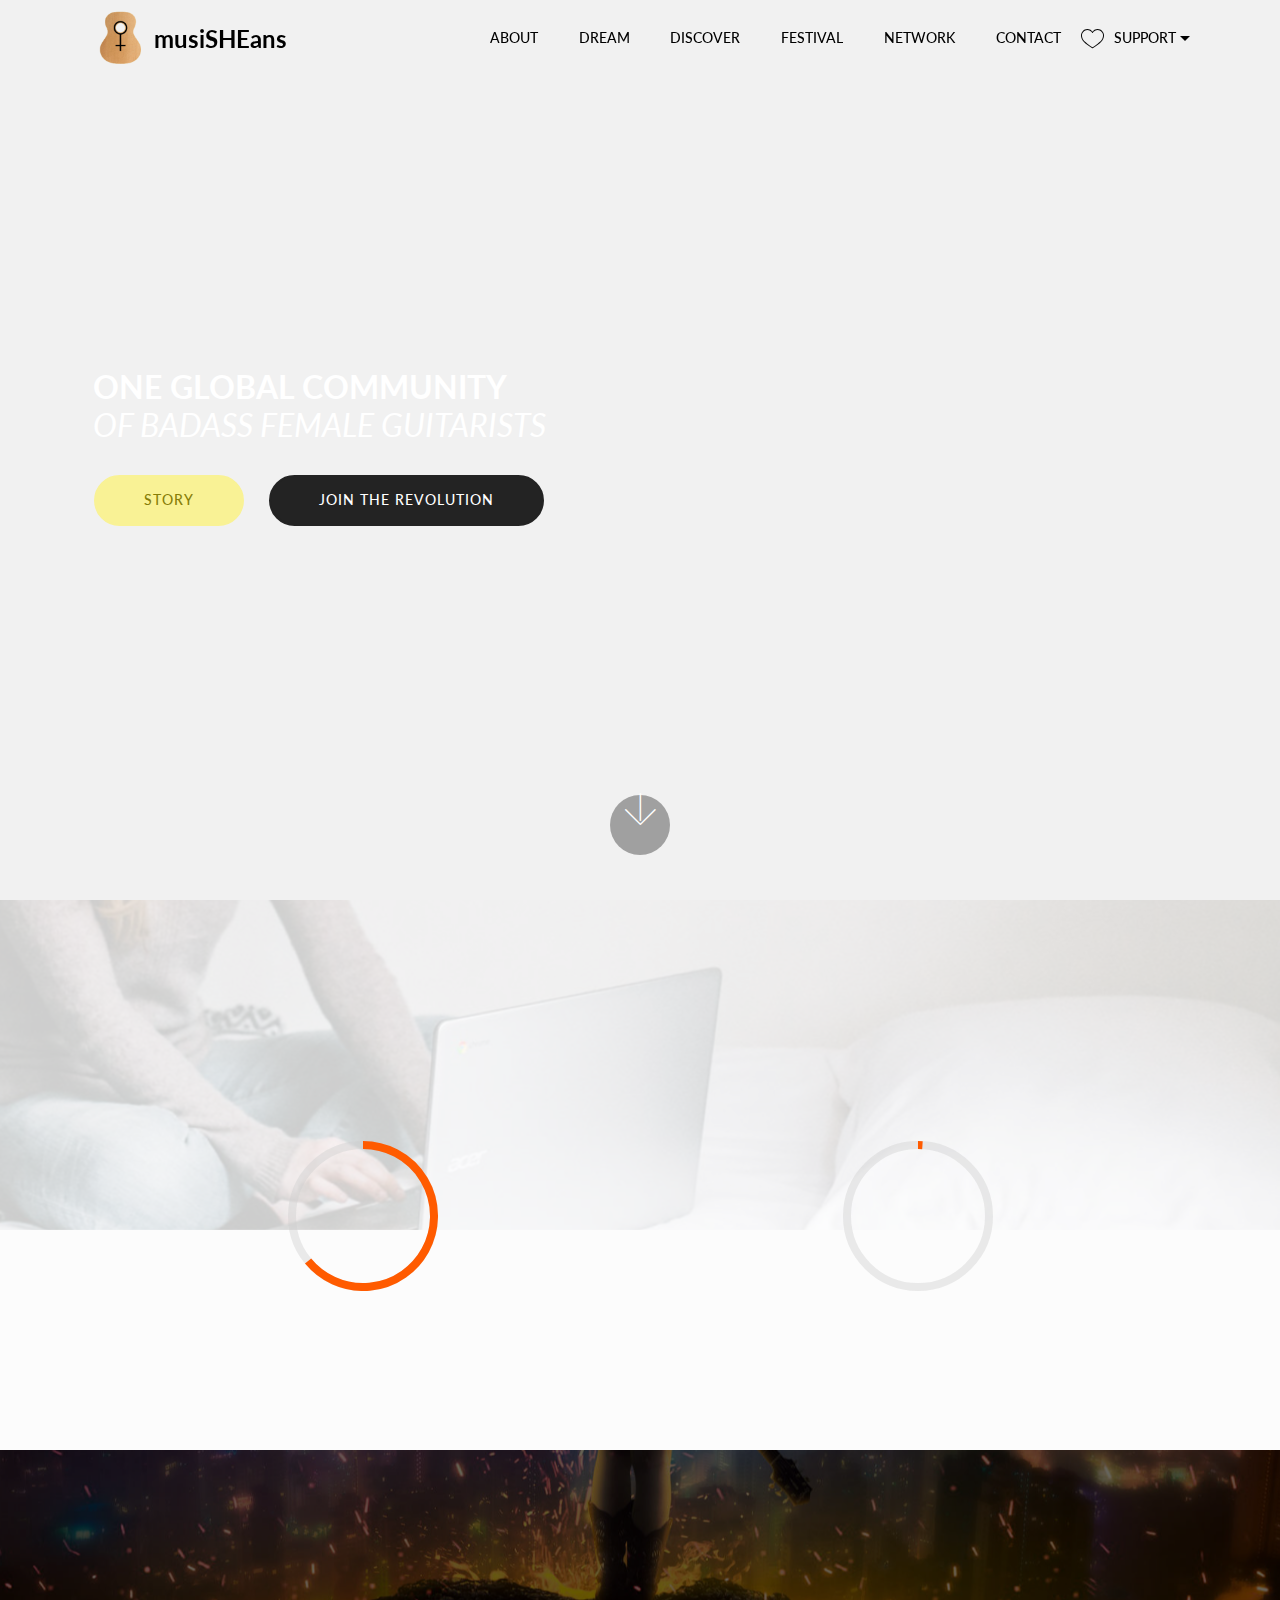
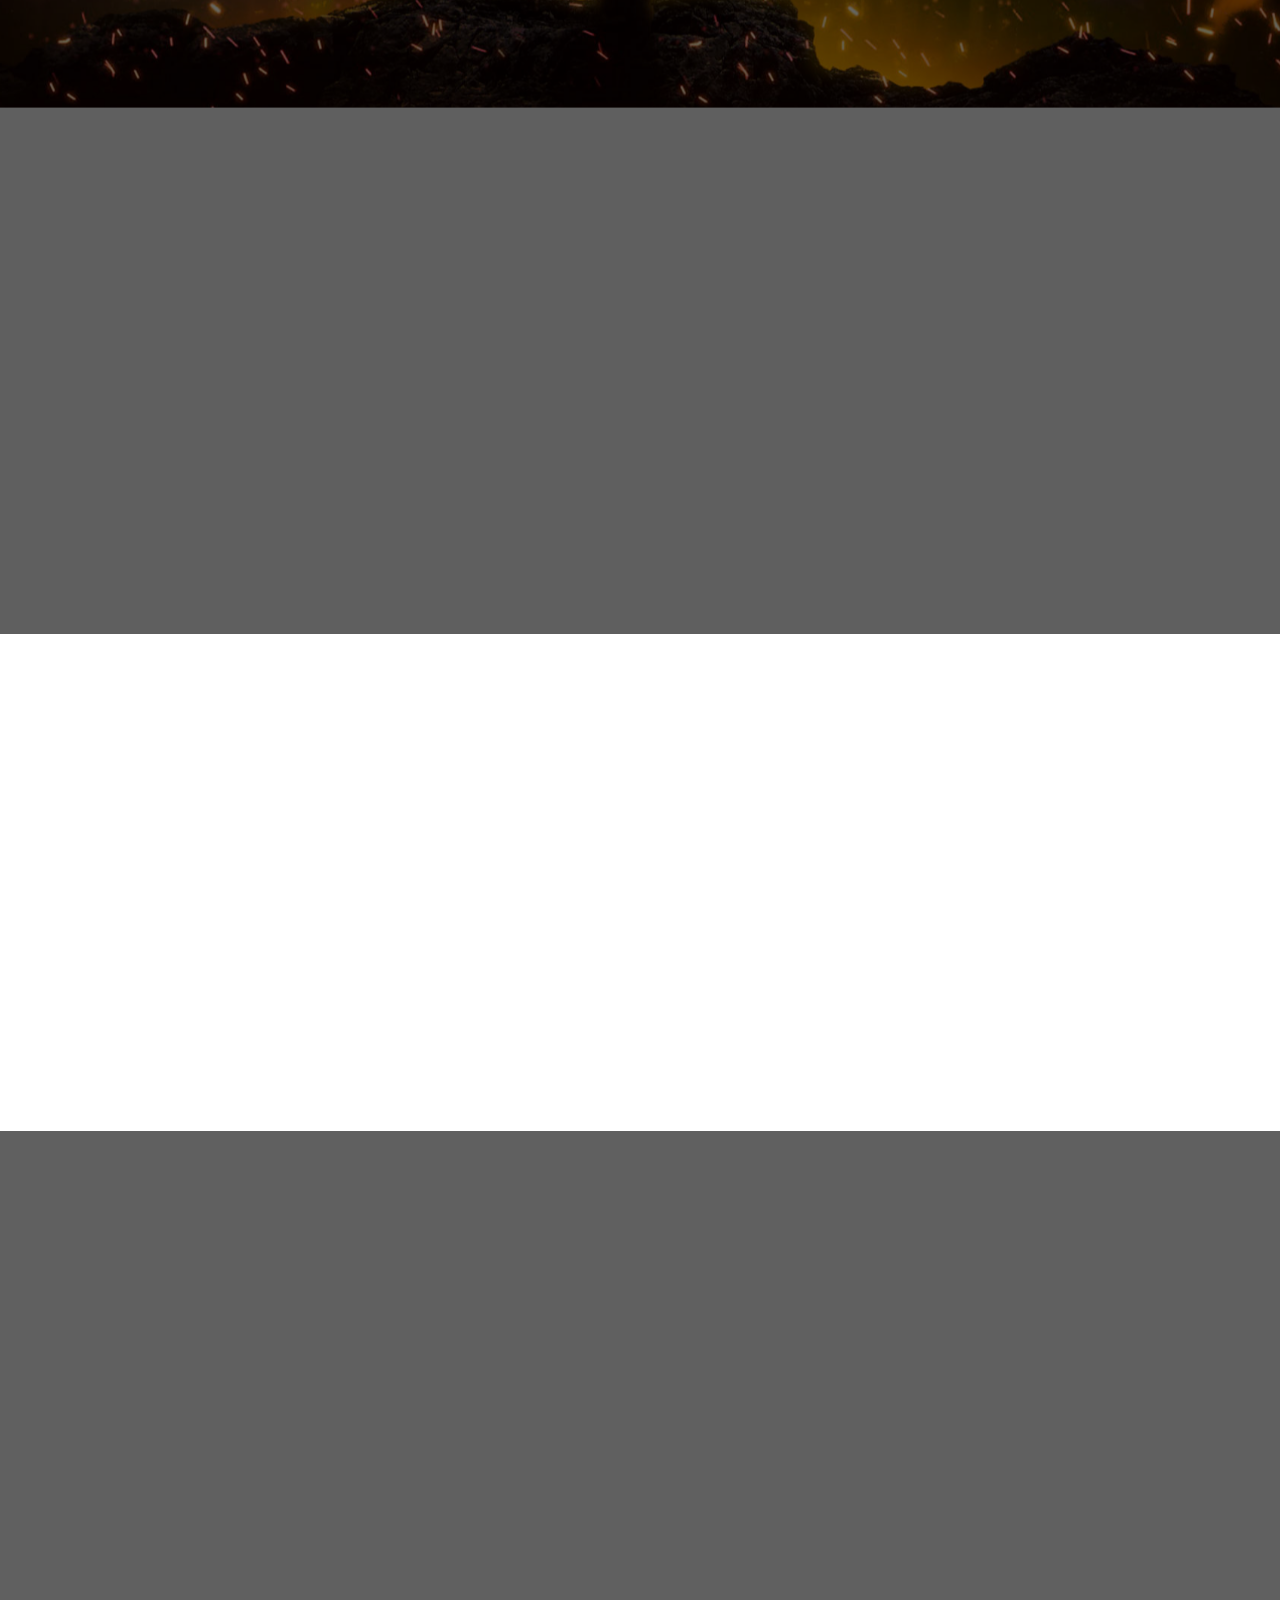
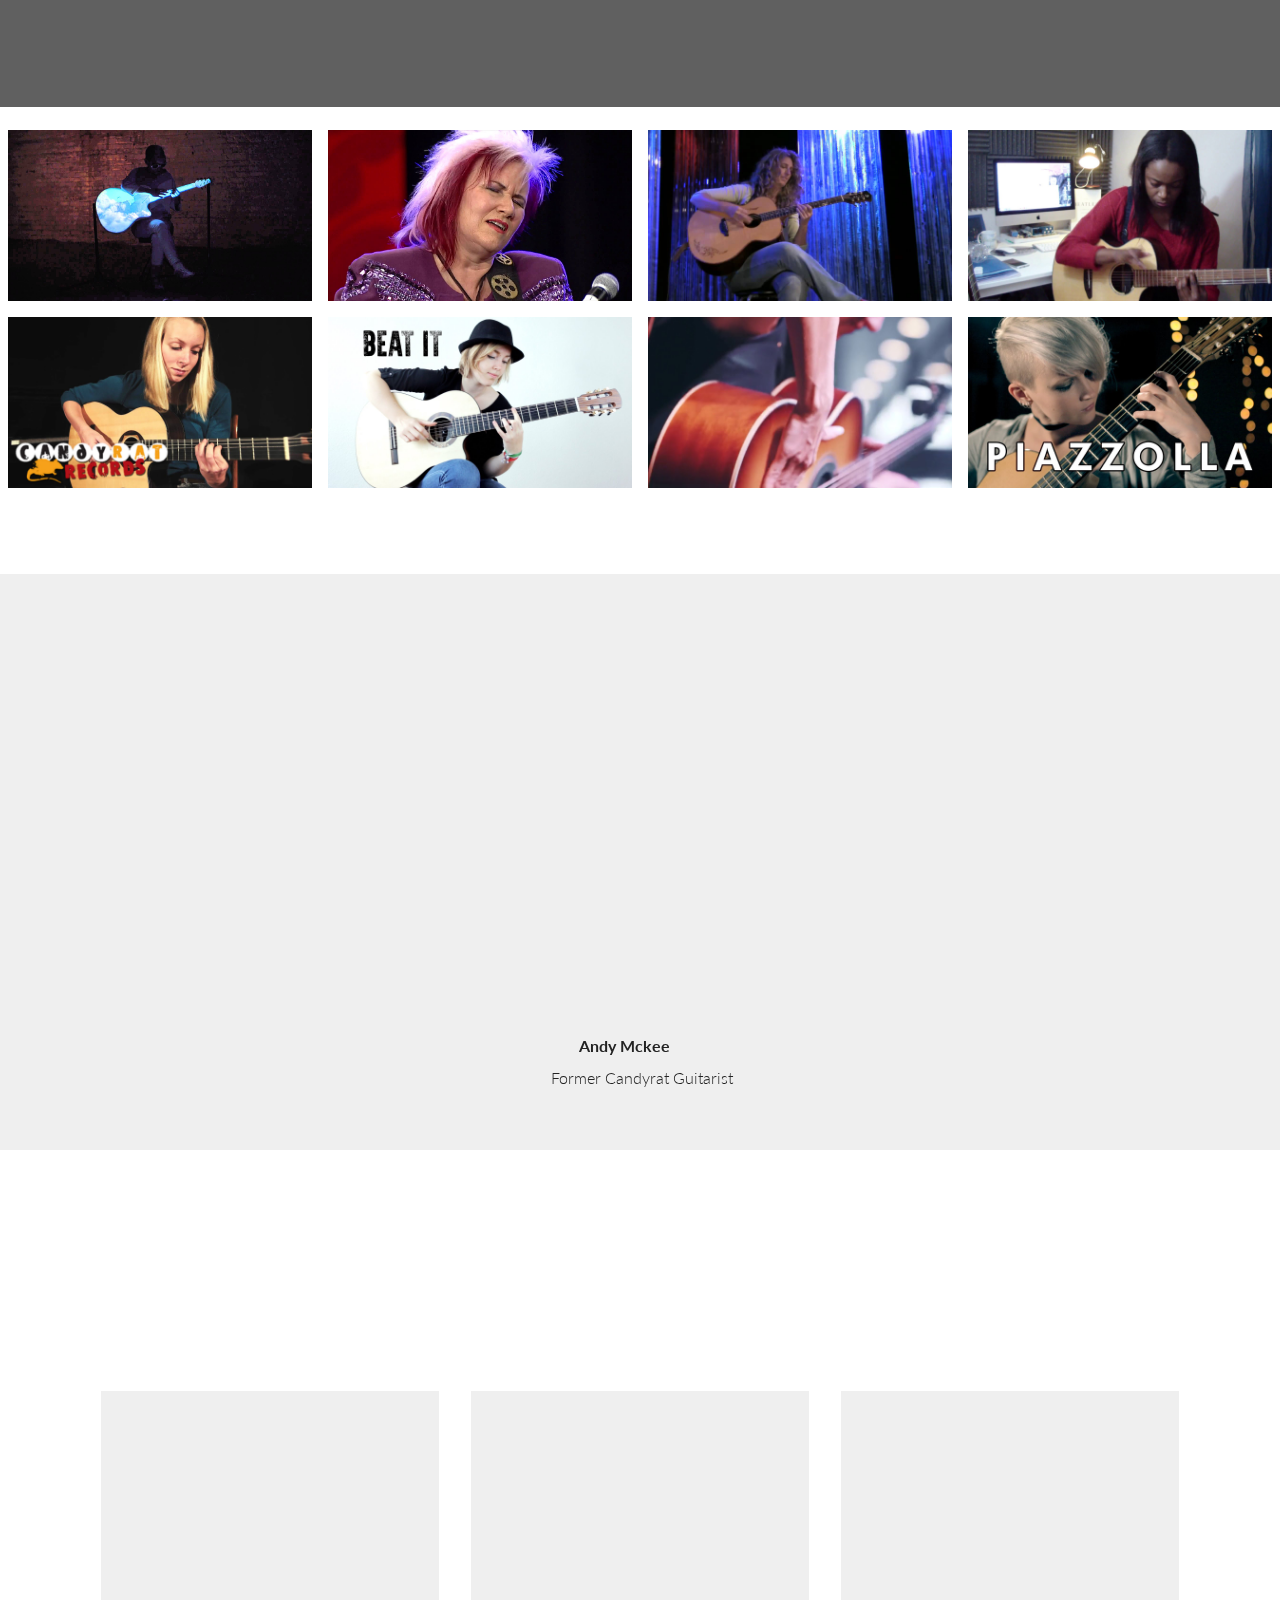
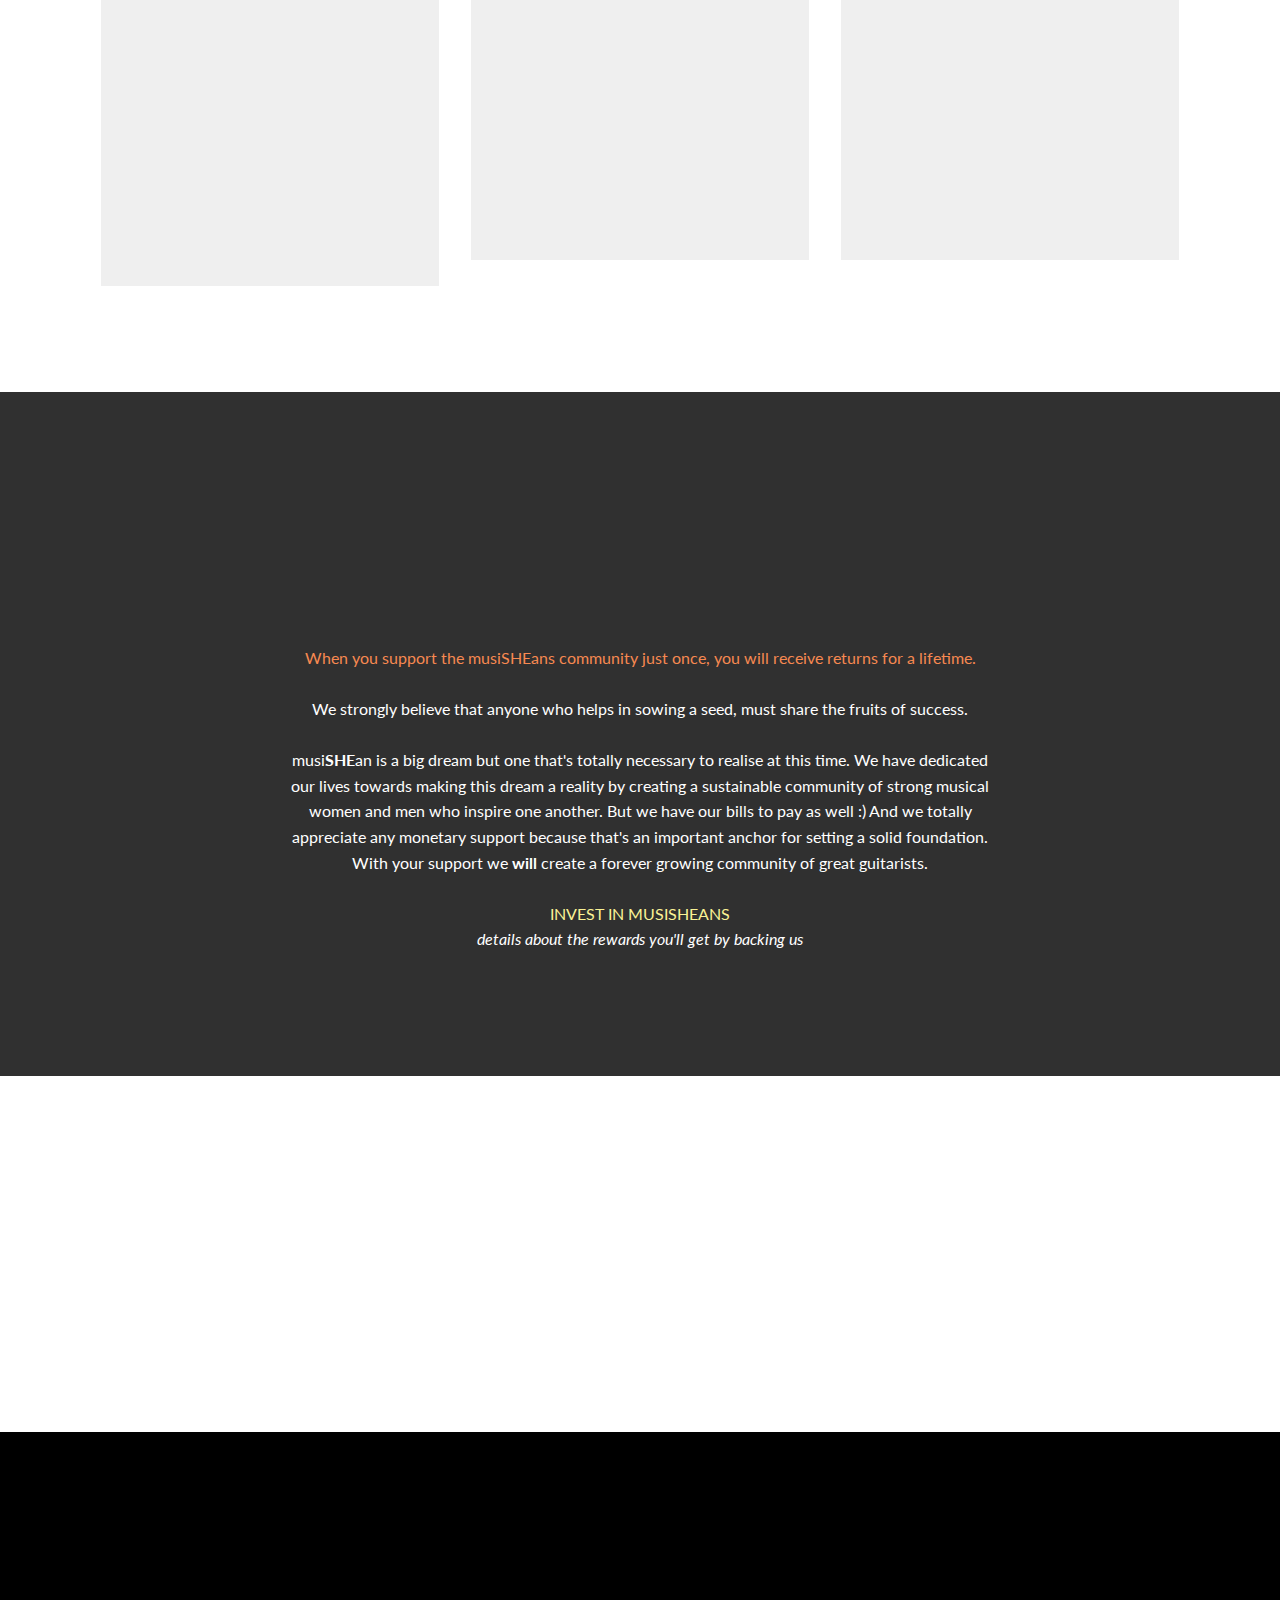
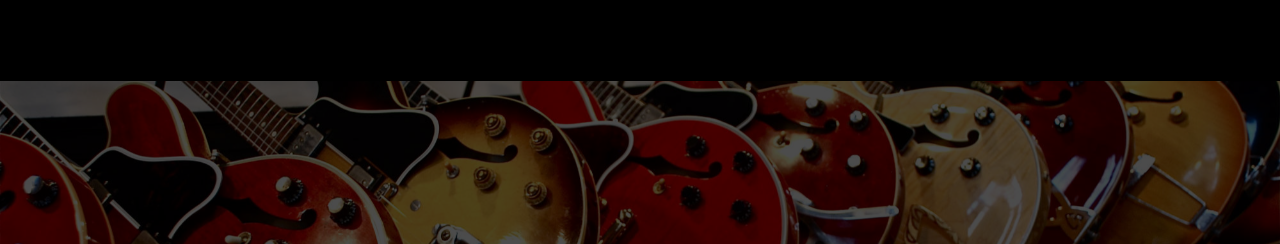
==== index.html @ 1844bcec "create github pages" ====
<!DOCTYPE html>
<html  >
<head>
  <!-- Site made with Mobirise Website Builder v4.12.3, https://mobirise.com -->
  <meta charset="UTF-8">
  <meta http-equiv="X-UA-Compatible" content="IE=edge">
  <meta name="generator" content="Mobirise v4.12.3, mobirise.com">
  <meta name="viewport" content="width=device-width, initial-scale=1, minimum-scale=1">
  <link rel="shortcut icon" href="assets/images/musishean-logo-sq2-96x96.png" type="image/x-icon">
  <meta name="description" content="One global community of badass female guitarists!">
  
  
  <title>MusiSHEans</title>
  <link rel="stylesheet" href="assets/web/assets/mobirise-icons/mobirise-icons.css">
  <link rel="stylesheet" href="assets/bootstrap/css/bootstrap.min.css">
  <link rel="stylesheet" href="assets/bootstrap/css/bootstrap-grid.min.css">
  <link rel="stylesheet" href="assets/bootstrap/css/bootstrap-reboot.min.css">
  <link rel="stylesheet" href="assets/tether/tether.min.css">
  <link rel="stylesheet" href="assets/dropdown/css/style.css">
  <link rel="stylesheet" href="assets/animatecss/animate.min.css">
  <link rel="stylesheet" href="assets/web/assets/gdpr-plugin/gdpr-styles.css">
  <link rel="stylesheet" href="assets/as-pie-progress/css/progress.min.css">
  <link rel="stylesheet" href="assets/socicon/css/styles.css">
  <link rel="stylesheet" href="assets/theme/css/style.css">
  <link rel="stylesheet" href="assets/gallery/style.css">
  <link rel="preload" as="style" href="assets/mobirise/css/mbr-additional.css"><link rel="stylesheet" href="assets/mobirise/css/mbr-additional.css" type="text/css">
  
  
  <script type="text/javascript">!function(d){var s=d.createElement('script');s.src='https://widget.indemand.ly/launcher.js';s.onload=function(){new Indemandly({"domain":"vivek"});};var c=d.getElementsByTagName('script')[0];c.parentNode.insertBefore(s,c);}(document)</script>

</head>
<body>

<!-- Analytics -->
<script id="mcjs">!function(c,h,i,m,p){m=c.createElement(h),p=c.getElementsByTagName(h)[0],m.async=1,m.src=i,p.parentNode.insertBefore(m,p)}(document,"script","https://chimpstatic.com/mcjs-connected/js/users/0fea8c2429daad0a39e565406/184ab9241f24eb45962aefd97.js");</script>



<!-- Start of Async ProveSource Code --><script>!function(o,i){window.provesrc&&window.console&&console.error&&console.error("ProveSource is included twice in this page."),provesrc=window.provesrc={dq:[],display:function(o,i){this.dq.push({n:o,g:i})}},o._provesrcAsyncInit=function(){provesrc.init({apiKey:"eyJhbGciOiJIUzI1NiIsInR5cCI6IkpXVCJ9.eyJhY2NvdW50SWQiOiI1YjJkMDY0ZTM3OTBjNTUwMzU0ZjkwMjIiLCJpYXQiOjE1Mjk2NzczOTB9.jNxH5e9hUyPM5BGcGWk40-97wxRswjJ9wj6lUF_6Qu4",v:"0.0.3"})};var r=i.createElement("script");r.type="text/javascript",r.async=!0,r.src="https://cdn.provesrc.com/provesrc.js";var e=i.getElementsByTagName("script")[0];e.parentNode.insertBefore(r,e)}(window,document);</script><!-- End of Async ProveSource Code -->
<!-- /Analytics -->


  <section class="menu cid-qSBs4Kz80S" once="menu" id="menu2-38">

    

    <nav class="navbar navbar-expand beta-menu navbar-dropdown align-items-center navbar-fixed-top navbar-toggleable-sm bg-color transparent">
        <button class="navbar-toggler navbar-toggler-right" type="button" data-toggle="collapse" data-target="#navbarSupportedContent" aria-controls="navbarSupportedContent" aria-expanded="false" aria-label="Toggle navigation">
            <div class="hamburger">
                <span></span>
                <span></span>
                <span></span>
                <span></span>
            </div>
        </button>
        <div class="menu-logo">
            <div class="navbar-brand">
                <span class="navbar-logo">
                    <a href="index.html">
                        <img src="assets/images/musishean-logo-sq2-96x96.png" alt="musiSHEans" title="musiSHEans.com" style="height: 3.8rem;">
                    </a>
                </span>
                <span class="navbar-caption-wrap"><a class="navbar-caption text-black display-5" href="index.html">
                        musiSHEans</a></span>
            </div>
        </div>
        <div class="collapse navbar-collapse" id="navbarSupportedContent">
            <ul class="navbar-nav nav-dropdown nav-right" data-app-modern-menu="true"><li class="nav-item">
                    <a class="nav-link link text-black display-4" href="about.html">
                        ABOUT &nbsp; &nbsp;&nbsp;</a>
                </li><li class="nav-item"><a class="nav-link link text-black display-4" href="dream.html">
                        DREAM &nbsp; &nbsp;&nbsp;</a></li><li class="nav-item"><a class="nav-link link text-black display-4" href="discover.html">
                        DISCOVER &nbsp; &nbsp;&nbsp;</a></li><li class="nav-item"><a class="nav-link link text-black display-4" href="concerts.html" aria-expanded="false">FESTIVAL &nbsp; &nbsp;&nbsp;</a></li><li class="nav-item"><a class="nav-link link text-black display-4" href="network.html">
                        NETWORK &nbsp; &nbsp;&nbsp;</a></li>
                <li class="nav-item">
                    <a class="nav-link link text-black display-4" href="contact.html">
                        CONTACT</a>
                </li><li class="nav-item dropdown"><a class="nav-link link text-black dropdown-toggle display-4" href="contact.html" data-toggle="dropdown-submenu" aria-expanded="false"><span class="mbri-hearth mbr-iconfont mbr-iconfont-btn"></span>
                        SUPPORT</a><div class="dropdown-menu"><a class="text-black dropdown-item display-4" href="https://mailchi.mp/da0ca01e232e/join_gg_community" target="_blank">JOIN AS A LISTENER<br></a><a class="text-black dropdown-item display-4" href="invest.html#content4-3w">FUND<br></a><a class="text-black dropdown-item display-4" href="network.html#form1-16">COLLABORATE <br></a><a class="text-black dropdown-item display-4" href="discover.html#custom-html-51">RECOMMEND ARTIST<br></a></div></li></ul>
            
        </div>
    </nav>
</section>

<section class="engine"><a href="https://mobirise.info/e">make your own site</a></section><section class="header9 cid-rvunJn3yYl mbr-fullscreen" data-bg-video="https://www.youtube.com/embed/BoIikyT2JJA?rel=0&amp;showinfo=0&amp;autoplay=1&amp;loop=1" id="header9-5k">

    

    <div class="mbr-overlay" style="opacity: 0.2; background-color: rgb(255, 255, 255);">
    </div>

    <div class="container">
        <div class="media-container-column mbr-white">
            <h1 class="mbr-section-title align-left mbr-bold pb-3 mbr-fonts-style display-1">&nbsp;ONE GLOBAL COMMUNITY<div>&nbsp;<span style="font-weight: normal;"><em>OF BADASS FEMALE GUITARISTS</em></span></div></h1>
            
            
            <div class="mbr-section-btn align-left"><a class="btn btn-md btn-primary display-4" href="index.html#progress-bars3-i">STORY</a>
                <a class="btn btn-md btn-danger display-4" href="index.html#form3-1g">JOIN THE REVOLUTION</a></div>
        </div>
    </div>

    <div class="mbr-arrow hidden-sm-down" aria-hidden="true">
        <a href="#next">
            <i class="mbri-down mbr-iconfont"></i>
        </a>
    </div>
</section>

<section class="progress-bars3 cid-qRGNWtWKRE mbr-parallax-background" id="progress-bars3-i">
 
     

    <div class="mbr-overlay" style="opacity: 0.8; background-color: rgb(255, 255, 255);">
    </div>
    
    <div class="container">
        <h2 class="mbr-section-title pb-3 align-center mbr-fonts-style display-1">SEARCH FOR '<strong>BEST GUITARISTS</strong>' ON GOOGLE</h2>

        <h3 class="mbr-section-subtitle mbr-fonts-style display-2">Here is what you'll find:</h3>
    
        <div class="media-container-row pt-5 mt-2">
            <div class="card p-3 align-center">
                <div class="wrap">
                    <div class="pie_progress progress1" role="progressbar" data-goal="99">
                        <p class="pie_progress__number mbr-fonts-style display-5"></p>
                    </div>
                </div> 
                <div class="mbr-crt-title pt-3">
                    <h4 class="card-title py-2 mbr-fonts-style display-2"><strong>
                        Male Guitarists</strong><br></h4>
                </div>                 
            </div>

            <div class="card p-3 align-center">
                <div class="wrap">
                    <div class="pie_progress progress2" role="progressbar" data-goal="1">
                        <p class="pie_progress__number mbr-fonts-style display-5"></p>
                    </div>
                </div> 
                <div class="mbr-crt-title pt-3">
                    <h4 class="card-title py-2 mbr-fonts-style display-2"><strong>Taylor Swift</strong></h4>
                </div>                 
            </div>

            

            

            

            
        </div>
</div></section>

<section class="features12 cid-qRG8MVCAuy mbr-parallax-background" id="features12-d">
    
    

    <div class="mbr-overlay" style="opacity: 0.6; background-color: rgb(0, 0, 0);">
    </div>

    <div class="container">
        <h2 class="mbr-section-title pb-2 mbr-fonts-style display-1"><strong>NOT JUST THAT,</strong></h2>
        <h3 class="mbr-section-subtitle pb-3 mbr-fonts-style display-2">there are no women in any of the popular lists. <strong>NONE!</strong></h3>

        <div class="media-container-row pt-5">
            <div class="block-content align-right">
                <div class="card pl-3 pr-3 pb-5">
                    <div class="mbr-card-img-title">
                        
                        <div class="mbr-crt-title">
                            <h4 class="card-title py-2 mbr-crt-title mbr-fonts-style display-7"><strong>&nbsp;🚫 ROLLINGSTONE TOP 100 LIST</strong></h4>
                        </div>
                    </div>                

                    <div class="card-box">
                        <p class="mbr-text mbr-section-text mbr-fonts-style display-7">
                            We scrolled through all 100 names from their "Top 100 Guitarists List" and even through the list of "<strong>All Time Best Guitarists</strong>"<br>but we found no women in any of them&nbsp;</p>
                    </div>
                </div>

                <div class="card pl-3 pr-3 pb-5">
                    <div class="mbr-card-img-title">
                        
                        <div class="mbr-crt-title">
                            <h4 class="card-title py-2 mbr-crt-title mbr-fonts-style display-7"><strong>🚫 YOUTUBE</strong></h4>
                        </div>
                    </div>
                    <div class="card-box">
                        <p class="mbr-text mbr-section-text mbr-fonts-style display-7">
                            No women found even when we searched 'Top Guitarists' on Youtube. But if you skip a few hundred pages, you'll see some girls who spent more time on makeup than practice.</p>
                    </div>
                </div>
            </div>

            <div class="mbr-figure" style="width: 38%;">
                <img src="assets/images/transparent-355x355.png" alt="Mobirise" title="">
            </div>

            <div class="block-content align-left  ">
                <div class="card pl-3 pr-3 pb-5">
                    <div class="mbr-card-img-title">
                        
                        <div class="mbr-crt-title">
                            <h4 class="card-title py-2 mbr-crt-title mbr-fonts-style display-7"><strong>
                                🚫 GOOGLE</strong></h4>
                        </div>
                    </div>                

                    <div class="card-box">
                        <p class="mbr-text mbr-section-text mbr-fonts-style display-7">
                            Google wasn't that bad, actually. After you scroll through the first 36 guitarists, you'll find "Taylor Swift"! No offense to Taylor Swift but&nbsp;<strong>ever heard of Jennifer Batten?</strong><br></p>
                    </div>
                </div>

                <div class="card pl-3 pr-3 pb-5">
                    <div class="mbr-card-img-title">
                        
                        <div class="mbr-crt-title">
                            <h4 class="card-title py-2 mbr-crt-title mbr-fonts-style display-7"><strong>
                                🚫 OTHER PLACES</strong></h4>
                        </div>
                    </div>
                    <div class="card-box">
                        <p class="mbr-text mbr-section-text mbr-fonts-style display-7">
                            Even if there are a few rare places where they mention women somewhere in the corner, those women are nowhere near the most talented ones.</p>
                    </div>
                </div>
            </div>
        </div>
    </div>
</section>

<section class="mbr-section content4 cid-qSG4vViScK" id="content4-3m">

    

    <div class="container">
        <div class="media-container-row">
            <div class="title col-12 col-md-8">
                <h2 class="align-center pb-3 mbr-fonts-style display-1">DON'T WORRY!<strong> WE'RE CHANGING THAT</strong></h2>
                <h3 class="mbr-section-subtitle align-center mbr-light mbr-fonts-style display-5"><div><em>Not having women in these lists doesn't mean that there are no female guitarists, it only means that they are not truly discovered yet.</em><br><em><br></em> 
<div>
</div><div>We are curating a <strong>global community</strong> of exceptionally talented&nbsp;<strong>female guitarists</strong> and connecting them with<strong> listeners</strong> who are hungry for good music. We're working at the grassroot level by making existing female guitarists <strong>be heard</strong>, motivating young girls to pick up the guitar and helping local female musicians <strong>get more concerts</strong>.</div><br><div><a href="about.html" class="text-info">more about us</a><em> &nbsp;• &nbsp;</em><a href="dream.html" class="text-info">our dream</a></div></div></h3>
                
            </div>
        </div>
    </div>
</section>

<section class="features13 cid-qRG4lFmiHf mbr-parallax-background" id="features13-7">

    

    <div class="mbr-overlay" style="opacity: 0.7; background-color: rgb(35, 35, 35);">
    </div>
    <div class="container">
        <h2 class="mbr-section-title pb-3 mbr-fonts-style display-1"><div><strong>WHAT WE AIM TO DO</strong></div></h2>

        <div class="media-container-row container">
            <div class="card col-12 col-md-6 p-5 m-3 align-center col-lg-4">
                <div class="card-img">
                    <img src="assets/images/inspire-3-1200x801.jpg" alt="Mobirise" title="">
                </div>
                <h4 class="card-title py-2 mbr-fonts-style display-5">
                    INSPIRE</h4>
                <p class="mbr-text mbr-fonts-style display-7">We're bringing together a community and mentorship of high quality female guitarists, we aspire to inspire more and more women to pick up guitars and not feel alone in this industry.</p>
            </div>
            <div class="card col-12 col-md-6 p-5 m-3 align-center col-lg-4">
                <div class="card-img">
                    <img src="assets/images/encourage-1-1200x801.jpg" alt="Mobirise" title="">
                </div>
                <h4 class="card-title py-2 mbr-fonts-style display-5">
                    ENCOURAGE</h4>
                <p class="mbr-text mbr-fonts-style display-7">
                    We encourage existing female guitarists to start composing original music instead of
covering songs, as well as, guide original musicians to push their creative boundaries.<br></p>
            </div>
            <div class="card col-12 col-md-6 p-5 m-3 align-center col-lg-4">
                <div class="card-img">
                    <img src="assets/images/uplift-1200x801.jpg" alt="Mobirise" title="">
                </div>
                <h4 class="card-title py-2 mbr-fonts-style display-5">
                    UPLIFT</h4>
                <p class="mbr-text mbr-fonts-style display-7">We uplift the unrecognised female guitarists by creating local gig opportunities and help hardworking and creative <a href="http://musishean.com" target="_blank" class="text-black">musiSHEans</a> to succesfully launch their own music.</p>
            </div>    
        </div>
</div></section>

<section class="mbr-gallery mbr-slider-carousel cid-qSklxztVMR" id="gallery3-1q">

    

    <div>
        <div><!-- Filter --><!-- Gallery --><div class="mbr-gallery-row"><div class="mbr-gallery-layout-default"><div><div><div class="mbr-gallery-item mbr-gallery-item--p1 video-slide" data-video-url="http://www.youtube.com/watch?v=ziPD16xCBBg" data-tags="Awesome"><div href="#lb-gallery3-1q" data-slide-to="0" data-toggle="modal"><div></div><img alt="" src="assets/images/2018-4-1-23-25-4-693159.jpg"><span class="icon-video"></span></div></div><div class="mbr-gallery-item mbr-gallery-item--p1 video-slide" data-video-url="https://www.youtube.com/watch?v=j3vWiGcsiu0" data-tags="Awesome"><div href="#lb-gallery3-1q" data-slide-to="1" data-toggle="modal"><div></div><img alt="" src="assets/images/2018-4-1-23-28-23-301871.jpg"><span class="icon-video"></span></div></div><div class="mbr-gallery-item mbr-gallery-item--p1 video-slide" data-video-url="http://www.youtube.com/watch?v=vWFDBs8TryM" data-tags="Awesome"><div href="#lb-gallery3-1q" data-slide-to="2" data-toggle="modal"><div></div><img alt="" src="assets/images/2018-4-1-23-25-57-774382.jpg"><span class="icon-video"></span></div></div><div class="mbr-gallery-item mbr-gallery-item--p1 video-slide" data-video-url="https://www.youtube.com/watch?v=2atZpA1V9LI" data-tags="Awesome"><div href="#lb-gallery3-1q" data-slide-to="3" data-toggle="modal"><div></div><img alt="" src="assets/images/2018-4-1-23-33-20-215444.jpg"><span class="icon-video"></span></div></div><div class="mbr-gallery-item mbr-gallery-item--p1 video-slide" data-video-url="https://www.youtube.com/watch?v=bg5s6tygvjY" data-tags="Awesome"><div href="#lb-gallery3-1q" data-slide-to="4" data-toggle="modal"><div></div><img alt="" src="assets/images/2018-4-1-23-29-59-80988.jpg"><span class="icon-video"></span></div></div><div class="mbr-gallery-item mbr-gallery-item--p1 video-slide" data-video-url="http://www.youtube.com/watch?v=0fv1askTPZE" data-tags="Awesome"><div href="#lb-gallery3-1q" data-slide-to="5" data-toggle="modal"><div></div><img alt="" src="assets/images/2018-4-1-23-26-33-569441.jpg"><span class="icon-video"></span></div></div><div class="mbr-gallery-item mbr-gallery-item--p1 video-slide" data-video-url="https://www.youtube.com/watch?v=S74HfjyO4G8" data-tags="Awesome"><div href="#lb-gallery3-1q" data-slide-to="6" data-toggle="modal"><div></div><img alt="" src="assets/images/2018-4-1-23-30-35-898771.jpg"><span class="icon-video"></span></div></div><div class="mbr-gallery-item mbr-gallery-item--p1 video-slide" data-video-url="https://www.youtube.com/watch?v=k96nsGSU-gg" data-tags="Awesome"><div href="#lb-gallery3-1q" data-slide-to="7" data-toggle="modal"><div></div><img alt="" src="assets/images/2018-4-1-23-29-37-976165.jpg"><span class="icon-video"></span></div></div></div></div><div class="clearfix"></div></div></div><!-- Lightbox --><div data-app-prevent-settings="" class="mbr-slider modal fade carousel slide" tabindex="-1" data-keyboard="true" data-interval="false" id="lb-gallery3-1q"><div class="modal-dialog"><div class="modal-content"><div class="modal-body"><ol class="carousel-indicators"><li data-app-prevent-settings="" data-target="#lb-gallery3-1q" data-slide-to="0"></li><li data-app-prevent-settings="" data-target="#lb-gallery3-1q" data-slide-to="1"></li><li data-app-prevent-settings="" data-target="#lb-gallery3-1q" data-slide-to="2"></li><li data-app-prevent-settings="" data-target="#lb-gallery3-1q" class=" active" data-slide-to="3"></li><li data-app-prevent-settings="" data-target="#lb-gallery3-1q" data-slide-to="4"></li><li data-app-prevent-settings="" data-target="#lb-gallery3-1q" data-slide-to="5"></li><li data-app-prevent-settings="" data-target="#lb-gallery3-1q" data-slide-to="6"></li><li data-app-prevent-settings="" data-target="#lb-gallery3-1q" data-slide-to="7"></li></ol><div class="carousel-inner"><div class="carousel-item video-container"><img src="assets/images/gallery00.jpg" alt="" title=""></div><div class="carousel-item video-container"><img src="assets/images/gallery00.jpg" alt="" title=""></div><div class="carousel-item video-container"><img src="assets/images/gallery00.jpg" alt="" title=""></div><div class="carousel-item active video-container"><img src="assets/images/gallery00.jpg" alt="" title=""></div><div class="carousel-item video-container"><img src="assets/images/gallery00.jpg" alt="" title=""></div><div class="carousel-item video-container"><img src="assets/images/gallery00.jpg" alt="" title=""></div><div class="carousel-item video-container"><img src="assets/images/gallery00.jpg" alt="" title=""></div><div class="carousel-item video-container"><img src="assets/images/gallery00.jpg" alt="" title=""></div></div><a class="carousel-control carousel-control-prev" role="button" data-slide="prev" href="#lb-gallery3-1q"><span class="mbri-left mbr-iconfont" aria-hidden="true"></span><span class="sr-only">Previous</span></a><a class="carousel-control carousel-control-next" role="button" data-slide="next" href="#lb-gallery3-1q"><span class="mbri-right mbr-iconfont" aria-hidden="true"></span><span class="sr-only">Next</span></a><a class="close" href="#" role="button" data-dismiss="modal"><span class="sr-only">Close</span></a></div></div></div></div></div>
    </div>

</section>

<section class="mbr-section content8 cid-qSktpI9ZMK" id="content8-1t">

    

    <div class="container">
        <div class="media-container-row title">
            <div class="col-12 col-md-8">
                <div class="mbr-section-btn align-center"><a class="btn btn-black-outline display-4" href="discover.html" target="_blank">MORE VIDEOS</a> <a class="btn btn-black-outline display-4" href="discover.html#custom-html-51" target="_blank">RECOMMEND ARTIST</a></div>
            </div>
        </div>
    </div>
</section>

<section class="carousel slide testimonials-slider cid-qRGPcoBma7" id="testimonials-slider1-j">
    
    

    

    <div class="container text-center">
        <h2 class="pb-5 mbr-fonts-style display-1">WORDS FROM THE WISE</h2>

        <div class="carousel slide" data-ride="carousel" role="listbox">
            <div class="carousel-inner">
                
                
            <div class="carousel-item">
                    <div class="user col-md-8">
                        <div class="user_image">
                            <a href="http://andymckee.com/" target="_blank"><img src="assets/images/andymckee2-400x599.jpg" alt="Andy Mckee" title="Andy Mckee"></a>
                        </div>
                        <div class="user_text pb-3">
                            <p class="mbr-fonts-style display-7">"I didn't realise that even names like Jennifer Batten don't exist in the top guitarist lists. The musiSHEans Community is doing something that should have been done years back."</p>
                        </div>
                        <div class="user_name mbr-bold pb-2 mbr-fonts-style display-7">
                            Andy Mckee <em>(US)</em></div>
                        <div class="user_desk mbr-light mbr-fonts-style display-7">&nbsp;Former Candyrat Guitarist</div>
                    </div>
                </div><div class="carousel-item">
                    <div class="user col-md-8">
                        <div class="user_image">
                            <a href="http://jongomm.com/" target="_blank"><img src="assets/images/jongomm-1-510x340.jpg" alt="Jon Gomm" title="Jon Gomm"></a>
                        </div>
                        <div class="user_text pb-3">
                            <p class="mbr-fonts-style display-7">"Guitar became a man's world long ago. But we need to consciously make room for women in this world because without them, it becomes a parody. We can start by recognising the huge contribution made by guitarists up until now, and by giving every possible opportunity to new guitarists."</p>
                        </div>
                        <div class="user_name mbr-bold pb-2 mbr-fonts-style display-7">Jon Gomm <em>(UK)</em></div>
                        <div class="user_desk mbr-light mbr-fonts-style display-7">Virtuoso Guitarist • Singer Songwriter</div>
                    </div>
                </div><div class="carousel-item">
                    <div class="user col-md-8">
                        <div class="user_image">
                            <a href="http://donrossonline.com/" target="_blank"><img src="assets/images/donross-600x600.jpg" alt="Don Ross" title="Don Ross"></a>
                        </div>
                        <div class="user_text pb-3">
                            <p class="mbr-fonts-style display-7">"I am not inclined to give female musicians special points for being women. A great female musician is a great musician. Period.&nbsp;I think men are too often fooled by their eyes, and YouTube feeds that deception. I am always relieved when really great musicianship is displayed by a guitarist, male or female. I appreciate great music whether it is played by a woman or a man. I just want musicianship and I'm happy that musiSHEan.com is bringing that balance."</p>
                        </div>
                        <div class="user_name mbr-bold pb-2 mbr-fonts-style display-7">Don Ross <span style="font-weight: normal;"><em>(CA)</em></span></div>
                        <div class="user_desk mbr-light mbr-fonts-style display-7">&nbsp;First Candyrat Guitarist</div>
                    </div>
                </div><div class="carousel-item">
                    <div class="user col-md-8">
                        <div class="user_image">
                            <a href="http://adamrafferty.com/" target="_blank"><img src="assets/images/adam-rafferty-400x266.jpg" alt="Adam Rafferty" title="Adam Rafferty"></a>
                        </div>
                        <div class="user_text pb-3">
                            <p class="mbr-fonts-style display-7">"When it comes to melody, flow, feel and good taste many of my favorite musicians are women without a doubt. I would encourage and support them until the end, with zero hidden agenda.  All races, religions, and especially genders are what makes life colorful - and everyone has the right and should have the ability to make music. I love how musiSHEan.com is encouragig and supporting so many female musicians,"</p>
                        </div>
                        <div class="user_name mbr-bold pb-2 mbr-fonts-style display-7">
                            Adam Rafferty <span style="font-weight: normal;"><em>(US)</em></span></div>
                        <div class="user_desk mbr-light mbr-fonts-style display-7">&nbsp;Guitarist • Composer</div>
                    </div>
                </div><div class="carousel-item">
                    <div class="user col-md-8">
                        <div class="user_image">
                            <a href="http://badiassad.com"><img src="assets/images/badi-assad-400x400.jpg" alt="Badi Assad" title="Badi Assad"></a>
                        </div>
                        <div class="user_text pb-3">
                            <p class="mbr-fonts-style display-7">"The world is full of undescovered female musicians. Often I listen to the question 'Why are there few female guitarists in the world? And my answer is because global media doesn't give them the same attention as it gives the male ones. Let's change it. Now is the time because we all know how much feminine energy the world is lacking. Let's go for the balance!"</p>
                        </div>
                        <div class="user_name mbr-bold pb-2 mbr-fonts-style display-7">
                            Badi Assad&nbsp;<span style="font-weight: normal;"><em>(BR)</em></span></div>
                        <div class="user_desk mbr-light mbr-fonts-style display-7">Multi-instrumentalist &amp; Singer</div>
                    </div>
                </div><div class="carousel-item">
                    <div class="user col-md-8">
                        <div class="user_image">
                            <a href="http://johnknowles.com/" target="_blank"><img src="assets/images/john-knowles-400x225.jpg" alt="John Knowles" title="John Knowles"></a>
                        </div>
                        <div class="user_text pb-3">
                            <p class="mbr-fonts-style display-7">"I am encouraged by seeing more women become substantial artists. I want to live in that world.<br>As a guy, I hope that more women succeed. It's a better world that way. Thank you musiSHEan.com for making that dream world become a reality."</p>
                        </div>
                        <div class="user_name mbr-bold pb-2 mbr-fonts-style display-7">
                            John Knowles <span style="font-weight: normal;"><em>(US)</em></span></div>
                        <div class="user_desk mbr-light mbr-fonts-style display-7">&nbsp;C.G.P. (Certified Guitar Player)</div>
                    </div>
                </div></div>

            <div class="carousel-controls">
                <a class="carousel-control-prev" role="button" data-slide="prev">
                  <span aria-hidden="true" class="mbri-arrow-prev mbr-iconfont"></span>
                  <span class="sr-only">Previous</span>
                </a>
                
                <a class="carousel-control-next" role="button" data-slide="next">
                  <span aria-hidden="true" class="mbri-arrow-next mbr-iconfont"></span>
                  <span class="sr-only">Next</span>
                </a>
            </div>
        </div>
    </div>
</section>

<section class="testimonials1 cid-qRFZ5dl9O7" id="testimonials1-6">

    

    
    <div class="container">
        <div class="media-container-row">
            <div class="title col-12 align-center">
                <h2 class="pb-3 mbr-fonts-style display-1">
                    MEET THE FOUNDERS</h2>
                <h3 class="mbr-section-subtitle mbr-light pb-3 mbr-fonts-style display-2">We are musicians at heart, changemakers by choice and most importantly humans by nature!</h3>
            </div>
        </div>
    </div>

    <div class="container pt-3 mt-2">
        <div class="media-container-row">
            <div class="mbr-testimonial p-3 align-center col-12 col-md-6 col-lg-4">
                <div class="panel-item p-3">
                    <div class="card-block">
                        <div class="testimonial-photo">
                            <a href="http://karlijnlangendijk.com/" target="_blank"><img src="assets/images/kl-profile2-240x240.jpg" alt="Karlijn Langendijk" title="Karlijn Langendijk"></a>
                        </div>
                        <p class="mbr-text mbr-fonts-style display-7">Karlijn's music is not just happy or sad - she composes all the intricate shades of emotions that people feel really intensly but cannot communicate in words.<br></p>
                    </div>
                    <div class="card-footer">
                        <div class="mbr-author-name mbr-bold mbr-fonts-style display-7">
                             <a href="http://karlijnlangendijk.com" target="_blank" class="text-black">Karlijn Langendijk</a> <em>(NL)</em></div>
                        <small class="mbr-author-desc mbr-italic mbr-light mbr-fonts-style display-7">Guitarist • Composer • Filmmaker</small>
                    </div>
                </div>
            </div>

            <div class="mbr-testimonial p-3 align-center col-12 col-md-6 col-lg-4">
                <div class="panel-item p-3">
                    <div class="card-block">
                        <div class="testimonial-photo">
                            <a href="http://vivekadvani.com/" target="_blank"><img src="assets/images/vivek-advani-2-240x240.jpg" alt="Vivek Advani" title="Vivek Advani"></a>
                        </div>
                        <p class="mbr-text mbr-fonts-style display-7">
                           This serial entrepreneur practices everything from music to dancing to design to filming to magic tricks - but he prefers to call himself just a storyteller!&nbsp;</p>
                    </div>
                    <div class="card-footer">
                        <div class="mbr-author-name mbr-bold mbr-fonts-style display-7">
                             <a href="http://vivekadvani.com" target="_blank" class="text-black">Vivek Advani</a> <em>(IN)</em></div>
                        <small class="mbr-author-desc mbr-italic mbr-light mbr-fonts-style display-7">Entrepreneur • Musician • Designer</small>
                    </div>
                </div>
            </div>

            <div class="mbr-testimonial p-3 align-center col-12 col-md-6 col-lg-4">
                <div class="panel-item p-3">
                    <div class="card-block">
                        <div class="testimonial-photo">
                            <a href="http://judithbeckedorf.de/" target="_blank"><img src="assets/images/judith-beckedorf-240x240.jpg" alt="Judith Beckedorf" title="Judith Beckedorf"></a>
                        </div>
                        <p class="mbr-text mbr-fonts-style display-7">
                           Judith is a multi-instrumentalist who plays the guitar, mandolin, banjo &amp; sings in various genres. She has toured in and across Europe as well as the US.</p>
                    </div>
                    <div class="card-footer">
                        <div class="mbr-author-name mbr-bold mbr-fonts-style display-7">
                             <a href="http://judithbeckedorf.de/" target="_blank" class="text-black">Judith Beckedorf</a> <em>(DE)</em></div>
                        <small class="mbr-author-desc mbr-italic mbr-light mbr-fonts-style display-7">Guitarist • Singer • Songwriter</small>
                    </div>
                </div>
            </div>

            

            

            
        </div>
    </div>   
</section>

<section class="tabs1 cid-qRFdcIPgH3 mbr-parallax-background" id="tabs1-4">

    

    <div class="mbr-overlay" style="opacity: 0.8; background-color: rgb(0, 0, 0);">
    </div>
    <div class="container">
        <h2 class="mbr-white align-center pb-5 mbr-fonts-style mbr-bold display-1">
            HOW YOU CAN SUPPORT OUR INITIATIVE</h2>
        <div class="media-container-row">
            <div class="col-12 col-md-8">
                <ul class="nav nav-tabs" role="tablist">
                    <li class="nav-item"><a class="nav-link mbr-fonts-style active show display-7" role="tab" data-toggle="tab" href="#tabs1-4_tab0" aria-selected="true">SPONSOR</a></li>
                    <li class="nav-item"><a class="nav-link mbr-fonts-style show active display-7" role="tab" data-toggle="tab" href="#tabs1-4_tab1" aria-selected="true">
                            COLLABORATE</a></li>
                    <li class="nav-item"><a class="nav-link mbr-fonts-style show active display-7" role="tab" data-toggle="tab" href="#tabs1-4_tab2" aria-selected="true">SUPPORT</a></li>
                    
                    
                    
                </ul>
                <div class="tab-content">
                    <div id="tab1" class="tab-pane in active" role="tabpanel">
                        <div class="row">
                            <div class="col-md-12">
                                <p class="mbr-text py-5 mbr-fonts-style display-7"><strong><a href="invest.html" target="_blank" class="text-info">When you support the musiSHEans community just once, you will receive returns for a lifetime.</a></strong><br><br>We strongly believe that anyone who helps in sowing a seed, must share the fruits of success.<strong><br></strong><br>musi<strong>SHE</strong>an is a big dream but one that's totally necessary to realise at this time. We have dedicated our lives towards making this dream a reality by creating a sustainable community of strong musical women and men who inspire one another. But we have our bills to pay as well :) And we totally appreciate any monetary support because that's an important anchor for setting a solid foundation. With your support we <strong>will</strong> create a forever growing community of great guitarists.<br><br><a href="invest.html#pricing-tables2-2d" target="_blank">INVEST IN MUSISHEANS</a><br><a href="invest.html#content5-y" class="text-white"><em>details about the rewards you'll get by backing us</em></a></p>
                            </div>
                        </div>
                    </div>
                    <div id="tab2" class="tab-pane" role="tabpanel">
                        <div class="row">
                            <div class="col-md-12">
                                <p class="mbr-text py-5 mbr-fonts-style display-7"><strong>Have a brand that can benefit from the musiSHEan community? You're at the right place!</strong><br><br>We would love to collaborate with you on projects that can benefit your company as well as help musiSHEans reach closer to our&nbsp;<a href="dream.html">dream</a>.&nbsp;</p>
                            </div>
                        </div>
                    </div>
                    <div id="tab3" class="tab-pane" role="tabpanel">
                        <div class="row">
                            <div class="col-md-12">
                                <p class="mbr-text py-5 mbr-fonts-style display-7">Support doesn't always mean a monetary support.<br><strong>You can get involved in multiple ways with musiSHEans.<br></strong><br><a href="index.html#social-buttons3-e">Have some time?</a> <a href="index.html#social-buttons3-e" class="text-info">Help us spread the word.</a>&nbsp;<br><a href="invest.html">Have some money?</a> <a href="http://paypal.me/karlijnlangendijk" class="text-info">Give us a micro donation.</a>&nbsp;<br><a href="network.html#form1-16">Are you an influencer?</a> <a href="network.html#form1-16" class="text-info">Please join our people's network.</a><br><a href="dream.html#header11-2u">Want to feel good?</a> <a href="dream.html#header11-2u" class="text-info">Be a part of a global level success by joining hands.</a><br></p>
                            </div>
                        </div>
                    </div>
                    
                    
                    
                </div>
            </div>
        </div>
    </div>
</section>

<section class="mbr-section form3 cid-qSk8MqkAmU" id="form3-1g">

    

    

    <div class="container">
        <div class="row justify-content-center">
            <div class="title col-12 col-lg-8">
                <h2 class="align-center pb-2 mbr-fonts-style display-1"><strong>
                    JOIN THE REVOLUTION</strong></h2>
                <h3 class="mbr-section-subtitle align-center pb-5 mbr-light mbr-fonts-style display-2">
                    The biggest (and the easiest) support you can provide is to become a part of our community ♀♂</h3>
            </div>
        </div>

        <div class="row py-2 justify-content-center">
            <div class="col-12 col-lg-6  col-md-8 " data-form-type="formoid">
                <div data-form-alert="" hidden="">Thanks for filling out the form!</div>
                <form class="mbr-form" action="https://mobirise.com/" method="post" data-form-title="Mobirise Form"><input type="hidden" name="email" data-form-email="true" value="0Y++ABdv6B8wLXLZTp16G0XeTrHYk49wIcL41DZRXPrqME6UYPvLuIK38OwGuHhpLp/w46RR+hff0Ph66Ks0sUtCI0s4ALvh7CTIJDpLx8r0JWQxAyx7IfsiEhg056aP.JNrOzg+MY/ysrJ7iiI7wOBniGaHKyrNHWejogjCS2I1vzaugy+APAhQjrQGpsgasc/DI+drNqWjMp1LVysyepzXNL8UgxFPKCq2LpdqbbuxHf9tmvtAKYrNXnPNPOxrn">
                    <div class="mbr-subscribe input-group">
                        <input class="form-control" type="email" name="email" placeholder="Email" data-form-field="Email" required="" id="email-form3-1g">
                        <span class="input-group-btn"><button href="" type="submit" class="btn btn-primary display-4">JOIN</button></span>
                    </div>
                <span class="gdpr-block">
<label>
<span class="textGDPR" style="color: #a7a7a7"><input type="checkbox" name="gdpr" id="gdpr-form3-1g" required="">By continuing you agree to our <a style="color: #149dcc; text-decoration: none;" href="https://mailchimp.com/legal/terms/">Terms of Service</a> and <a style="color: #149dcc; text-decoration: none;" href="https://mailchimp.com/legal/privacy/">Privacy Policy</a></span>
</label>
</span></form>
            </div>
        </div>
    </div>
</section>

<section class="cid-qRGbC3Q0La" id="social-buttons3-e">
    
    

    

    <div class="container">
        <div class="media-container-row">
            <div class="col-md-8 align-center">
                <h2 class="pb-3 mbr-section-title mbr-fonts-style display-1"><strong>THANK YOU FOR YOUR TIME</strong><br><strong>PLEASE SHARE THIS PAGE!
                </strong></h2>
                <div>
                    <div class="mbr-social-likes">
                        <span class="btn btn-social socicon-bg-facebook facebook mx-2" title="Share link on Facebook">
                            <i class="socicon socicon-facebook"></i>
                        </span>
                        <span class="btn btn-social twitter socicon-bg-twitter mx-2" title="Share link on Twitter">
                            <i class="socicon socicon-twitter"></i>
                        </span>
                        <span class="btn btn-social plusone socicon-bg-googleplus mx-2" title="Share link on Google+">
                            <i class="socicon socicon-googleplus"></i>
                        </span>
                        
                        
                        <span class="btn btn-social pinterest socicon-bg-pinterest mx-2" title="Share link on Pinterest">
                            <i class="socicon socicon-pinterest"></i>
                        </span>
                        
                    </div>
                </div>
            </div>
        </div>
    </div>
</section>

<section once="" class="cid-qSMOULw5Jw" id="footer7-41">

    

    <div class="mbr-overlay" style="opacity: 0.7; background-color: rgb(0, 0, 0);"></div>

    <div class="container">
        <div class="media-container-row align-center mbr-white">
            <div class="row row-links">
                <ul class="foot-menu">
                    
                    
                    
                    
                    
                <li class="foot-menu-item mbr-fonts-style display-7"><strong>FOLLOW US TO BE AN EARLY COMMUNITY MEMBER</strong></li></ul>
            </div>
            <div class="row social-row">
                <div class="social-list align-right pb-2">
                    
                    
                    
                    
                    
                    
                <div class="soc-item">
                        <a href="http://facebook.com/guitargoddesses" target="_blank">
                            <span class="mbr-iconfont mbr-iconfont-social socicon-facebook socicon"></span>
                        </a>
                    </div><div class="soc-item">
                        <a href="https://www.youtube.com/channel/UCzboDPazqx_9Jgnx4dps_Pw?sub_confirmation=1" target="_blank">
                            <span class="mbr-iconfont mbr-iconfont-social socicon-youtube socicon"></span>
                        </a>
                    </div><div class="soc-item">
                        <a href="https://www.instagram.com/guitar.goddesses" target="_blank">
                            <span class="mbr-iconfont mbr-iconfont-social socicon-instagram socicon"></span>
                        </a>
                    </div><div class="soc-item">
                        <a href="https://plus.google.com/u/5/102445503150717869857" target="_blank">
                            <span class="mbr-iconfont mbr-iconfont-social socicon-googleplus socicon"></span>
                        </a>
                    </div><div class="soc-item">
                        <a href="mailto:hi@musisheans.com">
                            <span class="mbr-iconfont mbr-iconfont-social socicon-mail socicon"></span>
                        </a>
                    </div><div class="soc-item">
                        <a href="tel:+919373588873">
                            <span class="mbr-iconfont mbr-iconfont-social socicon-whatsapp socicon"></span>
                        </a>
                    </div></div>
            </div>
            <div class="row row-copirayt">
                <p class="mbr-text mb-0 mbr-fonts-style mbr-white align-center display-7">
                    © Copyright 2018 <a href="#top"></a><a href="index.html">musi</a><strong><a href="index.html">SHE</a></strong><a href="index.html">ans</a>&nbsp;- Website by <a href="http://vivekadvani.com" target="_blank">Vivek Advani</a></p>
            </div>
        </div>
    </div>
</section>


  <script src="assets/web/assets/jquery/jquery.min.js"></script>
  <script src="assets/popper/popper.min.js"></script>
  <script src="assets/bootstrap/js/bootstrap.min.js"></script>
  <script src="assets/tether/tether.min.js"></script>
  <script src="assets/vimeoplayer/jquery.mb.vimeo_player.js"></script>
  <script src="assets/smoothscroll/smooth-scroll.js"></script>
  <script src="assets/dropdown/js/nav-dropdown.js"></script>
  <script src="assets/dropdown/js/navbar-dropdown.js"></script>
  <script src="assets/touchswipe/jquery.touch-swipe.min.js"></script>
  <script src="assets/viewportchecker/jquery.viewportchecker.js"></script>
  <script src="assets/ytplayer/jquery.mb.ytplayer.min.js"></script>
  <script src="assets/as-pie-progress/jquery-as-pie-progress.min.js"></script>
  <script src="assets/parallax/jarallax.min.js"></script>
  <script src="assets/masonry/masonry.pkgd.min.js"></script>
  <script src="assets/imagesloaded/imagesloaded.pkgd.min.js"></script>
  <script src="assets/bootstrapcarouselswipe/bootstrap-carousel-swipe.js"></script>
  <script src="assets/sociallikes/social-likes.js"></script>
  <script src="assets/mbr-testimonials-slider/mbr-testimonials-slider.js"></script>
  <script src="assets/mbr-tabs/mbr-tabs.js"></script>
  <script src="assets/theme/js/script.js"></script>
  <script src="assets/slidervideo/script.js"></script>
  <script src="assets/gallery/player.min.js"></script>
  <script src="assets/gallery/script.js"></script>
  <script src="assets/formoid/formoid.min.js"></script>
  
  
  <input name="animation" type="hidden">
  
</body>
</html>
---- assets/web/assets/mobirise-icons/mobirise-icons.css ----
@font-face {
  font-family: 'MobiriseIcons';
  src:  url('mobirise-icons.eot?spat4u');
  src:  url('mobirise-icons.eot?spat4u#iefix') format('embedded-opentype'),
    url('mobirise-icons.ttf?spat4u') format('truetype'),
    url('mobirise-icons.woff?spat4u') format('woff'),
    url('mobirise-icons.svg?spat4u#MobiriseIcons') format('svg');
  font-weight: normal;
  font-style: normal;
  font-display: swap;
}

[class^="mbri-"], [class*=" mbri-"] {
  /* use !important to prevent issues with browser extensions that change fonts */
  font-family: MobiriseIcons !important;
  speak: none;
  font-style: normal;
  font-weight: normal;
  font-variant: normal;
  text-transform: none;
  line-height: 1;

  /* Better Font Rendering =========== */
  -webkit-font-smoothing: antialiased;
  -moz-osx-font-smoothing: grayscale;
}

.mbri-add-submenu:before {
  content: "\e900";
}
.mbri-alert:before {
  content: "\e901";
}
.mbri-align-center:before {
  content: "\e902";
}
.mbri-align-justify:before {
  content: "\e903";
}
.mbri-align-left:before {
  content: "\e904";
}
.mbri-align-right:before {
  content: "\e905";
}
.mbri-android:before {
  content: "\e906";
}
.mbri-apple:before {
  content: "\e907";
}
.mbri-arrow-down:before {
  content: "\e908";
}
.mbri-arrow-next:before {
  content: "\e909";
}
.mbri-arrow-prev:before {
  content: "\e90a";
}
.mbri-arrow-up:before {
  content: "\e90b";
}
.mbri-bold:before {
  content: "\e90c";
}
.mbri-bookmark:before {
  content: "\e90d";
}
.mbri-bootstrap:before {
  content: "\e90e";
}
.mbri-briefcase:before {
  content: "\e90f";
}
.mbri-browse:before {
  content: "\e910";
}
.mbri-bulleted-list:before {
  content: "\e911";
}
.mbri-calendar:before {
  content: "\e912";
}
.mbri-camera:before {
  content: "\e913";
}
.mbri-cart-add:before {
  content: "\e914";
}
.mbri-cart-full:before {
  content: "\e915";
}
.mbri-cash:before {
  content: "\e916";
}
.mbri-change-style:before {
  content: "\e917";
}
.mbri-chat:before {
  content: "\e918";
}
.mbri-clock:before {
  content: "\e919";
}
.mbri-close:before {
  content: "\e91a";
}
.mbri-cloud:before {
  content: "\e91b";
}
.mbri-code:before {
  content: "\e91c";
}
.mbri-contact-form:before {
  content: "\e91d";
}
.mbri-credit-card:before {
  content: "\e91e";
}
.mbri-cursor-click:before {
  content: "\e91f";
}
.mbri-cust-feedback:before {
  content: "\e920";
}
.mbri-database:before {
  content: "\e921";
}
.mbri-delivery:before {
  content: "\e922";
}
.mbri-desktop:before {
  content: "\e923";
}
.mbri-devices:before {
  content: "\e924";
}
.mbri-down:before {
  content: "\e925";
}
.mbri-download:before {
  content: "\e989";
}
.mbri-drag-n-drop:before {
  content: "\e927";
}
.mbri-drag-n-drop2:before {
  content: "\e928";
}
.mbri-edit:before {
  content: "\e929";
}
.mbri-edit2:before {
  content: "\e92a";
}
.mbri-error:before {
  content: "\e92b";
}
.mbri-extension:before {
  content: "\e92c";
}
.mbri-features:before {
  content: "\e92d";
}
.mbri-file:before {
  content: "\e92e";
}
.mbri-flag:before {
  content: "\e92f";
}
.mbri-folder:before {
  content: "\e930";
}
.mbri-gift:before {
  content: "\e931";
}
.mbri-github:before {
  content: "\e932";
}
.mbri-globe:before {
  content: "\e933";
}
.mbri-globe-2:before {
  content: "\e934";
}
.mbri-growing-chart:before {
  content: "\e935";
}
.mbri-hearth:before {
  content: "\e936";
}
.mbri-help:before {
  content: "\e937";
}
.mbri-home:before {
  content: "\e938";
}
.mbri-hot-cup:before {
  content: "\e939";
}
.mbri-idea:before {
  content: "\e93a";
}
.mbri-image-gallery:before {
  content: "\e93b";
}
.mbri-image-slider:before {
  content: "\e93c";
}
.mbri-info:before {
  content: "\e93d";
}
.mbri-italic:before {
  content: "\e93e";
}
.mbri-key:before {
  content: "\e93f";
}
.mbri-laptop:before {
  content: "\e940";
}
.mbri-layers:before {
  content: "\e941";
}
.mbri-left-right:before {
  content: "\e942";
}
.mbri-left:before {
  content: "\e943";
}
.mbri-letter:before {
  content: "\e944";
}
.mbri-like:before {
  content: "\e945";
}
.mbri-link:before {
  content: "\e946";
}
.mbri-lock:before {
  content: "\e947";
}
.mbri-login:before {
  content: "\e948";
}
.mbri-logout:before {
  content: "\e949";
}
.mbri-magic-stick:before {
  content: "\e94a";
}
.mbri-map-pin:before {
  content: "\e94b";
}
.mbri-menu:before {
  content: "\e94c";
}
.mbri-mobile:before {
  content: "\e94d";
}
.mbri-mobile2:before {
  content: "\e94e";
}
.mbri-mobirise:before {
  content: "\e94f";
}
.mbri-more-horizontal:before {
  content: "\e950";
}
.mbri-more-vertical:before {
  content: "\e951";
}
.mbri-music:before {
  content: "\e952";
}
.mbri-new-file:before {
  content: "\e953";
}
.mbri-numbered-list:before {
  content: "\e954";
}
.mbri-opened-folder:before {
  content: "\e955";
}
.mbri-pages:before {
  content: "\e956";
}
.mbri-paper-plane:before {
  content: "\e957";
}
.mbri-paperclip:before {
  content: "\e958";
}
.mbri-photo:before {
  content: "\e959";
}
.mbri-photos:before {
  content: "\e95a";
}
.mbri-pin:before {
  content: "\e95b";
}
.mbri-play:before {
  content: "\e95c";
}
.mbri-plus:before {
  content: "\e95d";
}
.mbri-preview:before {
  content: "\e95e";
}
.mbri-print:before {
  content: "\e95f";
}
.mbri-protect:before {
  content: "\e960";
}
.mbri-question:before {
  content: "\e961";
}
.mbri-quote-left:before {
  content: "\e962";
}
.mbri-quote-right:before {
  content: "\e963";
}
.mbri-refresh:before {
  content: "\e964";
}
.mbri-responsive:before {
  content: "\e965";
}
.mbri-right:before {
  content: "\e966";
}
.mbri-rocket:before {
  content: "\e967";
}
.mbri-sad-face:before {
  content: "\e968";
}
.mbri-sale:before {
  content: "\e969";
}
.mbri-save:before {
  content: "\e96a";
}
.mbri-search:before {
  content: "\e96b";
}
.mbri-setting:before {
  content: "\e96c";
}
.mbri-setting2:before {
  content: "\e96d";
}
.mbri-setting3:before {
  content: "\e96e";
}
.mbri-share:before {
  content: "\e96f";
}
.mbri-shopping-bag:before {
  content: "\e970";
}
.mbri-shopping-basket:before {
  content: "\e971";
}
.mbri-shopping-cart:before {
  content: "\e972";
}
.mbri-sites:before {
  content: "\e973";
}
.mbri-smile-face:before {
  content: "\e974";
}
.mbri-speed:before {
  content: "\e975";
}
.mbri-star:before {
  content: "\e976";
}
.mbri-success:before {
  content: "\e977";
}
.mbri-sun:before {
  content: "\e978";
}
.mbri-sun2:before {
  content: "\e979";
}
.mbri-tablet:before {
  content: "\e97a";
}
.mbri-tablet-vertical:before {
  content: "\e97b";
}
.mbri-target:before {
  content: "\e97c";
}
.mbri-timer:before {
  content: "\e97d";
}
.mbri-to-ftp:before {
  content: "\e97e";
}
.mbri-to-local-drive:before {
  content: "\e97f";
}
.mbri-touch-swipe:before {
  content: "\e980";
}
.mbri-touch:before {
  content: "\e981";
}
.mbri-trash:before {
  content: "\e982";
}
.mbri-underline:before {
  content: "\e983";
}
.mbri-unlink:before {
  content: "\e984";
}
.mbri-unlock:before {
  content: "\e985";
}
.mbri-up-down:before {
  content: "\e986";
}
.mbri-up:before {
  content: "\e987";
}
.mbri-update:before {
  content: "\e988";
}
.mbri-upload:before {
 content: "\e926"; 
}
.mbri-user:before {
  content: "\e98a";
}
.mbri-user2:before {
  content: "\e98b";
}
.mbri-users:before {
  content: "\e98c";
}
.mbri-video:before {
  content: "\e98d";
}
.mbri-video-play:before {
  content: "\e98e";
}
.mbri-watch:before {
  content: "\e98f";
}
.mbri-website-theme:before {
  content: "\e990";
}
.mbri-wifi:before {
  content: "\e991";
}
.mbri-windows:before {
  content: "\e992";
}
.mbri-zoom-out:before {
  content: "\e993";
}
.mbri-redo:before {
  content: "\e994";
}
.mbri-undo:before {
  content: "\e995";
}
---- assets/dropdown/css/style.css ----
.navbar-dropdown {
  left: 0;
  padding: 0;
  position: absolute;
  right: 0;
  top: 0;
  transition: all 0.45s ease;
  z-index: 1030;
  background: #282828; }
  .navbar-dropdown .navbar-logo {
    margin-right: 0.8rem;
    transition: margin 0.3s ease-in-out;
    vertical-align: middle; }
    .navbar-dropdown .navbar-logo img {
      height: 3.125rem;
      transition: all 0.3s ease-in-out; }
    .navbar-dropdown .navbar-logo.mbr-iconfont {
      font-size: 3.125rem;
      line-height: 3.125rem; }
  .navbar-dropdown .navbar-caption {
    font-weight: 700;
    white-space: normal;
    vertical-align: -4px;
    line-height: 3.125rem !important; }
    .navbar-dropdown .navbar-caption, .navbar-dropdown .navbar-caption:hover {
      color: inherit;
      text-decoration: none; }
  .navbar-dropdown .mbr-iconfont + .navbar-caption {
    vertical-align: -1px; }
  .navbar-dropdown.navbar-fixed-top {
    position: fixed; }
  .navbar-dropdown .navbar-brand span {
    vertical-align: -4px; }
  .navbar-dropdown.bg-color.transparent {
    background: none; }
  .navbar-dropdown.navbar-short .navbar-brand {
    padding: 0.625rem 0; }
    .navbar-dropdown.navbar-short .navbar-brand span {
      vertical-align: -1px; }
  .navbar-dropdown.navbar-short .navbar-caption {
    line-height: 2.375rem !important;
    vertical-align: -2px; }
  .navbar-dropdown.navbar-short .navbar-logo {
    margin-right: 0.5rem; }
    .navbar-dropdown.navbar-short .navbar-logo img {
      height: 2.375rem; }
    .navbar-dropdown.navbar-short .navbar-logo.mbr-iconfont {
      font-size: 2.375rem;
      line-height: 2.375rem; }
  .navbar-dropdown.navbar-short .mbr-table-cell {
    height: 3.625rem; }
  .navbar-dropdown .navbar-close {
    left: 0.6875rem;
    position: fixed;
    top: 0.75rem;
    z-index: 1000; }
  .navbar-dropdown .hamburger-icon {
    content: "";
    display: inline-block;
    vertical-align: middle;
    width: 16px;
    -webkit-box-shadow: 0 -6px 0 1px #282828,0 0 0 1px #282828,0 6px 0 1px #282828;
    -moz-box-shadow: 0 -6px 0 1px #282828,0 0 0 1px #282828,0 6px 0 1px #282828;
    box-shadow: 0 -6px 0 1px #282828,0 0 0 1px #282828,0 6px 0 1px #282828; }

.dropdown-menu .dropdown-toggle[data-toggle="dropdown-submenu"]::after {
  border-bottom: 0.35em solid transparent;
  border-left: 0.35em solid;
  border-right: 0;
  border-top: 0.35em solid transparent;
  margin-left: 0.3rem; }

.dropdown-menu .dropdown-item:focus {
  outline: 0; }

.nav-dropdown {
  font-size: 0.75rem;
  font-weight: 500;
  height: auto !important; }
  .nav-dropdown .nav-btn {
    padding-left: 1rem; }
  .nav-dropdown .link {
    margin: .667em 1.667em;
    font-weight: 500;
    padding: 0;
    transition: color .2s ease-in-out; }
    .nav-dropdown .link.dropdown-toggle {
      margin-right: 2.583em; }
      .nav-dropdown .link.dropdown-toggle::after {
        margin-left: .25rem;
        border-top: 0.35em solid;
        border-right: 0.35em solid transparent;
        border-left: 0.35em solid transparent;
        border-bottom: 0; }
      .nav-dropdown .link.dropdown-toggle[aria-expanded="true"] {
        margin: 0;
        padding: 0.667em 3.263em  0.667em 1.667em; }
  .nav-dropdown .link::after,
  .nav-dropdown .dropdown-item::after {
    color: inherit; }
  .nav-dropdown .btn {
    font-size: 0.75rem;
    font-weight: 700;
    letter-spacing: 0;
    margin-bottom: 0;
    padding-left: 1.25rem;
    padding-right: 1.25rem; }
  .nav-dropdown .dropdown-menu {
    border-radius: 0;
    border: 0;
    left: 0;
    margin: 0;
    padding-bottom: 1.25rem;
    padding-top: 1.25rem;
    position: relative; }
  .nav-dropdown .dropdown-submenu {
    margin-left: 0.125rem;
    top: 0; }
  .nav-dropdown .dropdown-item {
    font-weight: 500;
    line-height: 2;
    padding: 0.3846em 4.615em 0.3846em 1.5385em;
    position: relative;
    transition: color .2s ease-in-out, background-color .2s ease-in-out; }
    .nav-dropdown .dropdown-item::after {
      margin-top: -0.3077em;
      position: absolute;
      right: 1.1538em;
      top: 50%; }
    .nav-dropdown .dropdown-item:focus, .nav-dropdown .dropdown-item:hover {
      background: none; }

@media (max-width: 767px) {
  .nav-dropdown.navbar-toggleable-sm {
    bottom: 0;
    display: none;
    left: 0;
    overflow-x: hidden;
    position: fixed;
    top: 0;
    transform: translateX(-100%);
    -ms-transform: translateX(-100%);
    -webkit-transform: translateX(-100%);
    width: 18.75rem;
    z-index: 999; } }
.nav-dropdown.navbar-toggleable-xl {
  bottom: 0;
  display: none;
  left: 0;
  overflow-x: hidden;
  position: fixed;
  top: 0;
  transform: translateX(-100%);
  -ms-transform: translateX(-100%);
  -webkit-transform: translateX(-100%);
  width: 18.75rem;
  z-index: 999; }

.nav-dropdown-sm {
  display: block !important;
  overflow-x: hidden;
  overflow: auto;
  padding-top: 3.875rem; }
  .nav-dropdown-sm::after {
    content: "";
    display: block;
    height: 3rem;
    width: 100%; }
  .nav-dropdown-sm.collapse.in ~ .navbar-close {
    display: block !important; }
  .nav-dropdown-sm.collapsing, .nav-dropdown-sm.collapse.in {
    transform: translateX(0);
    -ms-transform: translateX(0);
    -webkit-transform: translateX(0);
    transition: all 0.25s ease-out;
    -webkit-transition: all 0.25s ease-out;
    background: #282828; }
  .nav-dropdown-sm.collapsing[aria-expanded="false"] {
    transform: translateX(-100%);
    -ms-transform: translateX(-100%);
    -webkit-transform: translateX(-100%); }
  .nav-dropdown-sm .nav-item {
    display: block;
    margin-left: 0 !important;
    padding-left: 0; }
  .nav-dropdown-sm .link,
  .nav-dropdown-sm .dropdown-item {
    border-top: 1px dotted rgba(255, 255, 255, 0.1);
    font-size: 0.8125rem;
    line-height: 1.6;
    margin: 0 !important;
    padding: 0.875rem 2.4rem 0.875rem 1.5625rem !important;
    position: relative;
    white-space: normal; }
    .nav-dropdown-sm .link:focus, .nav-dropdown-sm .link:hover,
    .nav-dropdown-sm .dropdown-item:focus,
    .nav-dropdown-sm .dropdown-item:hover {
      background: rgba(0, 0, 0, 0.2) !important;
      color: #c0a375; }
  .nav-dropdown-sm .nav-btn {
    position: relative;
    padding: 1.5625rem 1.5625rem 0 1.5625rem; }
    .nav-dropdown-sm .nav-btn::before {
      border-top: 1px dotted rgba(255, 255, 255, 0.1);
      content: "";
      left: 0;
      position: absolute;
      top: 0;
      width: 100%; }
    .nav-dropdown-sm .nav-btn + .nav-btn {
      padding-top: 0.625rem; }
      .nav-dropdown-sm .nav-btn + .nav-btn::before {
        display: none; }
  .nav-dropdown-sm .btn {
    padding: 0.625rem 0; }
  .nav-dropdown-sm .dropdown-toggle[data-toggle="dropdown-submenu"]::after {
    margin-left: .25rem;
    border-top: 0.35em solid;
    border-right: 0.35em solid transparent;
    border-left: 0.35em solid transparent;
    border-bottom: 0; }
  .nav-dropdown-sm .dropdown-toggle[data-toggle="dropdown-submenu"][aria-expanded="true"]::after {
    border-top: 0;
    border-right: 0.35em solid transparent;
    border-left: 0.35em solid transparent;
    border-bottom: 0.35em solid; }
  .nav-dropdown-sm .dropdown-menu {
    margin: 0;
    padding: 0;
    position: relative;
    top: 0;
    left: 0;
    width: 100%;
    border: 0;
    float: none;
    border-radius: 0;
    background: none; }
  .nav-dropdown-sm .dropdown-submenu {
    left: 100%;
    margin-left: 0.125rem;
    margin-top: -1.25rem;
    top: 0; }

.navbar-toggleable-sm .nav-dropdown .dropdown-menu {
  position: absolute; }

.navbar-toggleable-sm .nav-dropdown .dropdown-submenu {
  left: 100%;
  margin-left: 0.125rem;
  margin-top: -1.25rem;
  top: 0; }

.navbar-toggleable-sm.opened .nav-dropdown .dropdown-menu {
  position: relative; }

.navbar-toggleable-sm.opened .nav-dropdown .dropdown-submenu {
  left: 0;
  margin-left: 00rem;
  margin-top: 0rem;
  top: 0; }

.is-builder .nav-dropdown.collapsing {
  transition: none !important; }

/*# sourceMappingURL=style.css.map */
---- assets/web/assets/gdpr-plugin/gdpr-styles.css ----
.gdpr-block {
    padding: 10px;
    font-size: 14px;
    display: block;
    width: 100%;
    text-align: center;
}
.gdpr-block.covert {
	display: none;
}
.textGDPR {
    position: relative;
}
.gdpr-block label span.textGDPR input[name='gdpr']{
    width: 15px;
    height: 15px;
    margin: 0;
    position: absolute;
    top: 2px;
    left: -20px;
}
.gdpr-block label {
    color: #a7a7a7;
    vertical-align: middle;
    user-select: none;
    margin-bottom: 0;
}
---- assets/as-pie-progress/css/progress.min.css ----
/**
* jQuery asPieProgress
* A jQuery plugin that animate the progress bar
* Compiled: Fri Sep 02 2016 14:07:00 GMT+0800 (CST)
* @version v0.3.4
* @link https://github.com/amazingSurge/jquery-asPieProgress
* @copyright LGPL-3.0
*/
.pie_progress{position:relative;text-align:center;-webkit-transform-style:preserve-3d;transform-style:preserve-3d}.pie_progress svg{margin:0 auto}.pie_progress__content,.pie_progress__icon,.pie_progress__label,.pie_progress__number{position:absolute;top:50%;left:0;width:100%;-webkit-transform:translateY(-50%);-ms-transform:translateY(-50%);transform:translateY(-50%)}.pie_progress__number{font-size:42px}.pie_progress__label{margin-top:32px;font-size:12px}.pie_progress__svg{position:relative;display:inline-block;width:100%;padding-bottom:100%;overflow:hidden;vertical-align:middle}.pie_progress__svg svg{position:absolute;top:0;left:0;display:inline-block}
---- assets/socicon/css/styles.css ----
@charset "UTF-8";

@font-face {
  font-family: 'Socicon';
  src:  url('../fonts/socicon.eot');
  src:  url('../fonts/socicon.eot?#iefix') format('embedded-opentype'),
    url('../fonts/socicon.woff2') format('woff2'),
    url('../fonts/socicon.ttf') format('truetype'),
    url('../fonts/socicon.woff') format('woff'),
    url('../fonts/socicon.svg#socicon') format('svg');
  font-weight: normal;
  font-style: normal;
}

[data-icon]:before {
  font-family: "socicon" !important;
  content: attr(data-icon);
  font-style: normal !important;
  font-weight: normal !important;
  font-variant: normal !important;
  text-transform: none !important;
  speak: none;
  line-height: 1;
  -webkit-font-smoothing: antialiased;
  -moz-osx-font-smoothing: grayscale;
}

[class^="socicon-"], [class*=" socicon-"] {
  /* use !important to prevent issues with browser extensions that change fonts */
  font-family: 'Socicon' !important;
  speak: none;
  font-style: normal;
  font-weight: normal;
  font-variant: normal;
  text-transform: none;
  line-height: 1;

  /* Better Font Rendering =========== */
  -webkit-font-smoothing: antialiased;
  -moz-osx-font-smoothing: grayscale;
}

.socicon-eitaa:before {
  content: "\e97c";
}
.socicon-soroush:before {
  content: "\e97d";
}
.socicon-bale:before {
  content: "\e97e";
}
.socicon-zazzle:before {
  content: "\e97b";
}
.socicon-society6:before {
  content: "\e97a";
}
.socicon-redbubble:before {
  content: "\e979";
}
.socicon-avvo:before {
  content: "\e978";
}
.socicon-stitcher:before {
  content: "\e977";
}
.socicon-googlehangouts:before {
  content: "\e974";
}
.socicon-dlive:before {
  content: "\e975";
}
.socicon-vsco:before {
  content: "\e976";
}
.socicon-flipboard:before {
  content: "\e973";
}
.socicon-ubuntu:before {
  content: "\e958";
}
.socicon-artstation:before {
  content: "\e959";
}
.socicon-invision:before {
  content: "\e95a";
}
.socicon-torial:before {
  content: "\e95b";
}
.socicon-collectorz:before {
  content: "\e95c";
}
.socicon-seenthis:before {
  content: "\e95d";
}
.socicon-googleplaymusic:before {
  content: "\e95e";
}
.socicon-debian:before {
  content: "\e95f";
}
.socicon-filmfreeway:before {
  content: "\e960";
}
.socicon-gnome:before {
  content: "\e961";
}
.socicon-itchio:before {
  content: "\e962";
}
.socicon-jamendo:before {
  content: "\e963";
}
.socicon-mix:before {
  content: "\e964";
}
.socicon-sharepoint:before {
  content: "\e965";
}
.socicon-tinder:before {
  content: "\e966";
}
.socicon-windguru:before {
  content: "\e967";
}
.socicon-cdbaby:before {
  content: "\e968";
}
.socicon-elementaryos:before {
  content: "\e969";
}
.socicon-stage32:before {
  content: "\e96a";
}
.socicon-tiktok:before {
  content: "\e96b";
}
.socicon-gitter:before {
  content: "\e96c";
}
.socicon-letterboxd:before {
  content: "\e96d";
}
.socicon-threema:before {
  content: "\e96e";
}
.socicon-splice:before {
  content: "\e96f";
}
.socicon-metapop:before {
  content: "\e970";
}
.socicon-naver:before {
  content: "\e971";
}
.socicon-remote:before {
  content: "\e972";
}
.socicon-internet:before {
  content: "\e957";
}
.socicon-moddb:before {
  content: "\e94b";
}
.socicon-indiedb:before {
  content: "\e94c";
}
.socicon-traxsource:before {
  content: "\e94d";
}
.socicon-gamefor:before {
  content: "\e94e";
}
.socicon-pixiv:before {
  content: "\e94f";
}
.socicon-myanimelist:before {
  content: "\e950";
}
.socicon-blackberry:before {
  content: "\e951";
}
.socicon-wickr:before {
  content: "\e952";
}
.socicon-spip:before {
  content: "\e953";
}
.socicon-napster:before {
  content: "\e954";
}
.socicon-beatport:before {
  content: "\e955";
}
.socicon-hackerone:before {
  content: "\e956";
}
.socicon-hackernews:before {
  content: "\e946";
}
.socicon-smashwords:before {
  content: "\e947";
}
.socicon-kobo:before {
  content: "\e948";
}
.socicon-bookbub:before {
  content: "\e949";
}
.socicon-mailru:before {
  content: "\e94a";
}
.socicon-gitlab:before {
  content: "\e945";
}
.socicon-instructables:before {
  content: "\e944";
}
.socicon-portfolio:before {
  content: "\e943";
}
.socicon-codered:before {
  content: "\e940";
}
.socicon-origin:before {
  content: "\e941";
}
.socicon-nextdoor:before {
  content: "\e942";
}
.socicon-udemy:before {
  content: "\e93f";
}
.socicon-livemaster:before {
  content: "\e93e";
}
.socicon-crunchbase:before {
  content: "\e93b";
}
.socicon-homefy:before {
  content: "\e93c";
}
.socicon-calendly:before {
  content: "\e93d";
}
.socicon-realtor:before {
  content: "\e90f";
}
.socicon-tidal:before {
  content: "\e910";
}
.socicon-qobuz:before {
  content: "\e911";
}
.socicon-natgeo:before {
  content: "\e912";
}
.socicon-mastodon:before {
  content: "\e913";
}
.socicon-unsplash:before {
  content: "\e914";
}
.socicon-homeadvisor:before {
  content: "\e915";
}
.socicon-angieslist:before {
  content: "\e916";
}
.socicon-codepen:before {
  content: "\e917";
}
.socicon-slack:before {
  content: "\e918";
}
.socicon-openaigym:before {
  content: "\e919";
}
.socicon-logmein:before {
  content: "\e91a";
}
.socicon-fiverr:before {
  content: "\e91b";
}
.socicon-gotomeeting:before {
  content: "\e91c";
}
.socicon-aliexpress:before {
  content: "\e91d";
}
.socicon-guru:before {
  content: "\e91e";
}
.socicon-appstore:before {
  content: "\e91f";
}
.socicon-homes:before {
  content: "\e920";
}
.socicon-zoom:before {
  content: "\e921";
}
.socicon-alibaba:before {
  content: "\e922";
}
.socicon-craigslist:before {
  content: "\e923";
}
.socicon-wix:before {
  content: "\e924";
}
.socicon-redfin:before {
  content: "\e925";
}
.socicon-googlecalendar:before {
  content: "\e926";
}
.socicon-shopify:before {
  content: "\e927";
}
.socicon-freelancer:before {
  content: "\e928";
}
.socicon-seedrs:before {
  content: "\e929";
}
.socicon-bing:before {
  content: "\e92a";
}
.socicon-doodle:before {
  content: "\e92b";
}
.socicon-bonanza:before {
  content: "\e92c";
}
.socicon-squarespace:before {
  content: "\e92d";
}
.socicon-toptal:before {
  content: "\e92e";
}
.socicon-gust:before {
  content: "\e92f";
}
.socicon-ask:before {
  content: "\e930";
}
.socicon-trulia:before {
  content: "\e931";
}
.socicon-loomly:before {
  content: "\e932";
}
.socicon-ghost:before {
  content: "\e933";
}
.socicon-upwork:before {
  content: "\e934";
}
.socicon-fundable:before {
  content: "\e935";
}
.socicon-booking:before {
  content: "\e936";
}
.socicon-googlemaps:before {
  content: "\e937";
}
.socicon-zillow:before {
  content: "\e938";
}
.socicon-niconico:before {
  content: "\e939";
}
.socicon-toneden:before {
  content: "\e93a";
}
.socicon-augment:before {
  content: "\e908";
}
.socicon-bitbucket:before {
  content: "\e909";
}
.socicon-fyuse:before {
  content: "\e90a";
}
.socicon-yt-gaming:before {
  content: "\e90b";
}
.socicon-sketchfab:before {
  content: "\e90c";
}
.socicon-mobcrush:before {
  content: "\e90d";
}
.socicon-microsoft:before {
  content: "\e90e";
}
.socicon-pandora:before {
  content: "\e907";
}
.socicon-messenger:before {
  content: "\e906";
}
.socicon-gamewisp:before {
  content: "\e905";
}
.socicon-bloglovin:before {
  content: "\e904";
}
.socicon-tunein:before {
  content: "\e903";
}
.socicon-gamejolt:before {
  content: "\e901";
}
.socicon-trello:before {
  content: "\e902";
}
.socicon-spreadshirt:before {
  content: "\e900";
}
.socicon-500px:before {
  content: "\e000";
}
.socicon-8tracks:before {
  content: "\e001";
}
.socicon-airbnb:before {
  content: "\e002";
}
.socicon-alliance:before {
  content: "\e003";
}
.socicon-amazon:before {
  content: "\e004";
}
.socicon-amplement:before {
  content: "\e005";
}
.socicon-android:before {
  content: "\e006";
}
.socicon-angellist:before {
  content: "\e007";
}
.socicon-apple:before {
  content: "\e008";
}
.socicon-appnet:before {
  content: "\e009";
}
.socicon-baidu:before {
  content: "\e00a";
}
.socicon-bandcamp:before {
  content: "\e00b";
}
.socicon-battlenet:before {
  content: "\e00c";
}
.socicon-mixer:before {
  content: "\e00d";
}
.socicon-bebee:before {
  content: "\e00e";
}
.socicon-bebo:before {
  content: "\e00f";
}
.socicon-behance:before {
  content: "\e010";
}
.socicon-blizzard:before {
  content: "\e011";
}
.socicon-blogger:before {
  content: "\e012";
}
.socicon-buffer:before {
  content: "\e013";
}
.socicon-chrome:before {
  content: "\e014";
}
.socicon-coderwall:before {
  content: "\e015";
}
.socicon-curse:before {
  content: "\e016";
}
.socicon-dailymotion:before {
  content: "\e017";
}
.socicon-deezer:before {
  content: "\e018";
}
.socicon-delicious:before {
  content: "\e019";
}
.socicon-deviantart:before {
  content: "\e01a";
}
.socicon-diablo:before {
  content: "\e01b";
}
.socicon-digg:before {
  content: "\e01c";
}
.socicon-discord:before {
  content: "\e01d";
}
.socicon-disqus:before {
  content: "\e01e";
}
.socicon-douban:before {
  content: "\e01f";
}
.socicon-draugiem:before {
  content: "\e020";
}
.socicon-dribbble:before {
  content: "\e021";
}
.socicon-drupal:before {
  content: "\e022";
}
.socicon-ebay:before {
  content: "\e023";
}
.socicon-ello:before {
  content: "\e024";
}
.socicon-endomodo:before {
  content: "\e025";
}
.socicon-envato:before {
  content: "\e026";
}
.socicon-etsy:before {
  content: "\e027";
}
.socicon-facebook:before {
  content: "\e028";
}
.socicon-feedburner:before {
  content: "\e029";
}
.socicon-filmweb:before {
  content: "\e02a";
}
.socicon-firefox:before {
  content: "\e02b";
}
.socicon-flattr:before {
  content: "\e02c";
}
.socicon-flickr:before {
  content: "\e02d";
}
.socicon-formulr:before {
  content: "\e02e";
}
.socicon-forrst:before {
  content: "\e02f";
}
.socicon-foursquare:before {
  content: "\e030";
}
.socicon-friendfeed:before {
  content: "\e031";
}
.socicon-github:before {
  content: "\e032";
}
.socicon-goodreads:before {
  content: "\e033";
}
.socicon-google:before {
  content: "\e034";
}
.socicon-googlescholar:before {
  content: "\e035";
}
.socicon-googlegroups:before {
  content: "\e036";
}
.socicon-googlephotos:before {
  content: "\e037";
}
.socicon-googleplus:before {
  content: "\e038";
}
.socicon-grooveshark:before {
  content: "\e039";
}
.socicon-hackerrank:before {
  content: "\e03a";
}
.socicon-hearthstone:before {
  content: "\e03b";
}
.socicon-hellocoton:before {
  content: "\e03c";
}
.socicon-heroes:before {
  content: "\e03d";
}
.socicon-smashcast:before {
  content: "\e03e";
}
.socicon-horde:before {
  content: "\e03f";
}
.socicon-houzz:before {
  content: "\e040";
}
.socicon-icq:before {
  content: "\e041";
}
.socicon-identica:before {
  content: "\e042";
}
.socicon-imdb:before {
  content: "\e043";
}
.socicon-instagram:before {
  content: "\e044";
}
.socicon-issuu:before {
  content: "\e045";
}
.socicon-istock:before {
  content: "\e046";
}
.socicon-itunes:before {
  content: "\e047";
}
.socicon-keybase:before {
  content: "\e048";
}
.socicon-lanyrd:before {
  content: "\e049";
}
.socicon-lastfm:before {
  content: "\e04a";
}
.socicon-line:before {
  content: "\e04b";
}
.socicon-linkedin:before {
  content: "\e04c";
}
.socicon-livejournal:before {
  content: "\e04d";
}
.socicon-lyft:before {
  content: "\e04e";
}
.socicon-macos:before {
  content: "\e04f";
}
.socicon-mail:before {
  content: "\e050";
}
.socicon-medium:before {
  content: "\e051";
}
.socicon-meetup:before {
  content: "\e052";
}
.socicon-mixcloud:before {
  content: "\e053";
}
.socicon-modelmayhem:before {
  content: "\e054";
}
.socicon-mumble:before {
  content: "\e055";
}
.socicon-myspace:before {
  content: "\e056";
}
.socicon-newsvine:before {
  content: "\e057";
}
.socicon-nintendo:before {
  content: "\e058";
}
.socicon-npm:before {
  content: "\e059";
}
.socicon-odnoklassniki:before {
  content: "\e05a";
}
.socicon-openid:before {
  content: "\e05b";
}
.socicon-opera:before {
  content: "\e05c";
}
.socicon-outlook:before {
  content: "\e05d";
}
.socicon-overwatch:before {
  content: "\e05e";
}
.socicon-patreon:before {
  content: "\e05f";
}
.socicon-paypal:before {
  content: "\e060";
}
.socicon-periscope:before {
  content: "\e061";
}
.socicon-persona:before {
  content: "\e062";
}
.socicon-pinterest:before {
  content: "\e063";
}
.socicon-play:before {
  content: "\e064";
}
.socicon-player:before {
  content: "\e065";
}
.socicon-playstation:before {
  content: "\e066";
}
.socicon-pocket:before {
  content: "\e067";
}
.socicon-qq:before {
  content: "\e068";
}
.socicon-quora:before {
  content: "\e069";
}
.socicon-raidcall:before {
  content: "\e06a";
}
.socicon-ravelry:before {
  content: "\e06b";
}
.socicon-reddit:before {
  content: "\e06c";
}
.socicon-renren:before {
  content: "\e06d";
}
.socicon-researchgate:before {
  content: "\e06e";
}
.socicon-residentadvisor:before {
  content: "\e06f";
}
.socicon-reverbnation:before {
  content: "\e070";
}
.socicon-rss:before {
  content: "\e071";
}
.socicon-sharethis:before {
  content: "\e072";
}
.socicon-skype:before {
  content: "\e073";
}
.socicon-slideshare:before {
  content: "\e074";
}
.socicon-smugmug:before {
  content: "\e075";
}
.socicon-snapchat:before {
  content: "\e076";
}
.socicon-songkick:before {
  content: "\e077";
}
.socicon-soundcloud:before {
  content: "\e078";
}
.socicon-spotify:before {
  content: "\e079";
}
.socicon-stackexchange:before {
  content: "\e07a";
}
.socicon-stackoverflow:before {
  content: "\e07b";
}
.socicon-starcraft:before {
  content: "\e07c";
}
.socicon-stayfriends:before {
  content: "\e07d";
}
.socicon-steam:before {
  content: "\e07e";
}
.socicon-storehouse:before {
  content: "\e07f";
}
.socicon-strava:before {
  content: "\e080";
}
.socicon-streamjar:before {
  content: "\e081";
}
.socicon-stumbleupon:before {
  content: "\e082";
}
.socicon-swarm:before {
  content: "\e083";
}
.socicon-teamspeak:before {
  content: "\e084";
}
.socicon-teamviewer:before {
  content: "\e085";
}
.socicon-technorati:before {
  content: "\e086";
}
.socicon-telegram:before {
  content: "\e087";
}
.socicon-tripadvisor:before {
  content: "\e088";
}
.socicon-tripit:before {
  content: "\e089";
}
.socicon-triplej:before {
  content: "\e08a";
}
.socicon-tumblr:before {
  content: "\e08b";
}
.socicon-twitch:before {
  content: "\e08c";
}
.socicon-twitter:before {
  content: "\e08d";
}
.socicon-uber:before {
  content: "\e08e";
}
.socicon-ventrilo:before {
  content: "\e08f";
}
.socicon-viadeo:before {
  content: "\e090";
}
.socicon-viber:before {
  content: "\e091";
}
.socicon-viewbug:before {
  content: "\e092";
}
.socicon-vimeo:before {
  content: "\e093";
}
.socicon-vine:before {
  content: "\e094";
}
.socicon-vkontakte:before {
  content: "\e095";
}
.socicon-warcraft:before {
  content: "\e096";
}
.socicon-wechat:before {
  content: "\e097";
}
.socicon-weibo:before {
  content: "\e098";
}
.socicon-whatsapp:before {
  content: "\e099";
}
.socicon-wikipedia:before {
  content: "\e09a";
}
.socicon-windows:before {
  content: "\e09b";
}
.socicon-wordpress:before {
  content: "\e09c";
}
.socicon-wykop:before {
  content: "\e09d";
}
.socicon-xbox:before {
  content: "\e09e";
}
.socicon-xing:before {
  content: "\e09f";
}
.socicon-yahoo:before {
  content: "\e0a0";
}
.socicon-yammer:before {
  content: "\e0a1";
}
.socicon-yandex:before {
  content: "\e0a2";
}
.socicon-yelp:before {
  content: "\e0a3";
}
.socicon-younow:before {
  content: "\e0a4";
}
.socicon-youtube:before {
  content: "\e0a5";
}
.socicon-zapier:before {
  content: "\e0a6";
}
.socicon-zerply:before {
  content: "\e0a7";
}
.socicon-zomato:before {
  content: "\e0a8";
}
.socicon-zynga:before {
  content: "\e0a9";
}
---- assets/theme/css/style.css ----
@charset "UTF-8";
/*!
 * Mobirise v4 theme (https://mobirise.com/)
 * Copyright 2017 Mobirise
 */
section {
  background-color: #eeeeee;
}

body {
  font-style: normal;
  line-height: 1.5;
}

section,
.container,
.container-fluid {
  position: relative;
  word-wrap: break-word;
}

a.mbr-iconfont:hover {
  text-decoration: none;
}

.article .lead p,
.article .lead ul,
.article .lead ol,
.article .lead pre,
.article .lead blockquote {
  margin-bottom: 0;
}

ul,
ol,
pre,
blockquote {
  margin-bottom: 2.3125rem;
}

pre {
  background: #f4f4f4;
  padding: 10px 24px;
  white-space: pre-wrap;
}

.inactive {
  -webkit-user-select: none;
  -moz-user-select: none;
  -ms-user-select: none;
  user-select: none;
  pointer-events: none;
  -webkit-user-drag: none;
  user-drag: none;
}

.mbr-section__comments .row {
  justify-content: center;
  -webkit-justify-content: center;
}

a {
  font-style: normal;
  font-weight: 400;
  cursor: pointer;
}
a, a:hover {
  text-decoration: none;
}

figure {
  margin-bottom: 0;
}

body {
  color: #232323;
}

h1,
h2,
h3,
h4,
h5,
h6,
.h1,
.h2,
.h3,
.h4,
.h5,
.h6,
.display-1,
.display-2,
.display-3,
.display-4 {
  line-height: 1;
  word-break: break-word;
  word-wrap: break-word;
}

.mbr-section-title {
  font-style: normal;
  line-height: 1.2;
}

.mbr-section-subtitle {
  line-height: 1.3;
}

.mbr-text {
  font-style: normal;
  line-height: 1.6;
}

b,
strong {
  font-weight: bold;
}

blockquote {
  padding: 10px 0 10px 20px;
  position: relative;
  border-left: 2px solid;
  border-color: #ff3366;
}

input:-webkit-autofill, input:-webkit-autofill:hover, input:-webkit-autofill:focus, input:-webkit-autofill:active {
  transition-delay: 9999s;
  transition-property: background-color, color;
}

textarea[type=hidden] {
  display: none;
}

body {
  position: relative;
}

section {
  background-position: 50% 50%;
  background-repeat: no-repeat;
  background-size: cover;
}
section .mbr-background-video,
section .mbr-background-video-preview {
  position: absolute;
  bottom: 0;
  left: 0;
  right: 0;
  top: 0;
}

.hidden {
  visibility: hidden;
}

.mbr-z-index20 {
  z-index: 20;
}

/*! Base colors */
.mbr-white {
  color: #ffffff;
}

.mbr-black {
  color: #000000;
}

.mbr-bg-white {
  background-color: #ffffff;
}

.mbr-bg-black {
  background-color: #000000;
}

/*! Text-aligns */
.align-left {
  text-align: left;
}

.align-center {
  text-align: center;
}

.align-right {
  text-align: right;
}

@media (max-width: 767px) {
  .align-left,
.align-center,
.align-right,
.mbr-section-btn,
.mbr-section-title {
    text-align: center;
  }
}
/*! Font-weight  */
.mbr-light {
  font-weight: 300;
}

.mbr-regular {
  font-weight: 400;
}

.mbr-semibold {
  font-weight: 500;
}

.mbr-bold {
  font-weight: 700;
}

/*! Media  */
.media-size-item {
  -webkit-flex: 1 1 auto;
  -moz-flex: 1 1 auto;
  -ms-flex: 1 1 auto;
  -o-flex: 1 1 auto;
  flex: 1 1 auto;
}

.media-content {
  -webkit-flex-basis: 100%;
  flex-basis: 100%;
}

.media-container-row {
  display: -ms-flexbox;
  display: -webkit-flex;
  display: flex;
  -webkit-flex-direction: row;
  -ms-flex-direction: row;
  flex-direction: row;
  -webkit-flex-wrap: wrap;
  -ms-flex-wrap: wrap;
  flex-wrap: wrap;
  -webkit-justify-content: center;
  -ms-flex-pack: center;
  justify-content: center;
  -webkit-align-content: center;
  -ms-flex-line-pack: center;
  align-content: center;
  -webkit-align-items: start;
  -ms-flex-align: start;
  align-items: start;
}
.media-container-row .media-size-item {
  width: 400px;
}

.media-container-column {
  display: -ms-flexbox;
  display: -webkit-flex;
  display: flex;
  -webkit-flex-direction: column;
  -ms-flex-direction: column;
  flex-direction: column;
  -webkit-flex-wrap: wrap;
  -ms-flex-wrap: wrap;
  flex-wrap: wrap;
  -webkit-justify-content: center;
  -ms-flex-pack: center;
  justify-content: center;
  -webkit-align-content: center;
  -ms-flex-line-pack: center;
  align-content: center;
  -webkit-align-items: stretch;
  -ms-flex-align: stretch;
  align-items: stretch;
}
.media-container-column > * {
  width: 100%;
}

@media (min-width: 992px) {
  .media-container-row {
    -webkit-flex-wrap: nowrap;
    -ms-flex-wrap: nowrap;
    flex-wrap: nowrap;
  }
}
figure {
  overflow: hidden;
}

figure[mbr-media-size] {
  transition: width 0.1s;
}

.mbr-figure img,
.mbr-figure iframe {
  display: block;
  width: 100%;
}

.card {
  background-color: transparent;
  border: none;
}

.card-box {
  width: 100%;
}

.card-img {
  text-align: center;
  flex-shrink: 0;
  -webkit-flex-shrink: 0;
}

.media {
  max-width: 100%;
  margin: 0 auto;
}

.mbr-figure {
  -ms-flex-item-align: center;
  -ms-grid-row-align: center;
  -webkit-align-self: center;
  align-self: center;
}

.media-container > div {
  max-width: 100%;
}

.mbr-figure img,
.card-img img {
  width: 100%;
}

@media (max-width: 991px) {
  .media-size-item {
    width: auto !important;
  }

  .media {
    width: auto;
  }

  .mbr-figure {
    width: 100% !important;
  }
}
/*! Buttons */
.btn {
  font-weight: 500;
  border-width: 2px;
  font-style: normal;
  letter-spacing: 1px;
  margin: 0.4rem 0.8rem;
  white-space: normal;
  -webkit-transition: all 0.3s ease-in-out;
  -moz-transition: all 0.3s ease-in-out;
  transition: all 0.3s ease-in-out;
  display: inline-flex;
  align-items: center;
  justify-content: center;
  word-break: break-word;
  -webkit-align-items: center;
  -webkit-justify-content: center;
  display: -webkit-inline-flex;
}

.btn-sm {
  font-weight: 500;
  letter-spacing: 1px;
  -webkit-transition: all 0.3s ease-in-out;
  -moz-transition: all 0.3s ease-in-out;
  transition: all 0.3s ease-in-out;
}

.btn-md {
  font-weight: 500;
  letter-spacing: 1px;
  margin: 0.4rem 0.8rem !important;
  -webkit-transition: all 0.3s ease-in-out;
  -moz-transition: all 0.3s ease-in-out;
  transition: all 0.3s ease-in-out;
}

.btn-lg {
  font-weight: 500;
  letter-spacing: 1px;
  margin: 0.4rem 0.8rem !important;
  -webkit-transition: all 0.3s ease-in-out;
  -moz-transition: all 0.3s ease-in-out;
  transition: all 0.3s ease-in-out;
}

.mbr-section-btn {
  margin-left: -0.25rem;
  margin-right: -0.25rem;
  font-size: 0;
}

nav .mbr-section-btn {
  margin-left: 0rem;
  margin-right: 0rem;
}

.btn-form {
  border-radius: 0;
}
.btn-form:hover {
  cursor: pointer;
}

/*! Btn icon margin */
.btn .mbr-iconfont,
.btn.btn-sm .mbr-iconfont {
  cursor: pointer;
  margin-right: 0.5rem;
}

.btn.btn-md .mbr-iconfont,
.btn.btn-md .mbr-iconfont {
  margin-right: 0.8rem;
}

.mbr-regular {
  font-weight: 400;
}

.mbr-semibold {
  font-weight: 500;
}

.mbr-bold {
  font-weight: 700;
}

[type=submit] {
  -webkit-appearance: none;
}

/*! Full-screen */
.mbr-fullscreen .mbr-overlay {
  min-height: 100vh;
}

.mbr-fullscreen {
  display: flex;
  display: -webkit-flex;
  display: -moz-flex;
  display: -ms-flex;
  display: -o-flex;
  align-items: center;
  -webkit-align-items: center;
  min-height: 100vh;
  padding-top: 3rem;
  padding-bottom: 3rem;
}

/*! Map */
.map {
  height: 25rem;
  position: relative;
}
.map iframe {
  width: 100%;
  height: 100%;
}

.mbr-overlay {
  background-color: #000;
  bottom: 0;
  left: 0;
  opacity: 0.5;
  position: absolute;
  right: 0;
  top: 0;
  z-index: 0;
  pointer-events: none;
}

/* Form */
blockquote {
  font-style: italic;
  padding: 10px 0 10px 20px;
  font-size: 1.09rem;
  position: relative;
  border-width: 3px;
}

.form-control {
  background-color: #f5f5f5;
  box-shadow: none;
  color: #565656;
  line-height: 1.43;
  min-height: 3.5em;
  padding: 1.07em 0.5em;
}
.form-control, .form-control:focus {
  border: 1px solid #e8e8e8;
}
.form-active .form-control:invalid {
  border-color: red;
}

.form-control-label {
  position: relative;
  cursor: pointer;
  margin-bottom: 0.357em;
  padding: 0;
}

.alert {
  color: #ffffff;
  border-radius: 0;
  border: 0;
  font-size: 0.875rem;
  line-height: 1.5;
  margin-bottom: 1.875rem;
  padding: 1.25rem;
  position: relative;
}
.alert.alert-form::after {
  background-color: inherit;
  bottom: -7px;
  content: "";
  display: block;
  height: 14px;
  left: 50%;
  margin-left: -7px;
  position: absolute;
  transform: rotate(45deg);
  width: 14px;
  -webkit-transform: rotate(45deg);
}

.form-asterisk {
  font-family: initial;
  position: absolute;
  top: -2px;
  font-weight: normal;
}

/*! Scroll to top arrow */
#scrollToTop a i:before {
  content: "";
  position: absolute;
  height: 40%;
  top: 25%;
  background: #fff;
  width: 2px;
  left: calc(50% - 1px);
}
#scrollToTop a i:after {
  content: "";
  position: absolute;
  display: block;
  border-top: 2px solid #fff;
  border-right: 2px solid #fff;
  width: 40%;
  height: 40%;
  left: 30%;
  bottom: 30%;
  transform: rotate(135deg);
  -webkit-transform: rotate(135deg);
}

.mbr-arrow-up {
  bottom: 25px;
  right: 90px;
  position: fixed;
  text-align: right;
  z-index: 5000;
  color: #ffffff;
  font-size: 32px;
  transform: rotate(180deg);
  -webkit-transform: rotate(180deg);
}

.mbr-arrow-up a {
  background: rgba(0, 0, 0, 0.2);
  border-radius: 3px;
  color: #fff;
  display: inline-block;
  height: 60px;
  width: 60px;
  outline-style: none !important;
  position: relative;
  text-decoration: none;
  transition: all 0.3s ease-in-out;
  cursor: pointer;
  text-align: center;
}
.mbr-arrow-up a:hover {
  background-color: rgba(0, 0, 0, 0.4);
}
.mbr-arrow-up a i {
  line-height: 60px;
}

.mbr-arrow-up-icon {
  display: block;
  color: #fff;
}

.mbr-arrow-up-icon::before {
  content: "›";
  display: inline-block;
  font-family: serif;
  font-size: 32px;
  line-height: 1;
  font-style: normal;
  position: relative;
  top: 6px;
  left: -4px;
  -webkit-transform: rotate(-90deg);
  transform: rotate(-90deg);
}

/*! Arrow Down */
.mbr-arrow {
  position: absolute;
  bottom: 45px;
  left: 50%;
  width: 60px;
  height: 60px;
  cursor: pointer;
  background-color: rgba(80, 80, 80, 0.5);
  border-radius: 50%;
  -webkit-transform: translateX(-50%);
  transform: translateX(-50%);
}
.mbr-arrow > a {
  display: inline-block;
  text-decoration: none;
  outline-style: none;
  -webkit-animation: arrowdown 1.7s ease-in-out infinite;
  animation: arrowdown 1.7s ease-in-out infinite;
}
.mbr-arrow > a > i {
  position: absolute;
  top: -2px;
  left: 15px;
  font-size: 2rem;
}

@keyframes arrowdown {
  0% {
    transform: translateY(0px);
    -webkit-transform: translateY(0px);
  }
  50% {
    transform: translateY(-5px);
    -webkit-transform: translateY(-5px);
  }
  100% {
    transform: translateY(0px);
    -webkit-transform: translateY(0px);
  }
}
@-webkit-keyframes arrowdown {
  0% {
    transform: translateY(0px);
    -webkit-transform: translateY(0px);
  }
  50% {
    transform: translateY(-5px);
    -webkit-transform: translateY(-5px);
  }
  100% {
    transform: translateY(0px);
    -webkit-transform: translateY(0px);
  }
}
@media (max-width: 500px) {
  .mbr-arrow-up {
    left: 50%;
    right: auto;
    transform: translateX(-50%) rotate(180deg);
    -webkit-transform: translateX(-50%) rotate(180deg);
  }
}
/*Gradients animation*/
@keyframes gradient-animation {
  from {
    background-position: 0% 100%;
    animation-timing-function: ease-in-out;
  }
  to {
    background-position: 100% 0%;
    animation-timing-function: ease-in-out;
  }
}
@-webkit-keyframes gradient-animation {
  from {
    background-position: 0% 100%;
    animation-timing-function: ease-in-out;
  }
  to {
    background-position: 100% 0%;
    animation-timing-function: ease-in-out;
  }
}
.bg-gradient {
  background-size: 200% 200%;
  animation: gradient-animation 5s infinite alternate;
  -webkit-animation: gradient-animation 5s infinite alternate;
}

.menu .navbar-brand {
  display: -webkit-flex;
}
.menu .navbar-brand span {
  display: flex;
  display: -webkit-flex;
}
.menu .navbar-brand .navbar-caption-wrap {
  display: -webkit-flex;
}
.menu .navbar-brand .navbar-logo img {
  display: -webkit-flex;
}
@media (min-width: 768px) and (max-width: 1023px) {
  .menu .navbar-toggleable-sm .navbar-nav {
    display: -webkit-box;
    display: -webkit-flex;
    display: -ms-flexbox;
  }
}
@media (max-width: 1023px) {
  .menu .navbar-collapse {
    max-height: 93.5vh;
  }
  .menu .navbar-collapse.show {
    overflow: auto;
  }
}
@media (min-width: 1024px) {
  .menu .navbar-nav.nav-dropdown {
    display: -webkit-flex;
  }
  .menu .navbar-toggleable-sm .navbar-collapse {
    display: -webkit-flex !important;
  }
  .menu .collapsed .navbar-collapse {
    max-height: 93.5vh;
  }
  .menu .collapsed .navbar-collapse.show {
    overflow: auto;
  }
}
@media (max-width: 767px) {
  .menu .navbar-collapse {
    max-height: 80vh;
  }
}

/* Others*/
.note-check a[data-value=Rubik] {
  font-style: normal;
}

.mbr-arrow a {
  color: #ffffff;
}

@media (max-width: 767px) {
  .mbr-arrow {
    display: none;
  }
}
.navbar {
  display: -webkit-flex;
  -webkit-flex-wrap: wrap;
  -webkit-align-items: center;
  -webkit-justify-content: space-between;
}

.navbar-collapse {
  -webkit-flex-basis: 100%;
  -webkit-flex-grow: 1;
  -webkit-align-items: center;
}

.nav-dropdown .link {
  padding: 0.667em 1.667em !important;
  margin: 0 !important;
}

.nav {
  display: -webkit-flex;
  -webkit-flex-wrap: wrap;
}

.row {
  display: -webkit-flex;
  -webkit-flex-wrap: wrap;
}

.justify-content-center {
  -webkit-justify-content: center;
}

.form-inline {
  display: -webkit-flex;
  -webkit-flex-flow: row wrap;
  -webkit-align-items: center;
}

.card-wrapper {
  -webkit-flex: 1;
}

.carousel-control {
  z-index: 10;
  display: -webkit-flex;
  -webkit-align-items: center;
  -webkit-justify-content: center;
}

.carousel-controls {
  display: -webkit-flex;
}

.media {
  display: -webkit-flex;
}

.form-group:focus {
  outline: none;
}

.jq-selectbox__select {
  padding: 1.07em 0.5em;
  position: absolute;
  top: 0;
  left: 0;
  width: 100%;
}

.jq-selectbox__dropdown {
  position: absolute;
  top: 100%;
  left: 0 !important;
  width: 100% !important;
}

.jq-selectbox__trigger-arrow {
  transform: translateY(-50%);
}

.jq-selectbox li {
  padding: 1.07em 0.5em;
}

input[type=range] {
  padding-left: 0 !important;
  padding-right: 0 !important;
}

.modal-dialog,
.modal-content {
  height: 100%;
}

.modal-dialog .carousel-inner {
  height: calc(100vh - 1.75rem);
}
@media (max-width: 575px) {
  .modal-dialog .carousel-inner {
    height: calc(100vh - 1rem);
  }
}

.carousel-item {
  text-align: center;
}

.carousel-item img {
  margin: auto;
}

.navbar-toggler {
  -webkit-align-self: flex-start;
  -ms-flex-item-align: start;
  align-self: flex-start;
  padding: 0.25rem 0.75rem;
  font-size: 1.25rem;
  line-height: 1;
  background: transparent;
  border: 1px solid transparent;
  -webkit-border-radius: 0.25rem;
  border-radius: 0.25rem;
}

.navbar-toggler:focus,
.navbar-toggler:hover {
  text-decoration: none;
}

.navbar-toggler-icon {
  display: inline-block;
  width: 1.5em;
  height: 1.5em;
  vertical-align: middle;
  content: "";
  background: no-repeat center center;
  -webkit-background-size: 100% 100%;
  -o-background-size: 100% 100%;
  background-size: 100% 100%;
}

.navbar-toggler-left {
  position: absolute;
  left: 1rem;
}

.navbar-toggler-right {
  position: absolute;
  right: 1rem;
}

@media (max-width: 575px) {
  .navbar-toggleable .navbar-nav .dropdown-menu {
    position: static;
    float: none;
  }

  .navbar-toggleable > .container {
    padding-right: 0;
    padding-left: 0;
  }
}
@media (min-width: 576px) {
  .navbar-toggleable {
    -webkit-box-orient: horizontal;
    -webkit-box-direction: normal;
    -webkit-flex-direction: row;
    -ms-flex-direction: row;
    flex-direction: row;
    -webkit-flex-wrap: nowrap;
    -ms-flex-wrap: nowrap;
    flex-wrap: nowrap;
    -webkit-box-align: center;
    -webkit-align-items: center;
    -ms-flex-align: center;
    align-items: center;
  }

  .navbar-toggleable .navbar-nav {
    -webkit-box-orient: horizontal;
    -webkit-box-direction: normal;
    -webkit-flex-direction: row;
    -ms-flex-direction: row;
    flex-direction: row;
  }

  .navbar-toggleable .navbar-nav .nav-link {
    padding-right: 0.5rem;
    padding-left: 0.5rem;
  }

  .navbar-toggleable > .container {
    display: -webkit-box;
    display: -webkit-flex;
    display: -ms-flexbox;
    display: flex;
    -webkit-flex-wrap: nowrap;
    -ms-flex-wrap: nowrap;
    flex-wrap: nowrap;
    -webkit-box-align: center;
    -webkit-align-items: center;
    -ms-flex-align: center;
    align-items: center;
  }

  .navbar-toggleable .navbar-collapse {
    display: -webkit-box !important;
    display: -webkit-flex !important;
    display: -ms-flexbox !important;
    display: flex !important;
    width: 100%;
  }

  .navbar-toggleable .navbar-toggler {
    display: none;
  }
}
@media (max-width: 767px) {
  .navbar-toggleable-sm .navbar-nav .dropdown-menu {
    position: static;
    float: none;
  }

  .navbar-toggleable-sm > .container {
    padding-right: 0;
    padding-left: 0;
  }
}
@media (min-width: 768px) {
  .navbar-toggleable-sm {
    -webkit-box-orient: horizontal;
    -webkit-box-direction: normal;
    -webkit-flex-direction: row;
    -ms-flex-direction: row;
    flex-direction: row;
    -webkit-flex-wrap: nowrap;
    -ms-flex-wrap: nowrap;
    flex-wrap: nowrap;
    -webkit-box-align: center;
    -webkit-align-items: center;
    -ms-flex-align: center;
    align-items: center;
  }

  .navbar-toggleable-sm .navbar-nav {
    -webkit-box-orient: horizontal;
    -webkit-box-direction: normal;
    -webkit-flex-direction: row;
    -ms-flex-direction: row;
    flex-direction: row;
  }

  .navbar-toggleable-sm .navbar-nav .nav-link {
    padding-right: 0.5rem;
    padding-left: 0.5rem;
  }

  .navbar-toggleable-sm > .container {
    display: -webkit-box;
    display: -webkit-flex;
    display: -ms-flexbox;
    display: flex;
    -webkit-flex-wrap: nowrap;
    -ms-flex-wrap: nowrap;
    flex-wrap: nowrap;
    -webkit-box-align: center;
    -webkit-align-items: center;
    -ms-flex-align: center;
    align-items: center;
  }

  .navbar-toggleable-sm .navbar-collapse {
    display: none;
    width: 100%;
  }

  .navbar-toggleable-sm .navbar-toggler {
    display: none;
  }
}
@media (max-width: 1023px) {
  .navbar-toggleable-md .navbar-nav .dropdown-menu {
    position: static;
    float: none;
  }

  .navbar-toggleable-md > .container {
    padding-right: 0;
    padding-left: 0;
  }
}
@media (min-width: 1024px) {
  .navbar-toggleable-md {
    -webkit-box-orient: horizontal;
    -webkit-box-direction: normal;
    -webkit-flex-direction: row;
    -ms-flex-direction: row;
    flex-direction: row;
    -webkit-flex-wrap: nowrap;
    -ms-flex-wrap: nowrap;
    flex-wrap: nowrap;
    -webkit-box-align: center;
    -webkit-align-items: center;
    -ms-flex-align: center;
    align-items: center;
  }

  .navbar-toggleable-md .navbar-nav {
    -webkit-box-orient: horizontal;
    -webkit-box-direction: normal;
    -webkit-flex-direction: row;
    -ms-flex-direction: row;
    flex-direction: row;
  }

  .navbar-toggleable-md .navbar-nav .nav-link {
    padding-right: 0.5rem;
    padding-left: 0.5rem;
  }

  .navbar-toggleable-md > .container {
    display: -webkit-box;
    display: -webkit-flex;
    display: -ms-flexbox;
    display: flex;
    -webkit-flex-wrap: nowrap;
    -ms-flex-wrap: nowrap;
    flex-wrap: nowrap;
    -webkit-box-align: center;
    -webkit-align-items: center;
    -ms-flex-align: center;
    align-items: center;
  }

  .navbar-toggleable-md .navbar-collapse {
    display: -webkit-box !important;
    display: -webkit-flex !important;
    display: -ms-flexbox !important;
    display: flex !important;
    width: 100%;
  }

  .navbar-toggleable-md .navbar-toggler {
    display: none;
  }
}
@media (max-width: 1199px) {
  .navbar-toggleable-lg .navbar-nav .dropdown-menu {
    position: static;
    float: none;
  }

  .navbar-toggleable-lg > .container {
    padding-right: 0;
    padding-left: 0;
  }
}
@media (min-width: 1200px) {
  .navbar-toggleable-lg {
    -webkit-box-orient: horizontal;
    -webkit-box-direction: normal;
    -webkit-flex-direction: row;
    -ms-flex-direction: row;
    flex-direction: row;
    -webkit-flex-wrap: nowrap;
    -ms-flex-wrap: nowrap;
    flex-wrap: nowrap;
    -webkit-box-align: center;
    -webkit-align-items: center;
    -ms-flex-align: center;
    align-items: center;
  }

  .navbar-toggleable-lg .navbar-nav {
    -webkit-box-orient: horizontal;
    -webkit-box-direction: normal;
    -webkit-flex-direction: row;
    -ms-flex-direction: row;
    flex-direction: row;
  }

  .navbar-toggleable-lg .navbar-nav .nav-link {
    padding-right: 0.5rem;
    padding-left: 0.5rem;
  }

  .navbar-toggleable-lg > .container {
    display: -webkit-box;
    display: -webkit-flex;
    display: -ms-flexbox;
    display: flex;
    -webkit-flex-wrap: nowrap;
    -ms-flex-wrap: nowrap;
    flex-wrap: nowrap;
    -webkit-box-align: center;
    -webkit-align-items: center;
    -ms-flex-align: center;
    align-items: center;
  }

  .navbar-toggleable-lg .navbar-collapse {
    display: -webkit-box !important;
    display: -webkit-flex !important;
    display: -ms-flexbox !important;
    display: flex !important;
    width: 100%;
  }

  .navbar-toggleable-lg .navbar-toggler {
    display: none;
  }
}
.navbar-toggleable-xl {
  -webkit-box-orient: horizontal;
  -webkit-box-direction: normal;
  -webkit-flex-direction: row;
  -ms-flex-direction: row;
  flex-direction: row;
  -webkit-flex-wrap: nowrap;
  -ms-flex-wrap: nowrap;
  flex-wrap: nowrap;
  -webkit-box-align: center;
  -webkit-align-items: center;
  -ms-flex-align: center;
  align-items: center;
}

.navbar-toggleable-xl .navbar-nav .dropdown-menu {
  position: static;
  float: none;
}

.navbar-toggleable-xl > .container {
  padding-right: 0;
  padding-left: 0;
}

.navbar-toggleable-xl .navbar-nav {
  -webkit-box-orient: horizontal;
  -webkit-box-direction: normal;
  -webkit-flex-direction: row;
  -ms-flex-direction: row;
  flex-direction: row;
}

.navbar-toggleable-xl .navbar-nav .nav-link {
  padding-right: 0.5rem;
  padding-left: 0.5rem;
}

.navbar-toggleable-xl > .container {
  display: -webkit-box;
  display: -webkit-flex;
  display: -ms-flexbox;
  display: flex;
  -webkit-flex-wrap: nowrap;
  -ms-flex-wrap: nowrap;
  flex-wrap: nowrap;
  -webkit-box-align: center;
  -webkit-align-items: center;
  -ms-flex-align: center;
  align-items: center;
}

.navbar-toggleable-xl .navbar-collapse {
  display: -webkit-box !important;
  display: -webkit-flex !important;
  display: -ms-flexbox !important;
  display: flex !important;
  width: 100%;
}

.navbar-toggleable-xl .navbar-toggler {
  display: none;
}

.card-img {
  width: auto;
}

.menu .navbar.collapsed:not(.beta-menu) {
  flex-direction: column;
  -webkit-flex-direction: column;
}

.carousel-item.active,
.carousel-item-next,
.carousel-item-prev {
  display: -webkit-box;
  display: -webkit-flex;
  display: -ms-flexbox;
  display: flex;
}

.note-air-layout .dropup .dropdown-menu,
.note-air-layout .navbar-fixed-bottom .dropdown .dropdown-menu {
  bottom: initial !important;
}

html,
body {
  height: auto;
  min-height: 100vh;
}

.dropup .dropdown-toggle::after {
  display: none;
}.engine {
	position: absolute;
	text-indent: -2400px;
	text-align: center;
	padding: 0;
	top: 0;
	left: -2400px;
}
---- assets/gallery/style.css ----
/*-------

   Gallery

-------*/
.mbr-gallery .mbr-gallery-item {
  position: relative;
  display: inline-block;
  width: 25%;
  cursor: pointer; }

@media (max-width: 768px) {
  .mbr-gallery .mbr-gallery-item {
    width: 50%; } }
@media (max-width: 400px) {
  .mbr-gallery .mbr-gallery-item {
    width: 100%; } }
.mbr-gallery .icon-focus,
.mbr-gallery .icon-video {
  position: absolute;
  top: calc(50% - 32px);
  left: calc(50% - 24px);
  font-family: 'MobiriseIcons' !important;
  font-size: 3rem !important;
  color: #fff;
  opacity: 0;
  transition: .2s opacity ease-in-out;
  z-index: 5; }

.mbr-gallery .icon-focus::before {
  content: '\e96b'; }

.mbr-gallery .icon-video::before {
  content: '\e95c'; }

.mbr-gallery .mbr-gallery-item > div:hover .icon-focus,
.mbr-gallery .mbr-gallery-item > div:hover .icon-video {
  opacity: 1; }

.mbr-gallery .mbr-gallery-item img {
  width: 100%;
  opacity: 1;
  -webkit-transition: .2s opacity ease-in-out;
  transition: .2s opacity ease-in-out; }

.mbr-gallery .mbr-gallery-item > div:hover img {
  opacity: 1; }

.mbr-gallery .mbr-gallery-item > div {
  background: #fff;
  display: block;
  outline: none;
  position: relative; }

.mbr-gallery .mbr-gallery-item .icon {
  -webkit-transform: translateX(-50%) translateY(-50%);
  -webkit-transition: .2s opacity ease-in-out;
  color: #000;
  font-size: 30px;
  height: 69px;
  left: 50%;
  opacity: 0;
  position: absolute;
  top: 50%;
  transform: translateX(-50%) translateY(-50%);
  transition: .2s opacity ease-in-out;
  width: 69px; }

.mbr-gallery .mbr-gallery-item .icon::after,
.mbr-gallery .mbr-gallery-item .icon::before {
  content: '';
  display: block;
  position: absolute;
  height: 69px;
  width: 1px;
  margin-left: 34.5px;
  background-color: #fff; }

.mbr-gallery .mbr-gallery-item .icon::after {
  width: 69px;
  height: 1px;
  margin-left: 0;
  margin-top: 34.5px; }

.mbr-gallery .mbr-gallery-item > div:hover .icon {
  opacity: 1; }

.mbr-gallery .mbr-gallery-item > div:hover::before {
  opacity: .9; }

.mbr-gallery .mbr-gallery-item > div:hover .mbr-gallery-title {
  background: transparent !important; }

/* remove spacing */
.mbr-gallery .mbr-gallery-row.no-gutter {
  margin: 0; }

.mbr-gallery .mbr-gallery-row.no-gutter .mbr-gallery-item {
  padding: 0; }

/* container */
.mbr-gallery .container.mbr-gallery-layout-default {
  padding: 93px 0; }

/* fix horizontal scrollbar */
.mbr-gallery .mbr-gallery-layout-article,
.mbr-gallery .mbr-gallery-layout-default {
  overflow: hidden; }

/* lightbox */
.mbr-gallery .modal {
  position: fixed;
  overflow: hidden;
  padding-right: 0 !important; }

.mbr-gallery .modal-content {
  border-radius: 0;
  border: none;
  background: transparent; }

.mbr-gallery .modal-body {
  padding: 0; }

.mbr-gallery .modal-body img {
  width: 100%; }

.mbr-gallery .modal .close {
  position: fixed;
  background: #1b1b1b;
  opacity: .5;
  font-size: 35px;
  font-weight: 300;
  width: 70px;
  height: 70px;
  border-radius: 50%;
  color: #fff;
  top: 2.5rem;
  right: 2.5rem;
  line-height: 70px;
  border: none;
  text-align: center;
  text-shadow: none;
  z-index: 5;
  -webkit-transition: opacity .3s ease;
  -moz-transition: opacity .3s ease;
  -o-transition: opacity .3s ease;
  transition: opacity .3s ease;
  font-family: 'MobiriseIcons'; }
  .mbr-gallery .modal .close::before {
    content: '\e91a'; }

.mbr-gallery .modal .close:hover {
  opacity: 1;
  background: #000;
  color: #fff; }

.mbr-gallery .modal-dialog {
  max-width: 100% !important; }

.mbr-gallery .modal.in .modal-dialog {
  margin: 0 auto; }

/* modal back color opacity */
.modal-backdrop.in {
  opacity: .8;
  filter: alpha(opacity=80); }

@media (max-width: 768px) {
  .mbr-gallery .carousel-control,
  .mbr-gallery .carousel-indicators,
  .mbr-gallery .modal .close {
    position: fixed; } }
/* fix fade in effect */
.mbr-gallery .modal.fade .modal-dialog {
  -webkit-transition: margin-top .3s ease-out;
  -moz-transition: margin-top .3s ease-out;
  -o-transition: margin-top .3s ease-out;
  transition: margin-top .3s ease-out; }

.mbr-gallery .modal.fade .modal-dialog,
.mbr-gallery .modal.in .modal-dialog {
  -webkit-transform: none;
  -ms-transform: none;
  -o-transform: none;
  transform: none; }

/*-------

   Slider

-------*/
.mbr-slider .carousel-inner > .active,
.mbr-slider .carousel-inner > .next,
.mbr-slider .carousel-inner > .prev {
  display: table; }

.mbr-slider .carousel-control {
  position: absolute;
  width: 70px;
  height: 70px;
  top: 50%;
  margin-top: -35px;
  line-height: 70px;
  border-radius: 50%;
  font-size: 35px;
  border: 0;
  opacity: .5;
  text-shadow: none;
  z-index: 5;
  color: #fff;
  -webkit-transition: all .2s ease-in-out 0s;
  -o-transition: all .2s ease-in-out 0s;
  transition: all .2s ease-in-out 0s; }

.mbr-gallery .mbr-slider .carousel-control {
  position: fixed; }

@media (max-width: 991px) {
  .mbr-gallery .mbr-slider .carousel-control {
    bottom: 2.5rem;
    margin-top: 0;
    top: auto;
    z-index: 17; } }
.mbr-gallery .mbr-slider .carousel-inner > .active {
  display: block; }

.mbr-slider .carousel-control.left {
  left: 0;
  margin-left: 2.5rem; }

.mbr-slider .carousel-control.right {
  right: 0;
  margin-right: 2.5rem; }

.mbr-slider .carousel-control .icon-next,
.mbr-slider .carousel-control .icon-prev {
  margin-top: -18px;
  font-size: 40px;
  line-height: 27px; }

.mbr-slider .carousel-control:hover {
  background: #1b1b1b;
  color: #fff;
  opacity: 1; }

.mbr-slider .carousel-indicators {
  position: absolute;
  bottom: 0;
  margin-bottom: 1.5rem !important; }

@media (max-width: 543px) {
  .mbr-slider .carousel-indicators {
    display: none; } }
.carousel-indicators .active,
.carousel-indicators li {
  width: 15px;
  height: 15px;
  margin: 3px;
  background: #1b1b1b;
  opacity: .5; }

.carousel-indicators .active {
  background: #fff; }

.carousel-indicators li {
  max-width: 15px;
  max-height: 15px;
  border-radius: 50%; }

.container .carousel-indicators {
  margin-bottom: 3px; }

.mbr-gallery .mbr-slider .carousel-indicators {
  position: fixed;
  margin-bottom: 2.5rem !important; }

@media (max-width: 991px) {
  .mbr-gallery .mbr-slider .carousel-indicators {
    margin-bottom: 3.625rem !important;
    padding-left: 2.5rem;
    padding-right: 2.5rem; } }
.mbr-slider .carousel-indicators .active,
.mbr-slider .carousel-indicators li {
  width: 7px;
  height: 7px;
  margin: 3px;
  background: #1b1b1b;
  border: 4px solid #1b1b1b;
  opacity: .5; }

.mbr-slider .carousel-indicators .active {
  background: #fff; }

@media (max-width: 767px) {
  .mbr-slider .carousel-control {
    top: auto;
    bottom: 20px; }

  .mbr-slider > .container .carousel-control {
    margin-bottom: 0; } }
/* boxed slider */
.mbr-slider > .boxed-slider {
  position: relative;
  padding: 93px 0; }

.mbr-slider > .boxed-slider > div {
  position: relative; }

.mbr-slider > .container img {
  width: 100%; }

.mbr-slider > .container img + .row {
  position: absolute;
  top: 50%;
  left: 0;
  right: 0;
  -webkit-transform: translateY(-50%);
  -moz-transform: translateY(-50%);
  transform: translateY(-50%);
  z-index: 2; }

.mbr-slider .mbr-section {
  padding: 0;
  background-attachment: scroll; }

.mbr-slider .mbr-table-cell {
  padding: 0; }

.mbr-slider > .container .carousel-indicators {
  margin-bottom: 3px; }

/* article slider */
.mbr-slider > .article-slider .mbr-section,
.mbr-slider > .article-slider .mbr-section .mbr-table-cell {
  padding-top: 0;
  padding-bottom: 0; }

.modal-backdrop.show {
  opacity: .7; }

.video-container .mbr-background-video iframe {
  width: 100%;
  height: 100%; }

.mbr-gallery-item__hided {
  position: absolute !important;
  left: 0 !important;
  width: 0 !important;
  height: 0;
  padding: 0 !important; }

.mbr-gallery-item__hided img {
  display: none !important; }

.mbr-gallery-item__hided span {
  display: none !important; }

.mbr-gallery-filter {
  padding-top: 30px;
  padding-bottom: 30px;
  text-align: center; }
  .mbr-gallery-filter li {
    display: inline-block;
    padding: 5px 0;
    transition: all .3s ease-out; }
    .mbr-gallery-filter li .btn {
      cursor: pointer; }
  .mbr-gallery-filter.gallery-filter__bg li {
    color: #fff; }
  .mbr-gallery-filter.gallery-filter__bg .active {
    color: #000;
    background-color: #fff; }
  .mbr-gallery-filter ul {
    display: inline-block;
    width: 100%;
    padding-left: 0;
    margin-bottom: 0;
    list-style: none; }

.mbr-gallery-item > div {
  position: relative; }

.mbr-gallery-item--p1 {
  padding: 0.5rem; }

.mbr-gallery-item--p2 {
  padding: 1rem; }

.mbr-gallery-item--p3 {
  padding: 1.5rem; }

.mbr-gallery-item--p4 {
  padding: 2rem; }

.mbr-gallery-item--p5 {
  padding: 2.5rem; }

.mbr-gallery-item--p6 {
  padding: 3rem; }

.mbr-gallery .mbr-gallery-item--p4 {
  width: 33.333%; }

.mbr-gallery .mbr-gallery-item--p6, .mbr-gallery .mbr-gallery-item--p5 {
  width: 50%; }

@media (max-width: 992px) {
  .mbr-gallery-item--p1 {
    padding: 0.5rem; }

  .mbr-gallery-item--p2 {
    padding: 0.8rem; }

  .mbr-gallery-item--p3 {
    padding: 1rem; }

  .mbr-gallery-item--p4 {
    padding: 1.5rem; }

  .mbr-gallery-item--p5 {
    padding: 1.8rem; }

  .mbr-gallery-item--p6 {
    padding: 2rem; }

  .mbr-gallery .mbr-gallery-item--p2,
  .mbr-gallery .mbr-gallery-item--p3 {
    width: 50%; }

  .mbr-gallery .mbr-gallery-item--p6,
  .mbr-gallery .mbr-gallery-item--p5,
  .mbr-gallery .mbr-gallery-item--p4 {
    width: 100%; } }
@media (max-width: 400px) {
  .mbr-gallery .mbr-gallery-item--p3,
  .mbr-gallery .mbr-gallery-item--p2,
  .mbr-gallery .mbr-gallery-item--p1 {
    width: 100%; } }

/*# sourceMappingURL=style.css.map */
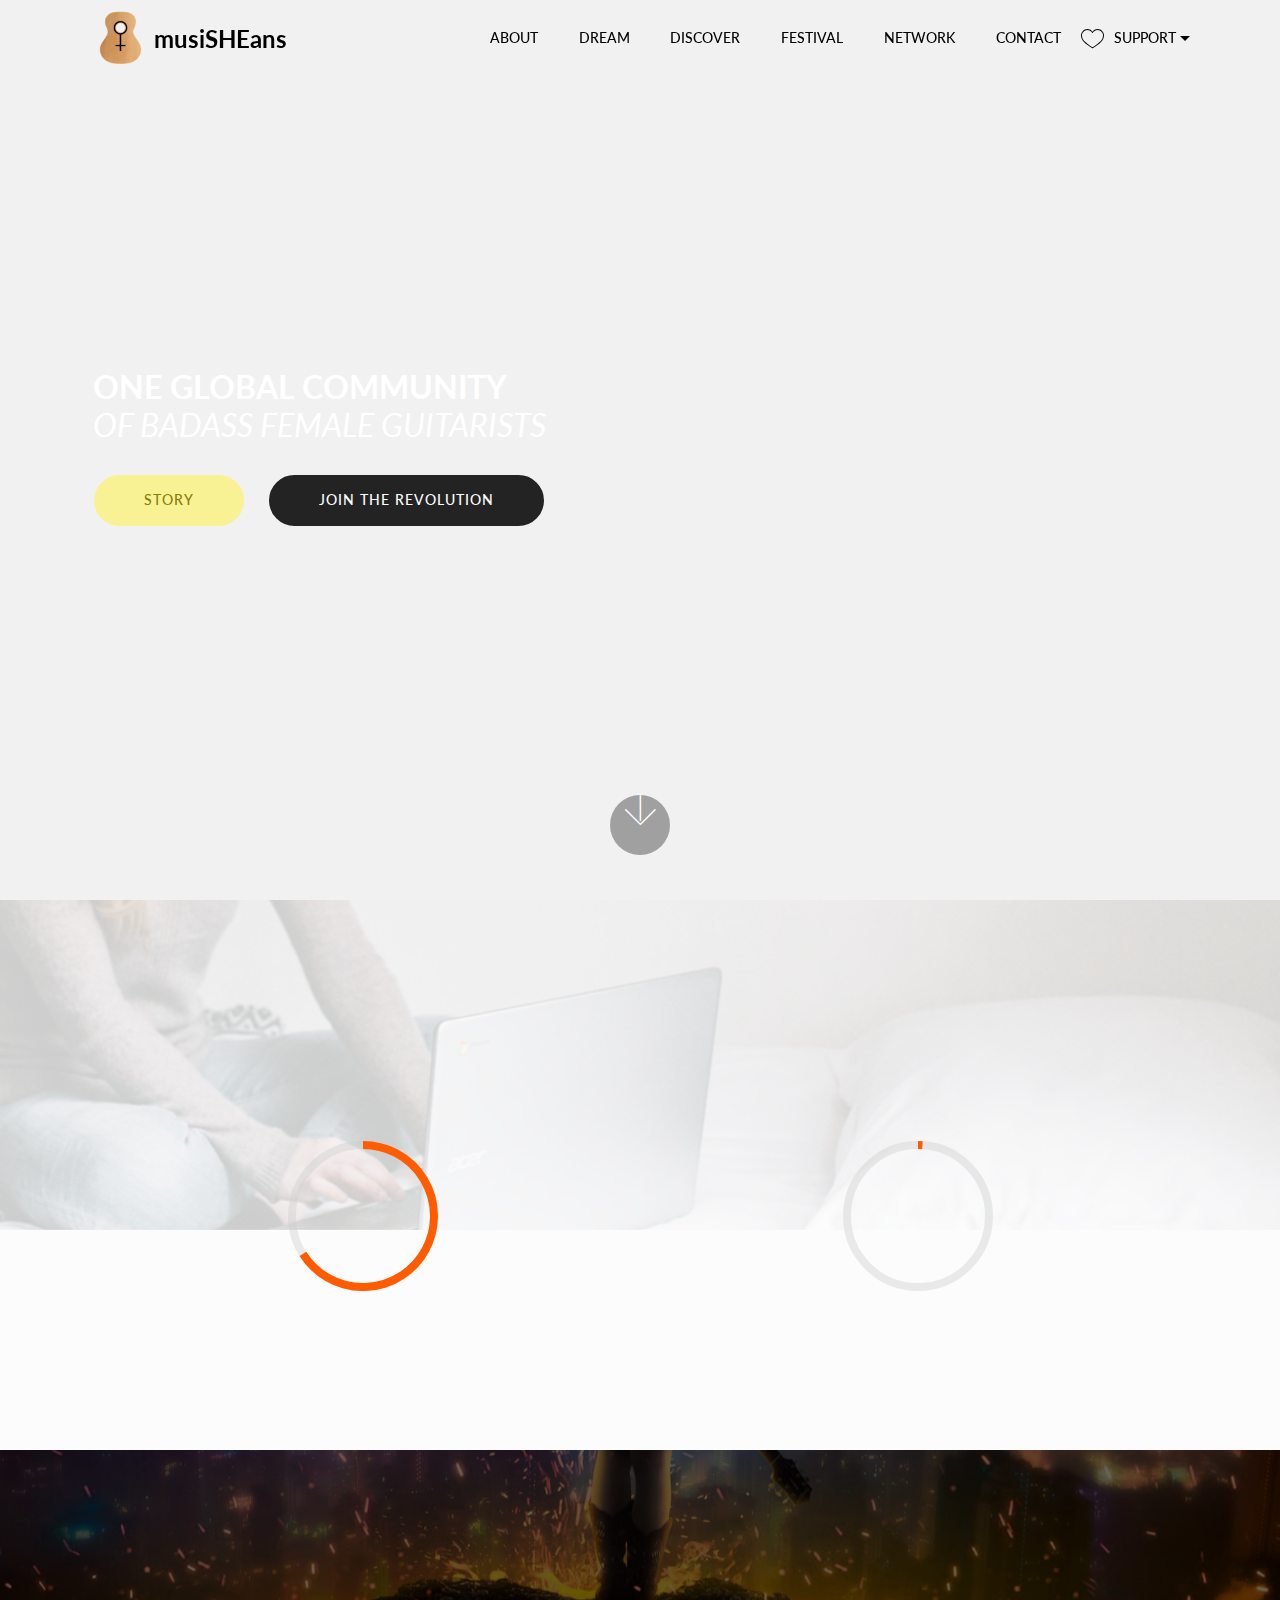
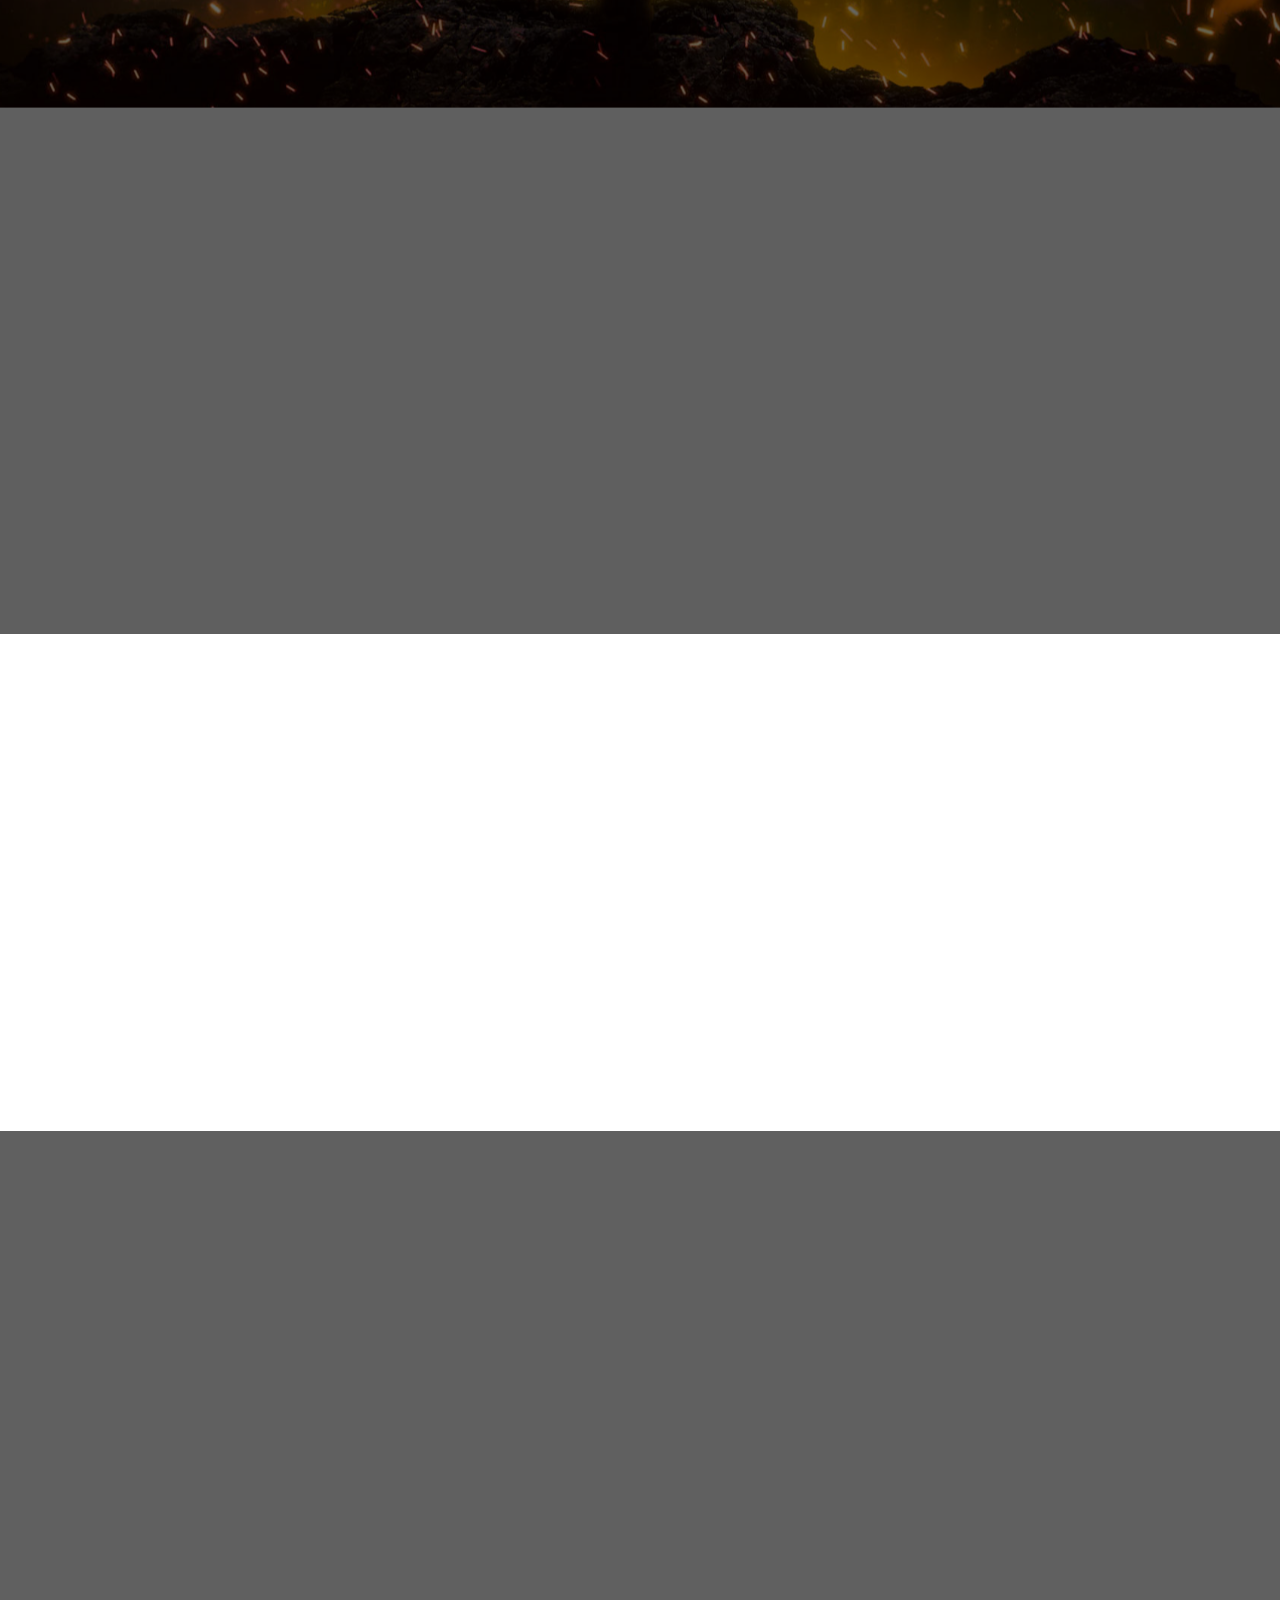
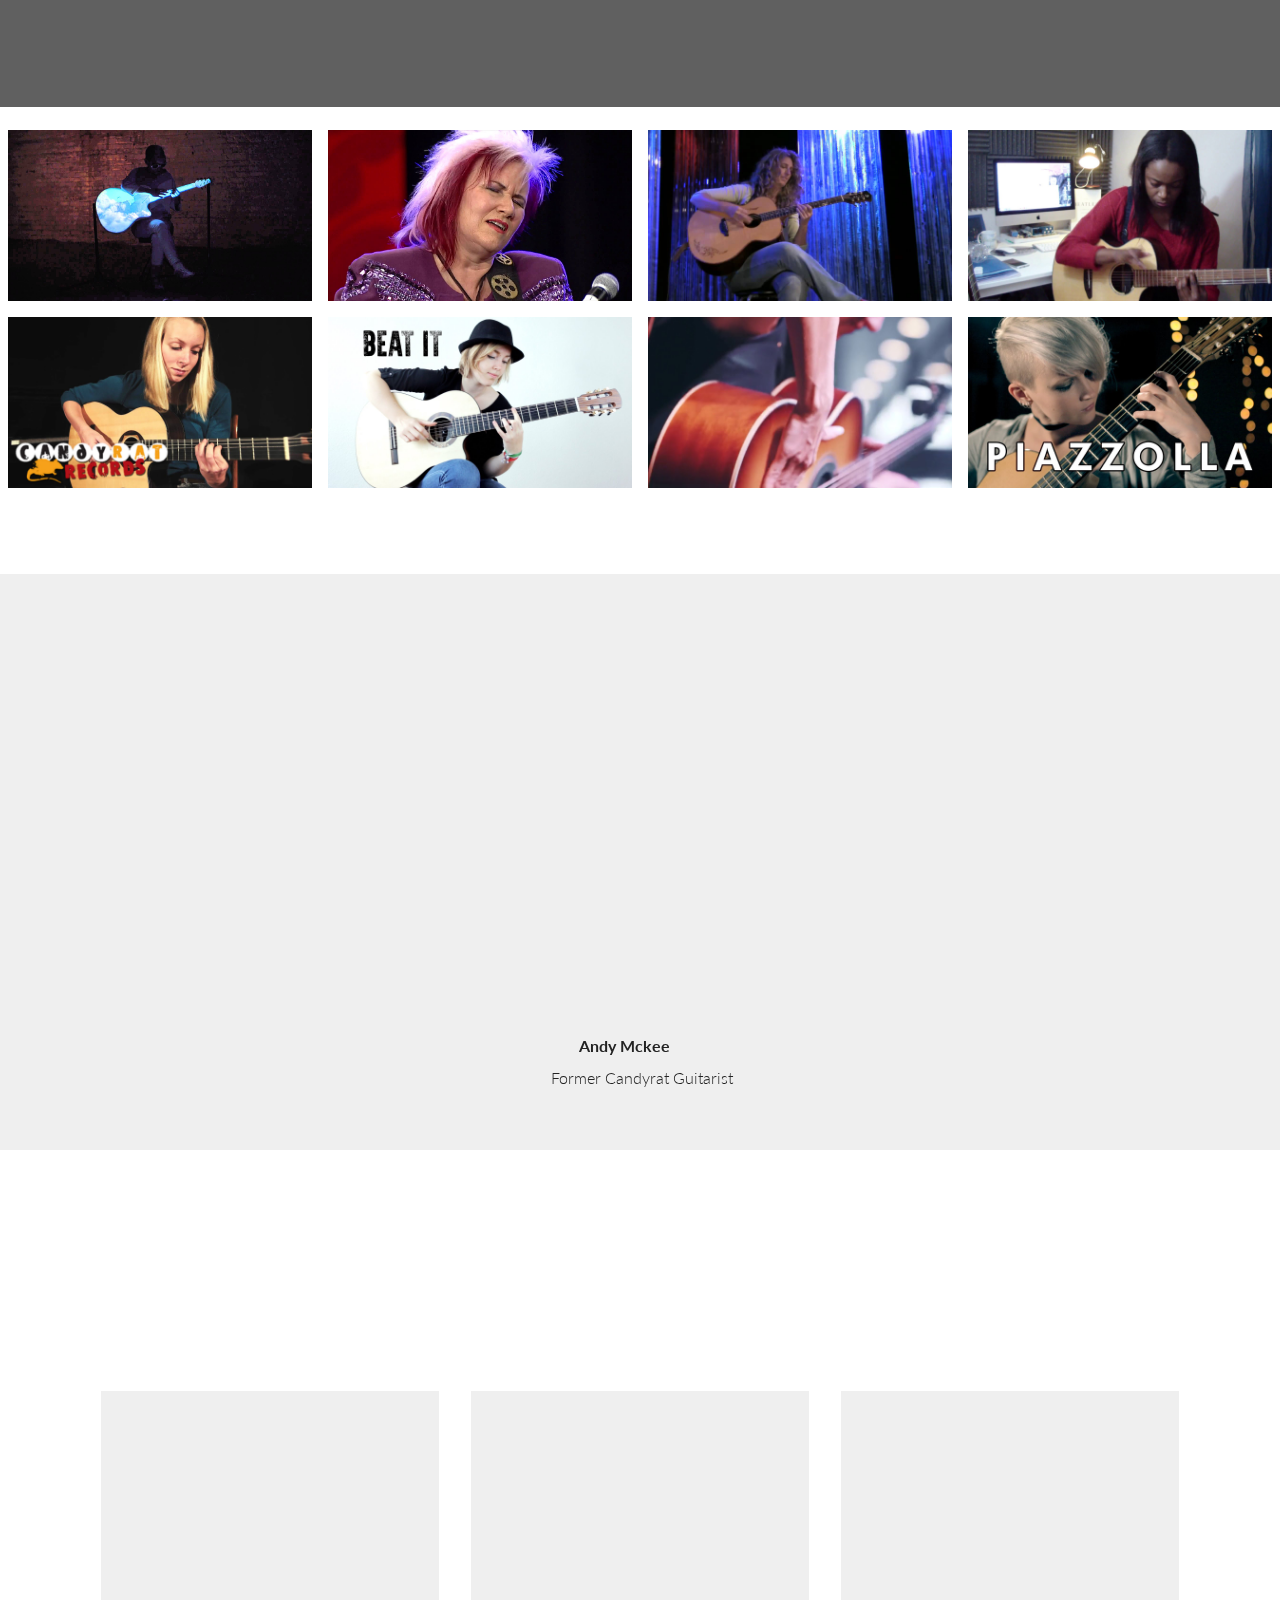
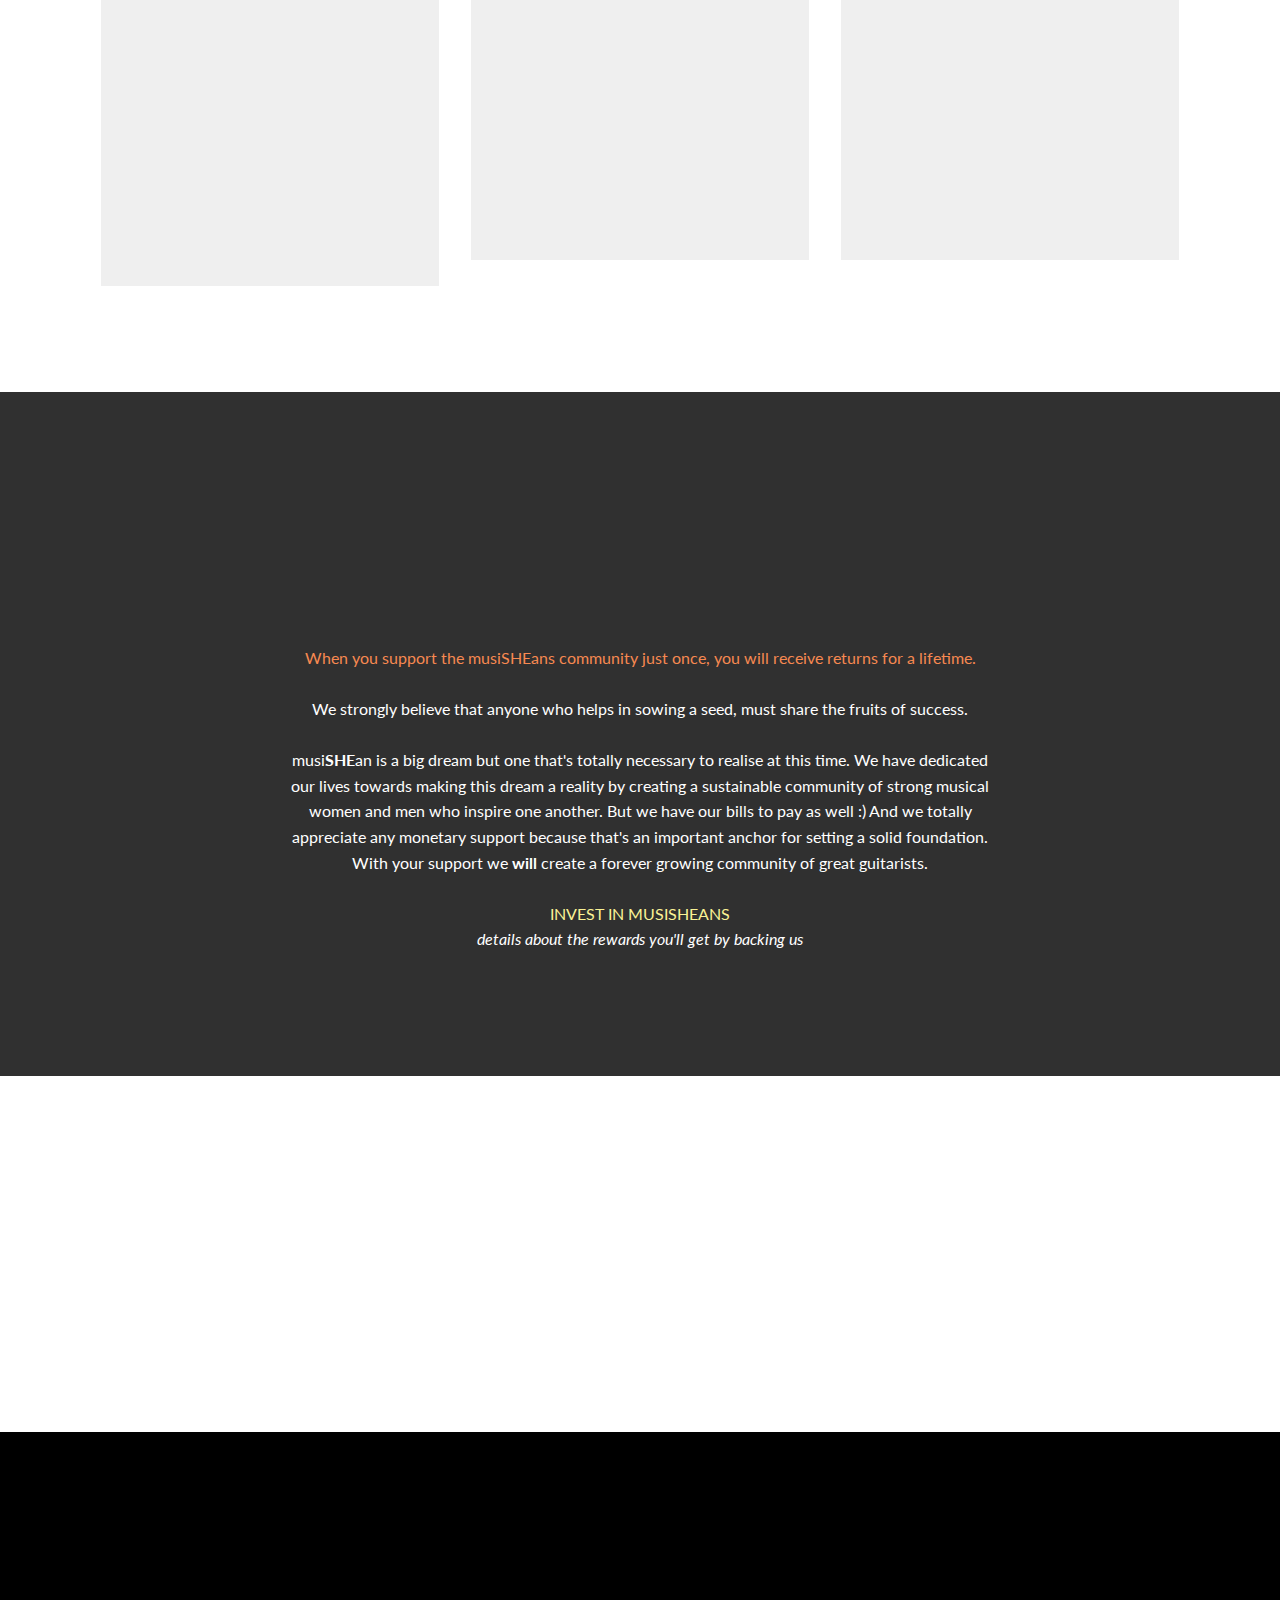
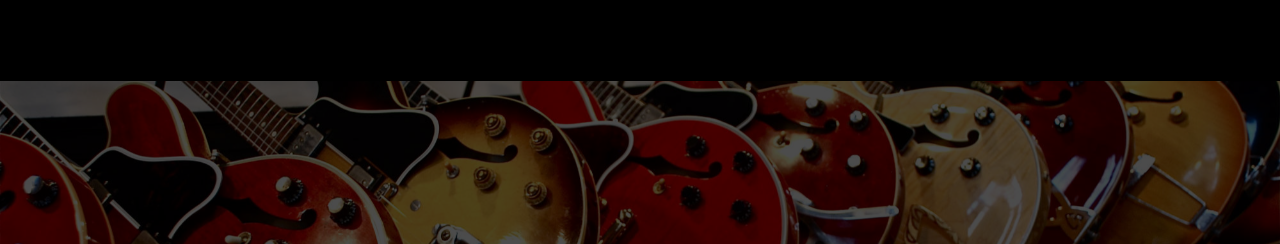
==== commit d1c7750c: "create github pages" ====
--- a/index.html
+++ b/index.html
@@ -82,7 +82,7 @@
     </nav>
 </section>
 
-<section class="engine"><a href="https://mobirise.info/e">make your own site</a></section><section class="header9 cid-rvunJn3yYl mbr-fullscreen" data-bg-video="https://www.youtube.com/embed/BoIikyT2JJA?rel=0&amp;showinfo=0&amp;autoplay=1&amp;loop=1" id="header9-5k">
+<section class="engine"><a href="https://mobirise.info/h">create your own web page</a></section><section class="header9 cid-rvunJn3yYl mbr-fullscreen" data-bg-video="https://www.youtube.com/embed/BoIikyT2JJA?rel=0&amp;showinfo=0&amp;autoplay=1&amp;loop=1" id="header9-5k">
 
     
 
@@ -556,7 +556,7 @@
         <div class="row py-2 justify-content-center">
             <div class="col-12 col-lg-6  col-md-8 " data-form-type="formoid">
                 <div data-form-alert="" hidden="">Thanks for filling out the form!</div>
-                <form class="mbr-form" action="https://mobirise.com/" method="post" data-form-title="Mobirise Form"><input type="hidden" name="email" data-form-email="true" value="0Y++ABdv6B8wLXLZTp16G0XeTrHYk49wIcL41DZRXPrqME6UYPvLuIK38OwGuHhpLp/w46RR+hff0Ph66Ks0sUtCI0s4ALvh7CTIJDpLx8r0JWQxAyx7IfsiEhg056aP.JNrOzg+MY/ysrJ7iiI7wOBniGaHKyrNHWejogjCS2I1vzaugy+APAhQjrQGpsgasc/DI+drNqWjMp1LVysyepzXNL8UgxFPKCq2LpdqbbuxHf9tmvtAKYrNXnPNPOxrn">
+                <form class="mbr-form" action="https://mobirise.com/" method="post" data-form-title="Mobirise Form"><input type="hidden" name="email" data-form-email="true" value="grjaCX4voq3xDt4yrQMSUgYlJbUOeOzieehxCljZXuB1fNAOK/J9wOaBXmFYVVEUOlPgVq2hQFMsHFKop5plAgEZUuAkOpamB2lZwGKJQj0F5iaaWa91PobGG/cRM5uD.Ik7ICEcSVtLbw5WK6fN1UdMshgXRVQIOy4qe+1C9WuE8W/HE+oj49GzjVuPkJY9rUAKr0JPM0C80dS023H9Imxm2/pJj/bKLMSOURBvGL0xZkIDcX/BXBMCGFUfUPkhV">
                     <div class="mbr-subscribe input-group">
                         <input class="form-control" type="email" name="email" placeholder="Email" data-form-field="Email" required="" id="email-form3-1g">
                         <span class="input-group-btn"><button href="" type="submit" class="btn btn-primary display-4">JOIN</button></span>
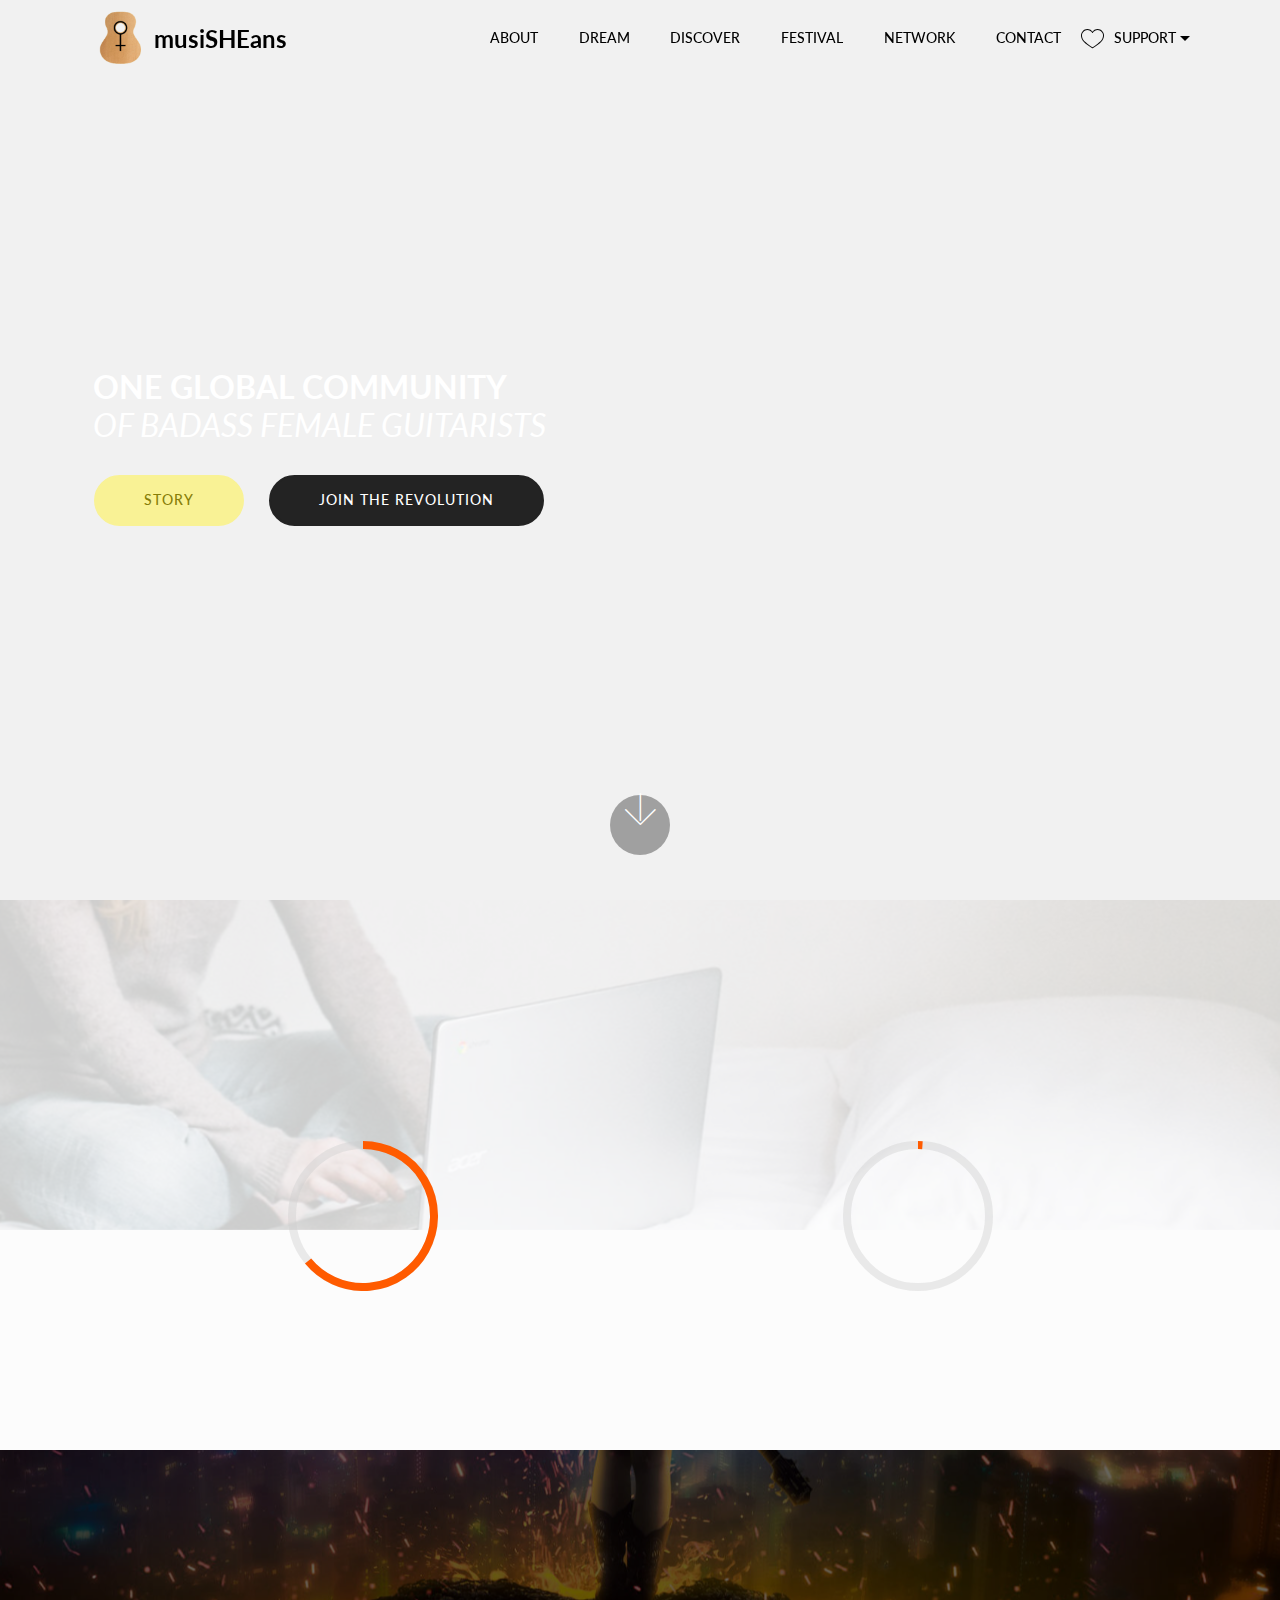
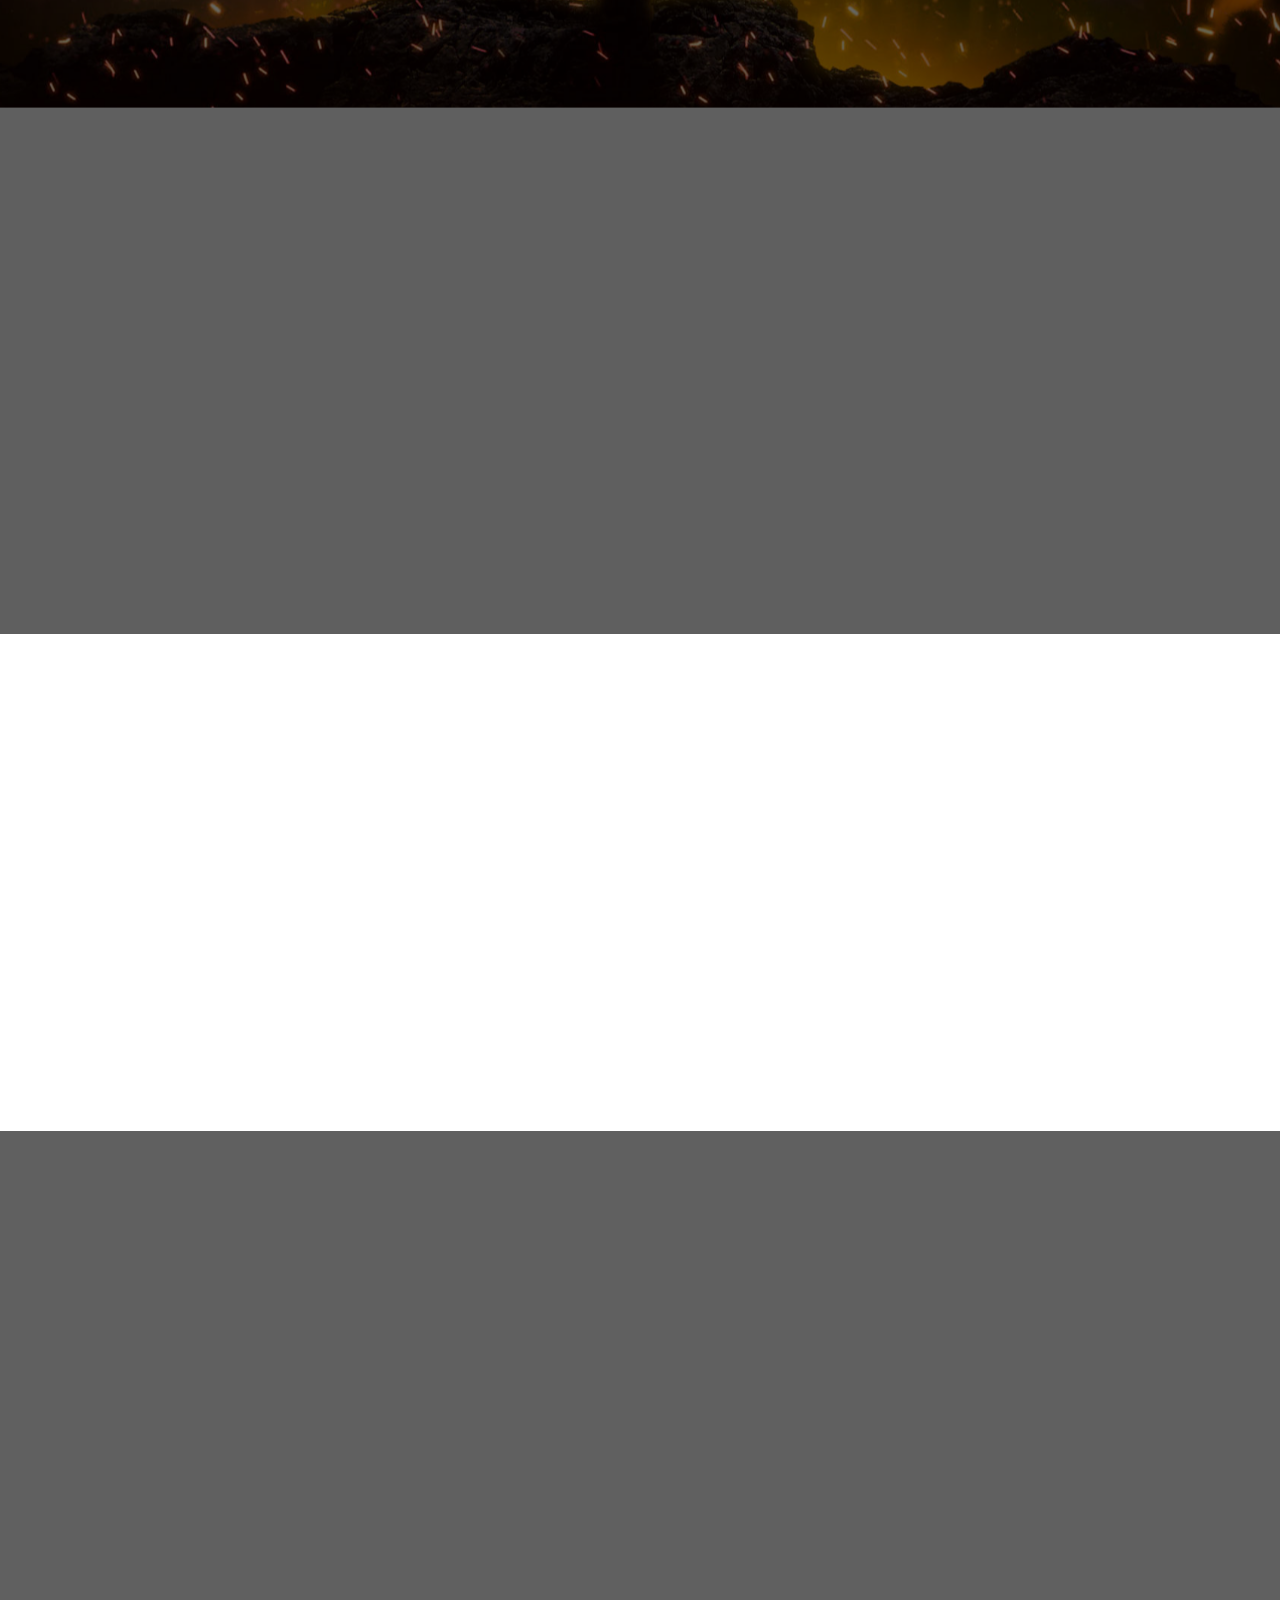
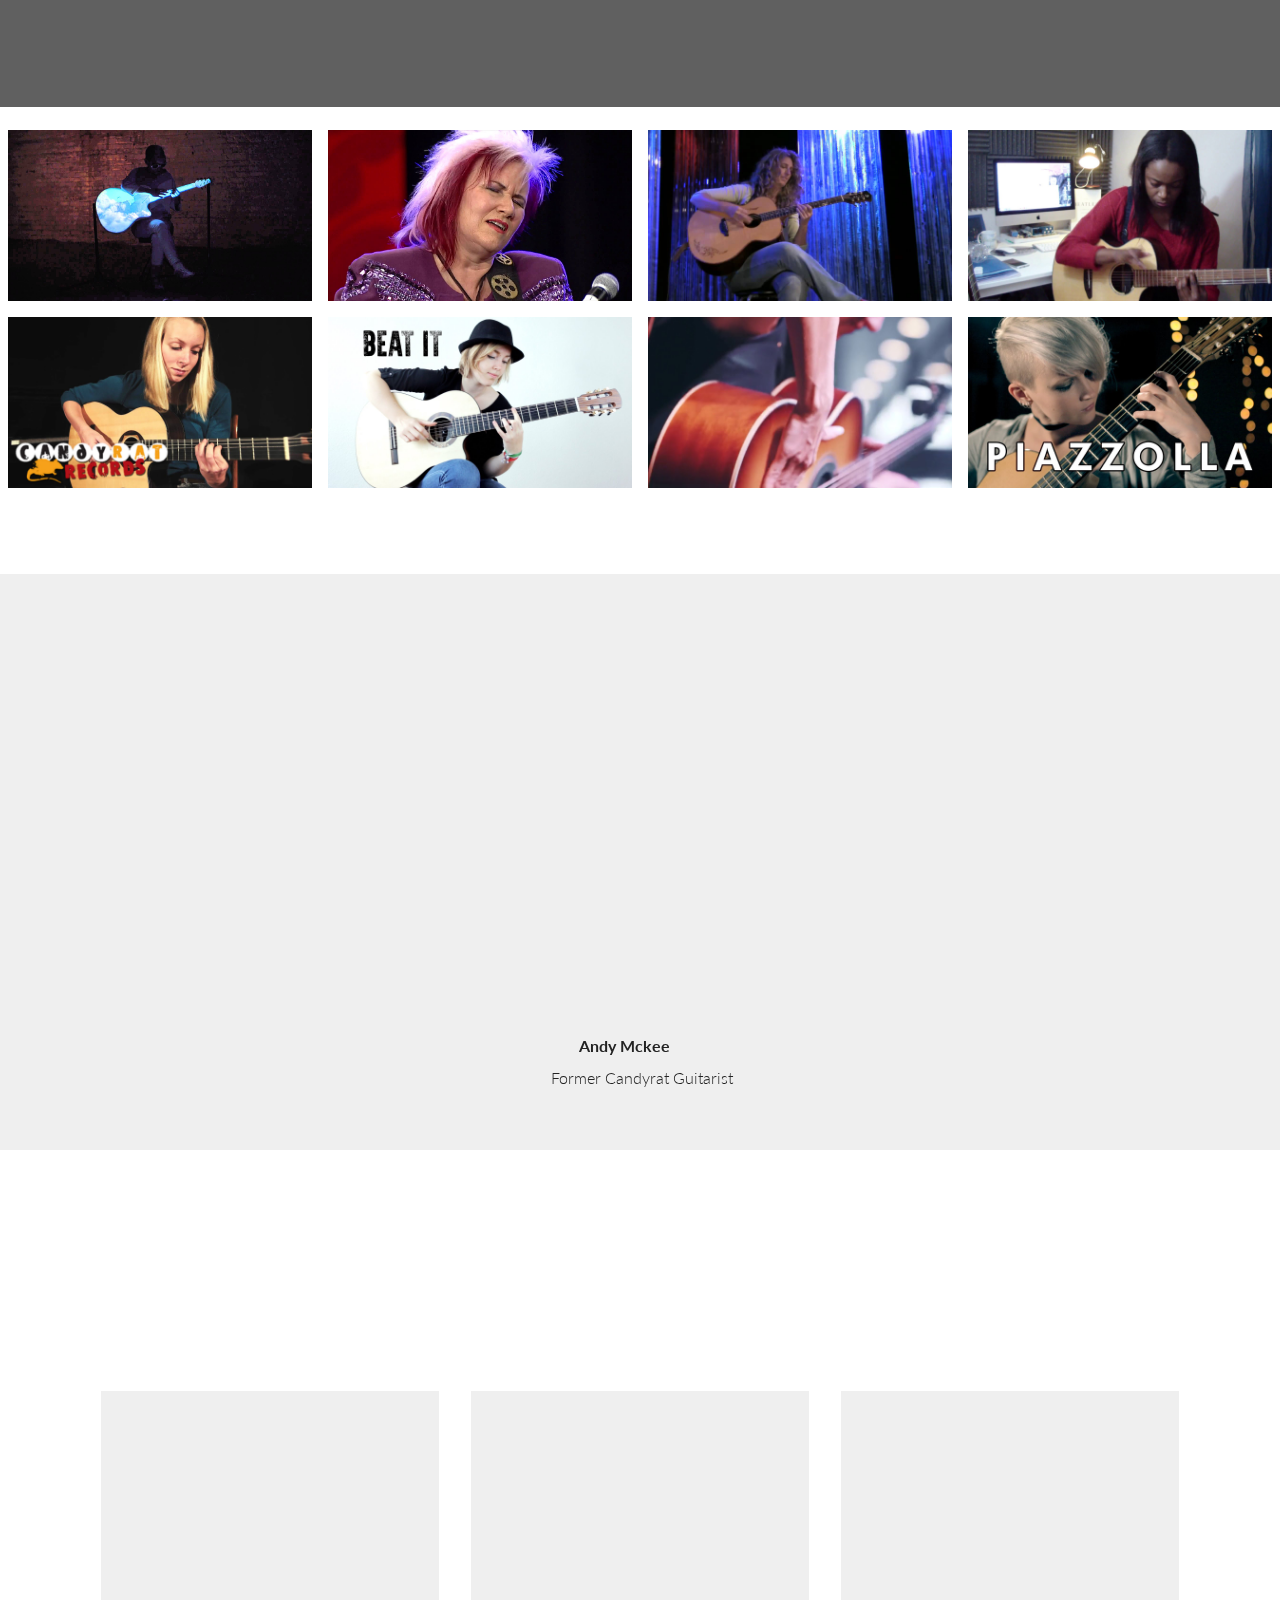
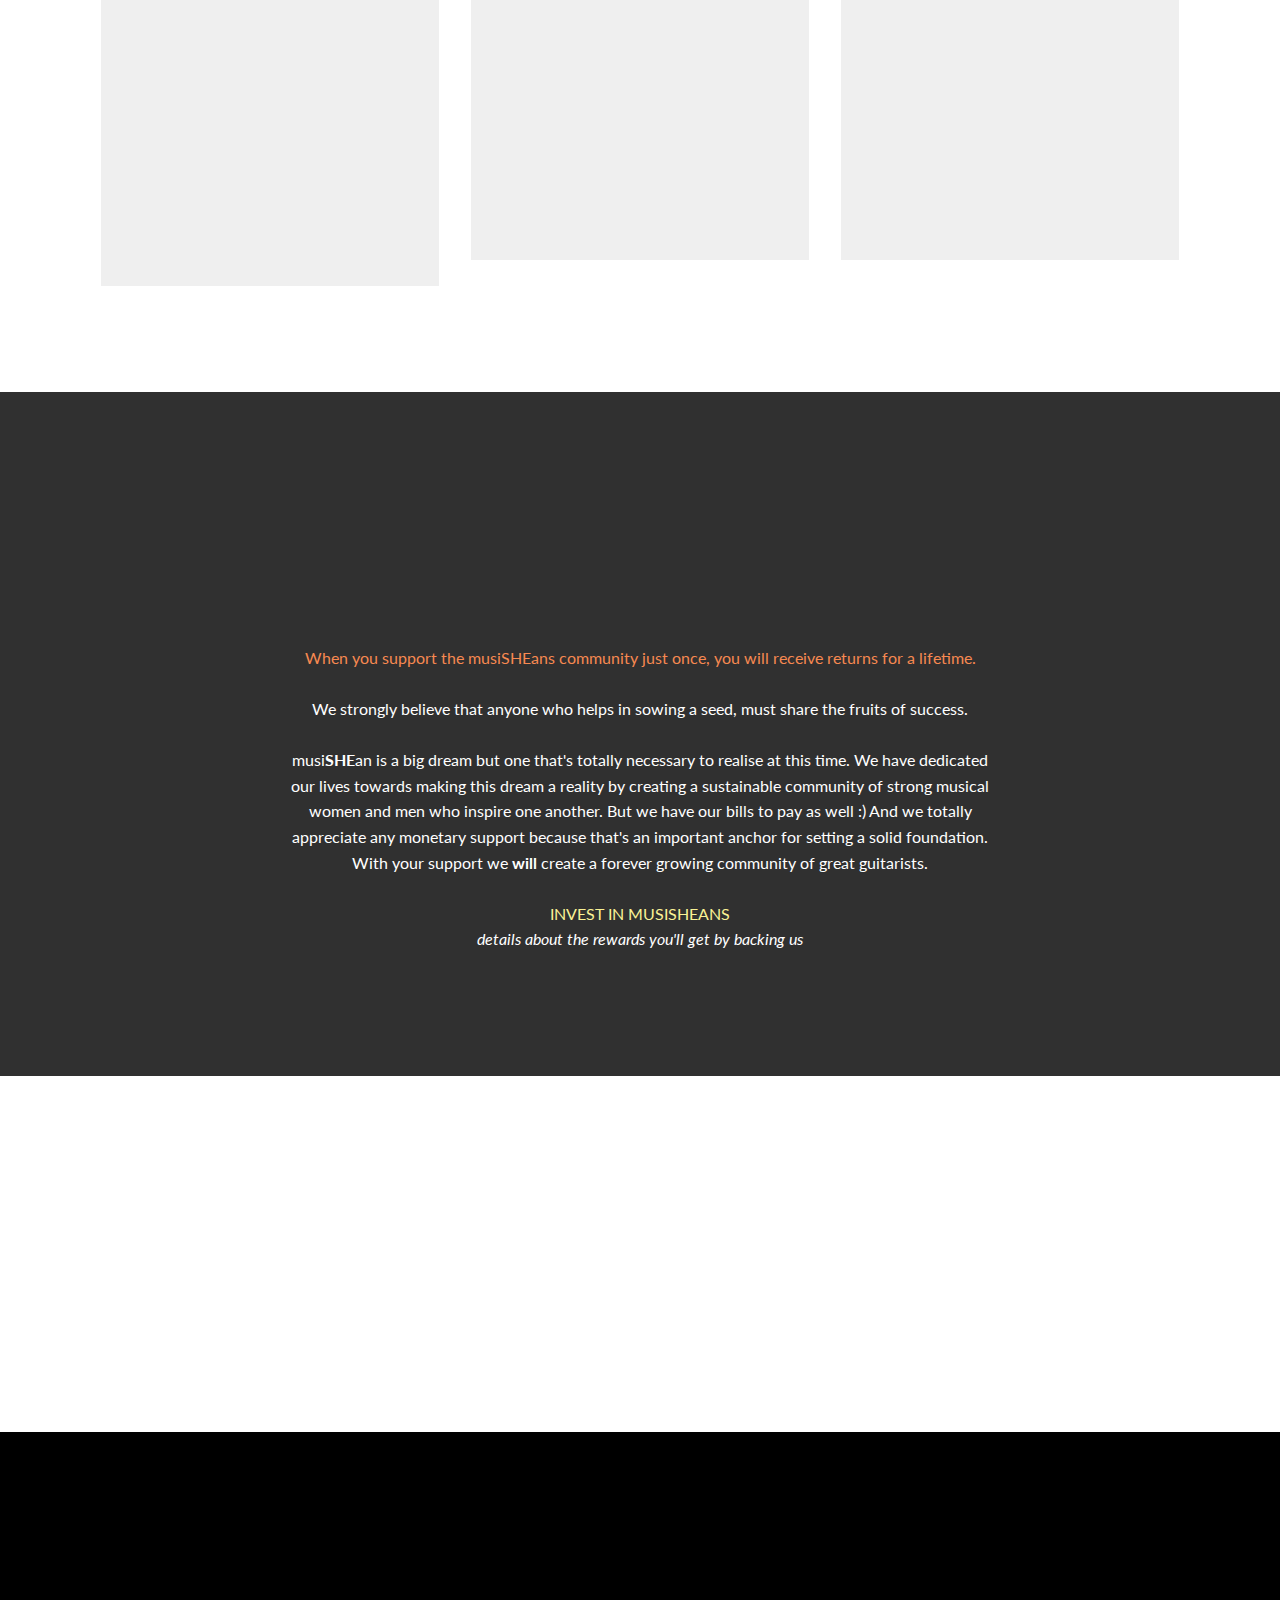
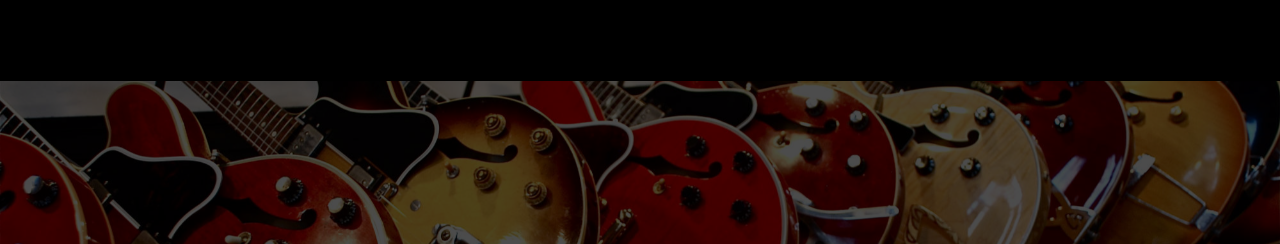
==== commit 47255f5a: "create github pages" ====
--- a/index.html
+++ b/index.html
@@ -82,7 +82,7 @@
     </nav>
 </section>
 
-<section class="engine"><a href="https://mobirise.info/h">create your own web page</a></section><section class="header9 cid-rvunJn3yYl mbr-fullscreen" data-bg-video="https://www.youtube.com/embed/BoIikyT2JJA?rel=0&amp;showinfo=0&amp;autoplay=1&amp;loop=1" id="header9-5k">
+<section class="engine"><a href="https://mobirise.info/e">how to make a website</a></section><section class="header9 cid-rvunJn3yYl mbr-fullscreen" data-bg-video="https://www.youtube.com/embed/BoIikyT2JJA?rel=0&amp;showinfo=0&amp;autoplay=1&amp;loop=1" id="header9-5k">
 
     
 
@@ -556,7 +556,7 @@
         <div class="row py-2 justify-content-center">
             <div class="col-12 col-lg-6  col-md-8 " data-form-type="formoid">
                 <div data-form-alert="" hidden="">Thanks for filling out the form!</div>
-                <form class="mbr-form" action="https://mobirise.com/" method="post" data-form-title="Mobirise Form"><input type="hidden" name="email" data-form-email="true" value="grjaCX4voq3xDt4yrQMSUgYlJbUOeOzieehxCljZXuB1fNAOK/J9wOaBXmFYVVEUOlPgVq2hQFMsHFKop5plAgEZUuAkOpamB2lZwGKJQj0F5iaaWa91PobGG/cRM5uD.Ik7ICEcSVtLbw5WK6fN1UdMshgXRVQIOy4qe+1C9WuE8W/HE+oj49GzjVuPkJY9rUAKr0JPM0C80dS023H9Imxm2/pJj/bKLMSOURBvGL0xZkIDcX/BXBMCGFUfUPkhV">
+                <form class="mbr-form" action="https://mobirise.com/" method="post" data-form-title="Mobirise Form"><input type="hidden" name="email" data-form-email="true" value="XnJcyD/l6jwBWimFGeIACDiObQxiiCkswWJgCTv8JBLLJHpaJ0C7TfzEBzZmdTwejH7PZ0dR4yzvAD0V46MNxEQ4s9rvpUHj5V42giKHmgN7Ar4ZzQffznBR757gqBU8.udjWfCsbQiZJ6wJ/PD9rNcpA8ArM/i6IHco68RGFwFP/RDgBS00tDhQ2ad9eY4paTDxCqwDpH+DDVD4MHeN9CnsTWOmmOoTwARiMm3NQr0tTthzryjCQkCyxuyqcpTg8">
                     <div class="mbr-subscribe input-group">
                         <input class="form-control" type="email" name="email" placeholder="Email" data-form-field="Email" required="" id="email-form3-1g">
                         <span class="input-group-btn"><button href="" type="submit" class="btn btn-primary display-4">JOIN</button></span>
--- a/assets/mobirise/css/mbr-additional.css
+++ b/assets/mobirise/css/mbr-additional.css
@@ -6258,8 +6258,21 @@
 .cid-qTF4nNIpVD H3 {
   color: #232323;
 }
+.cid-sg7Evo28O0 {
+  background: #efefef;
+  padding-top: 0px;
+  padding-bottom: 75px;
+}
+.cid-sg7Evo28O0 .video-block {
+  margin: auto;
+}
+@media (max-width: 768px) {
+  .cid-sg7Evo28O0 .video-block {
+    width: 100% !important;
+  }
+}
 .cid-sfG2h2CD7J {
-  padding-top: 45px;
+  padding-top: 60px;
   padding-bottom: 0px;
   background-color: #ffffff;
 }
@@ -6276,6 +6289,24 @@
 }
 .cid-sfG88XeXS9 H1 {
   color: #232323;
+}
+.cid-sg7H6RERWL {
+  padding-top: 0px;
+  padding-bottom: 30px;
+  background-color: #ffffff;
+}
+@media (min-width: 992px) {
+  .cid-sg7H6RERWL .mbr-figure {
+    padding-right: 4rem;
+  }
+}
+@media (max-width: 991px) {
+  .cid-sg7H6RERWL .mbr-figure {
+    padding-bottom: 1rem;
+  }
+}
+.cid-sg7H6RERWL .mbr-text {
+  color: #767676;
 }
 .cid-sfG2QdYHI4 {
   padding-top: 15px;
--- a/assets/mobirise/css/mbr-additional.css
+++ b/assets/mobirise/css/mbr-additional.css
@@ -6258,8 +6258,21 @@
 .cid-qTF4nNIpVD H3 {
   color: #232323;
 }
+.cid-sg7Evo28O0 {
+  background: #efefef;
+  padding-top: 0px;
+  padding-bottom: 75px;
+}
+.cid-sg7Evo28O0 .video-block {
+  margin: auto;
+}
+@media (max-width: 768px) {
+  .cid-sg7Evo28O0 .video-block {
+    width: 100% !important;
+  }
+}
 .cid-sfG2h2CD7J {
-  padding-top: 45px;
+  padding-top: 60px;
   padding-bottom: 0px;
   background-color: #ffffff;
 }
@@ -6276,6 +6289,24 @@
 }
 .cid-sfG88XeXS9 H1 {
   color: #232323;
+}
+.cid-sg7H6RERWL {
+  padding-top: 0px;
+  padding-bottom: 30px;
+  background-color: #ffffff;
+}
+@media (min-width: 992px) {
+  .cid-sg7H6RERWL .mbr-figure {
+    padding-right: 4rem;
+  }
+}
+@media (max-width: 991px) {
+  .cid-sg7H6RERWL .mbr-figure {
+    padding-bottom: 1rem;
+  }
+}
+.cid-sg7H6RERWL .mbr-text {
+  color: #767676;
 }
 .cid-sfG2QdYHI4 {
   padding-top: 15px;
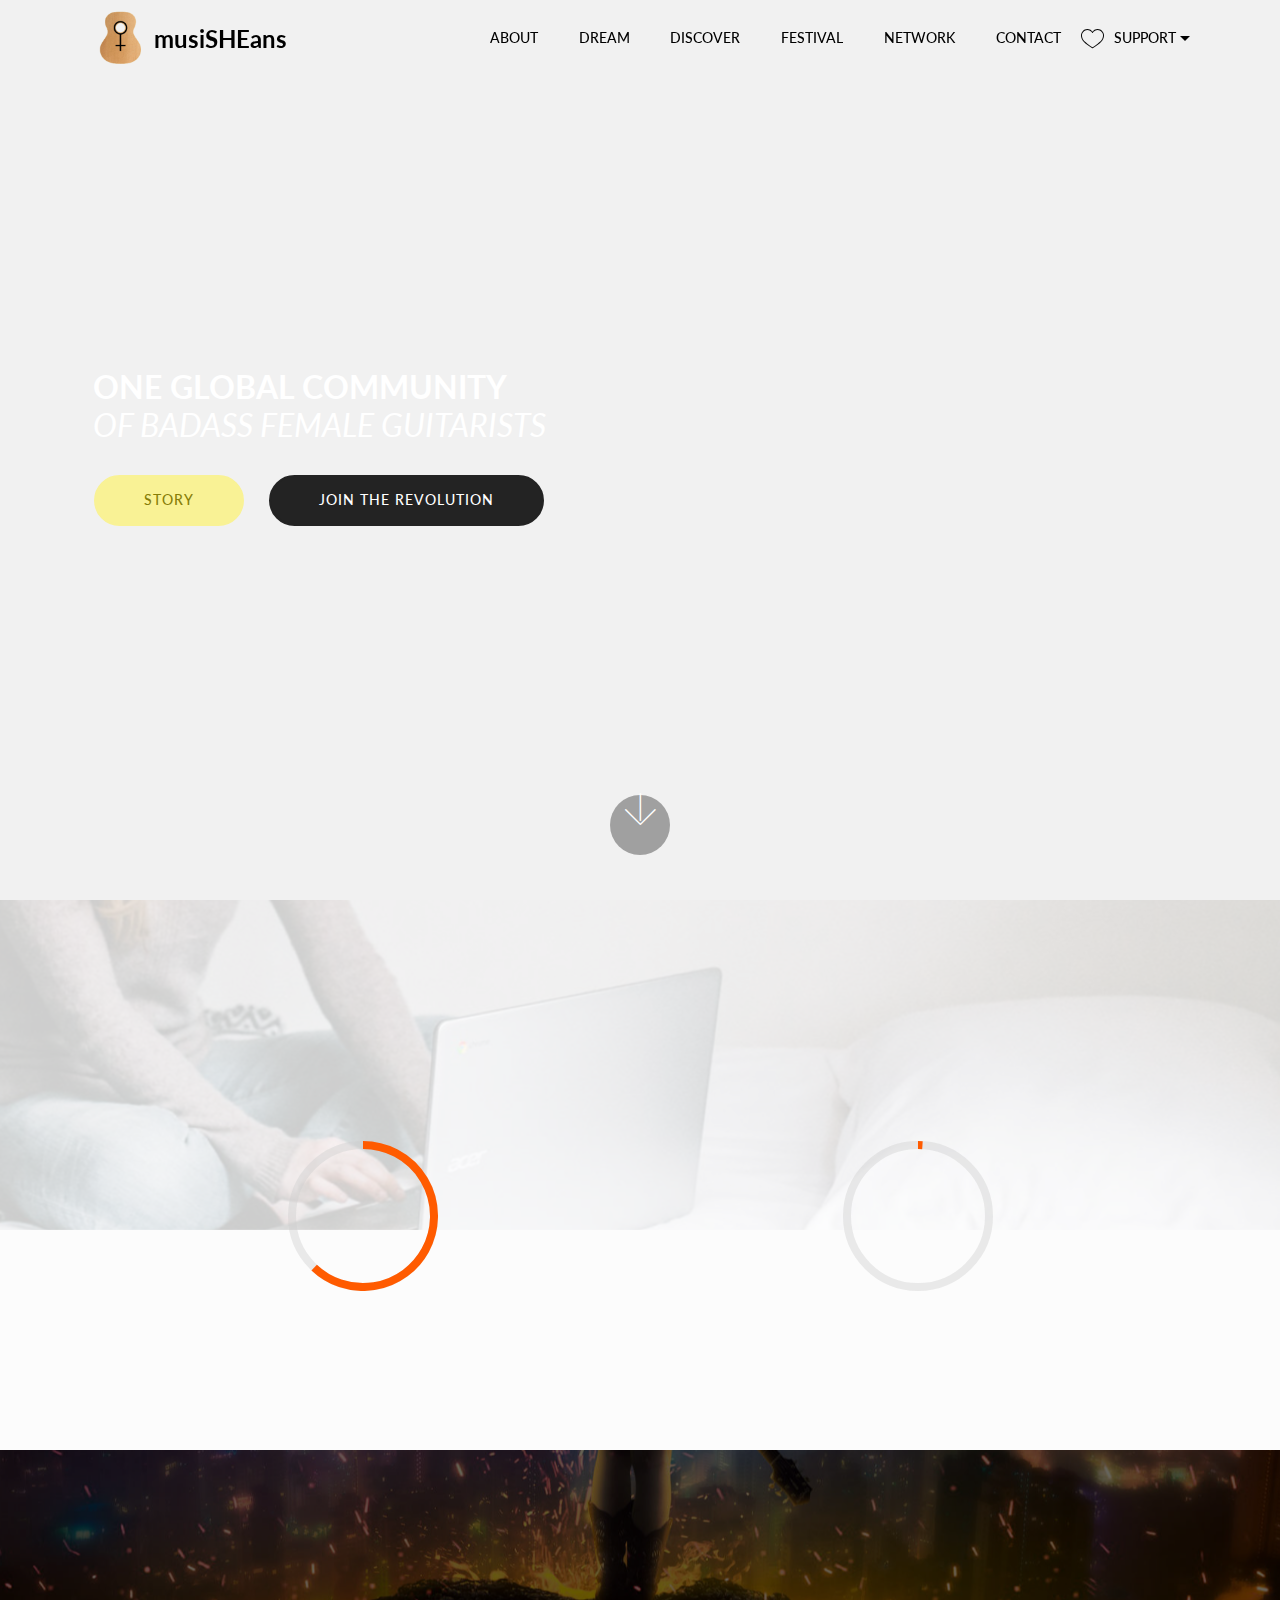
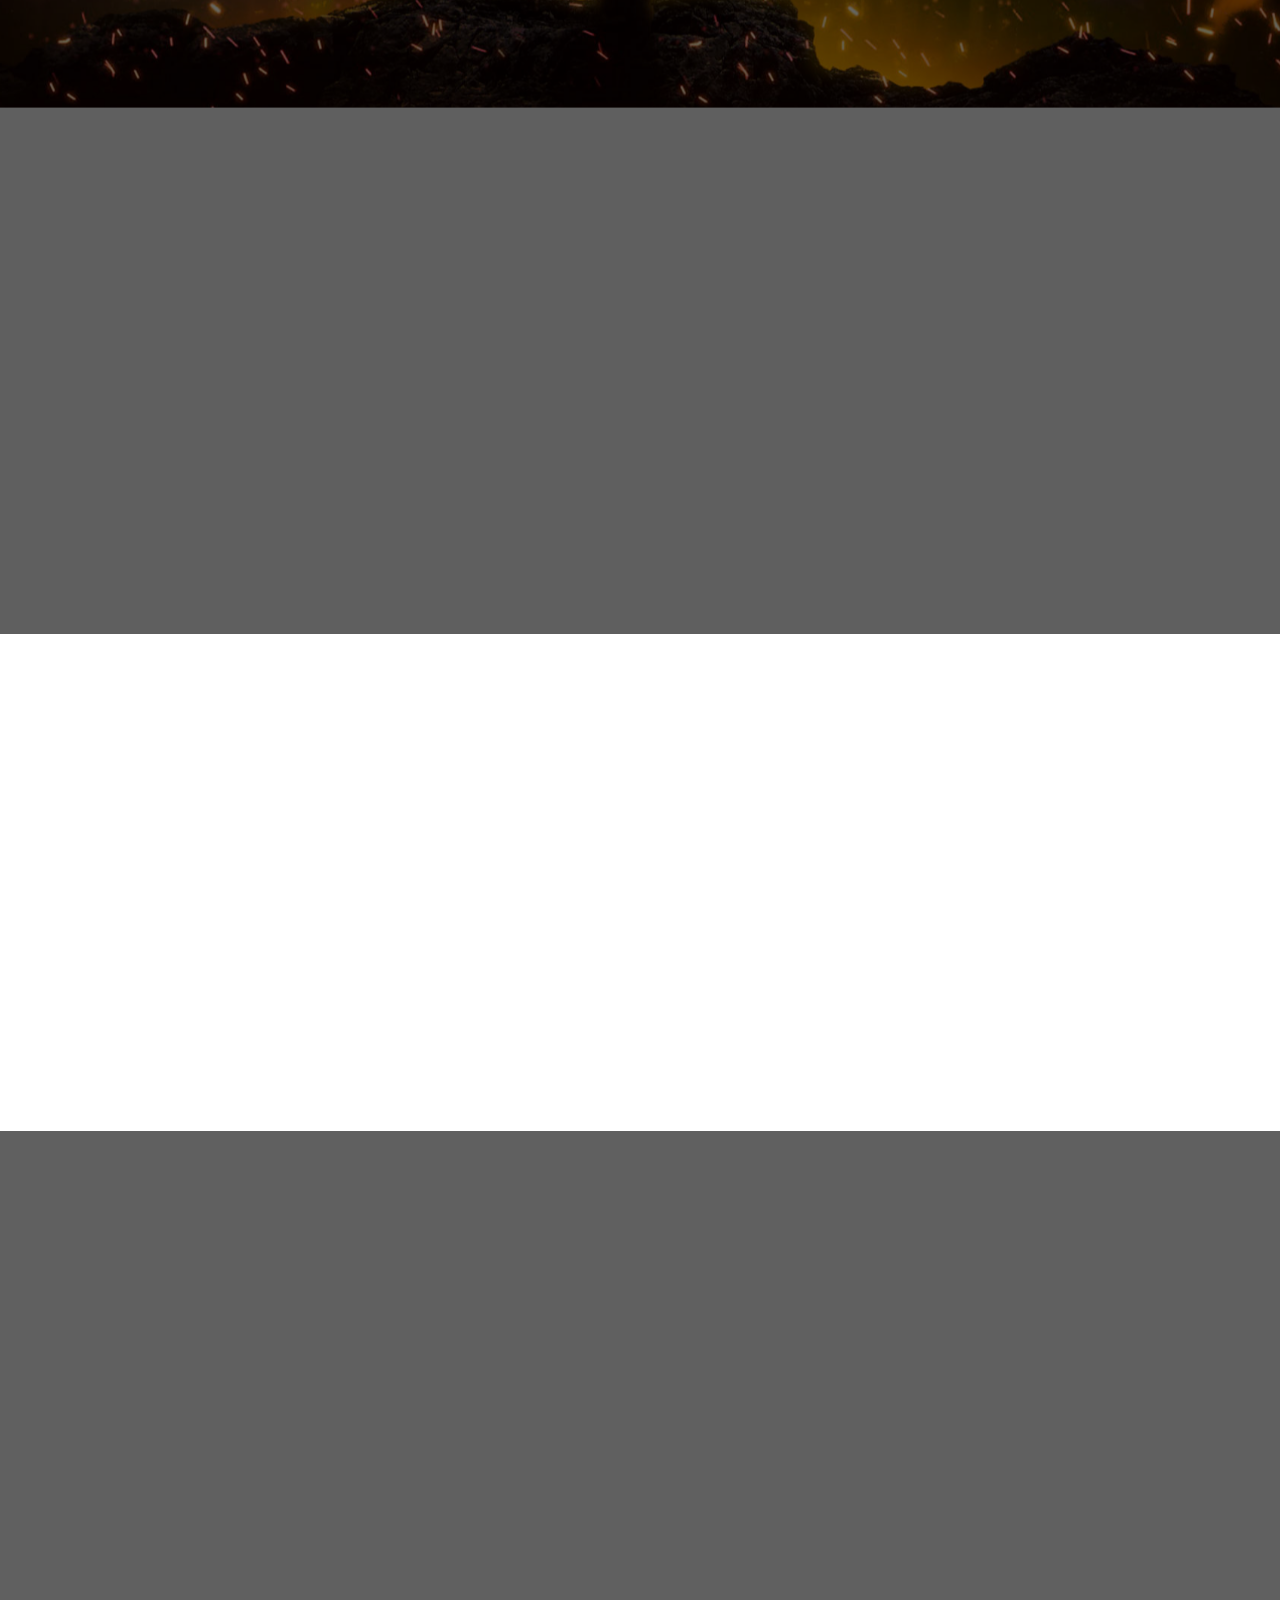
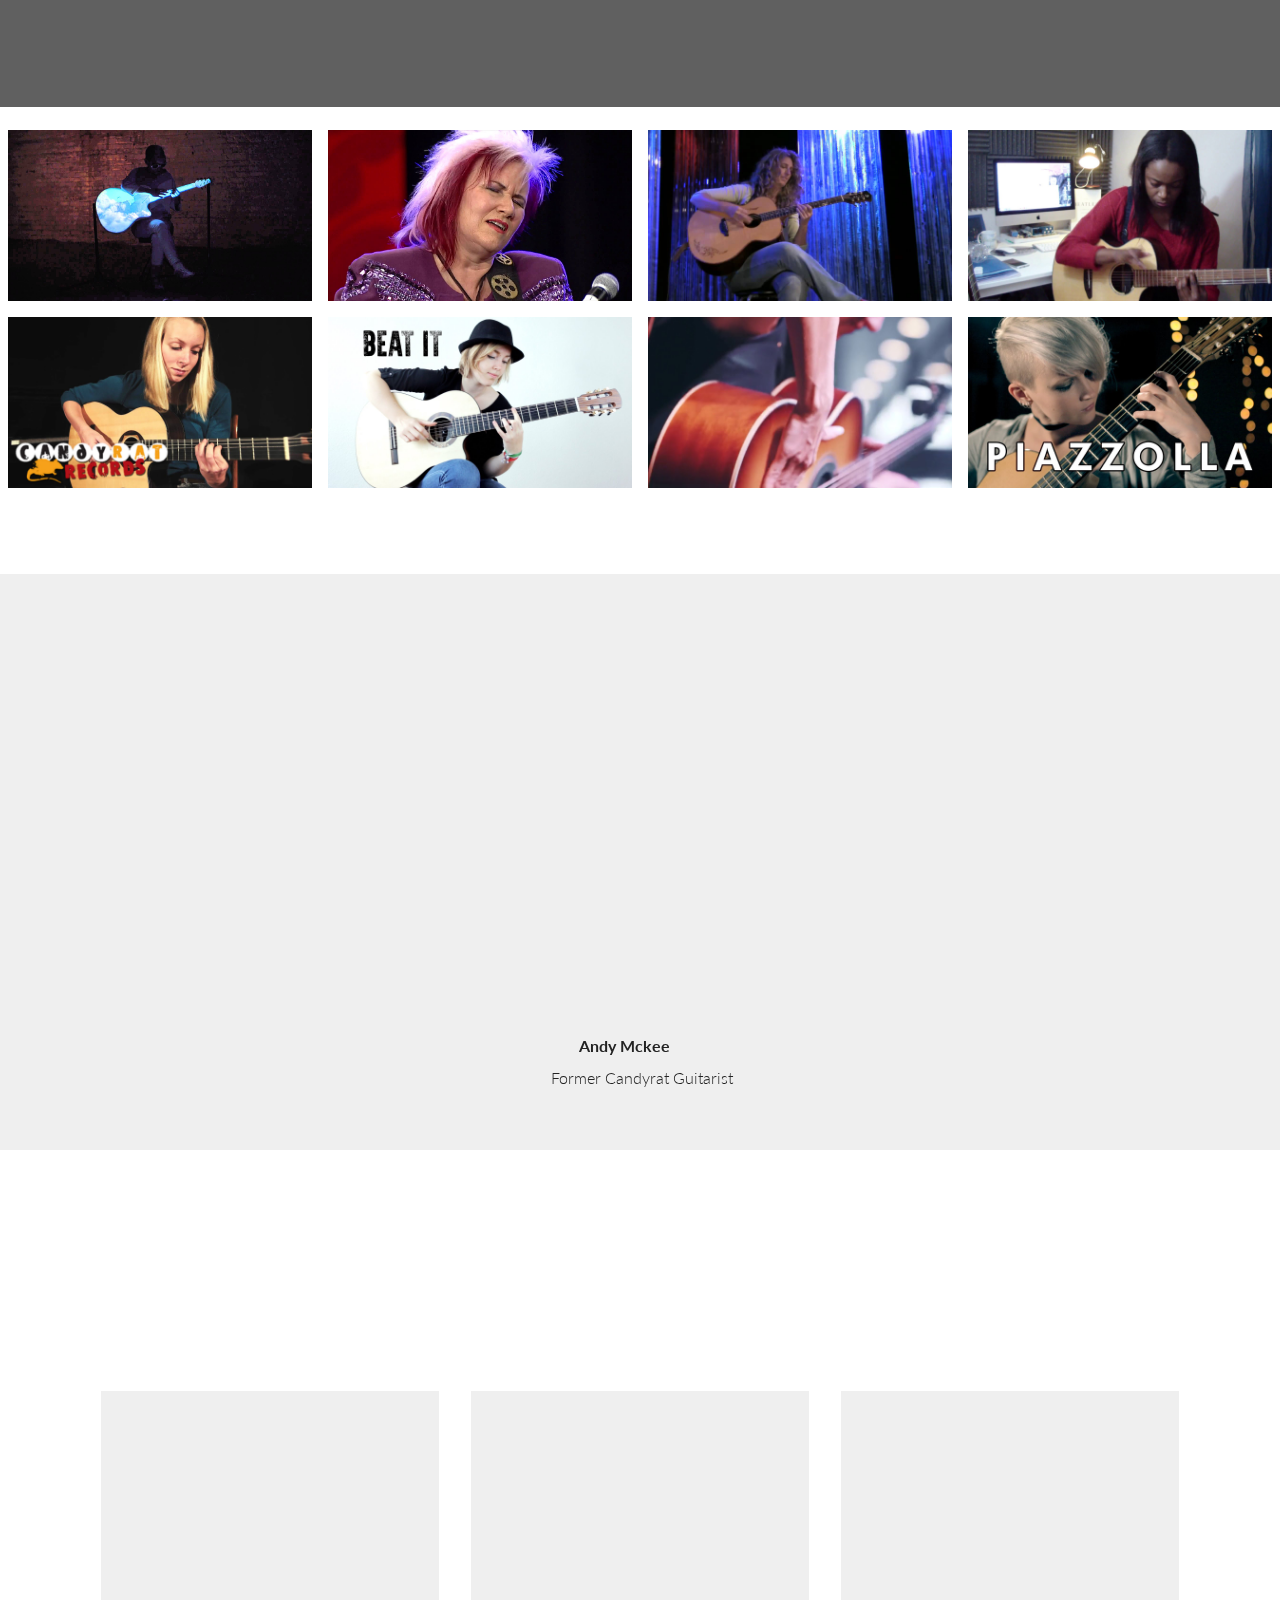
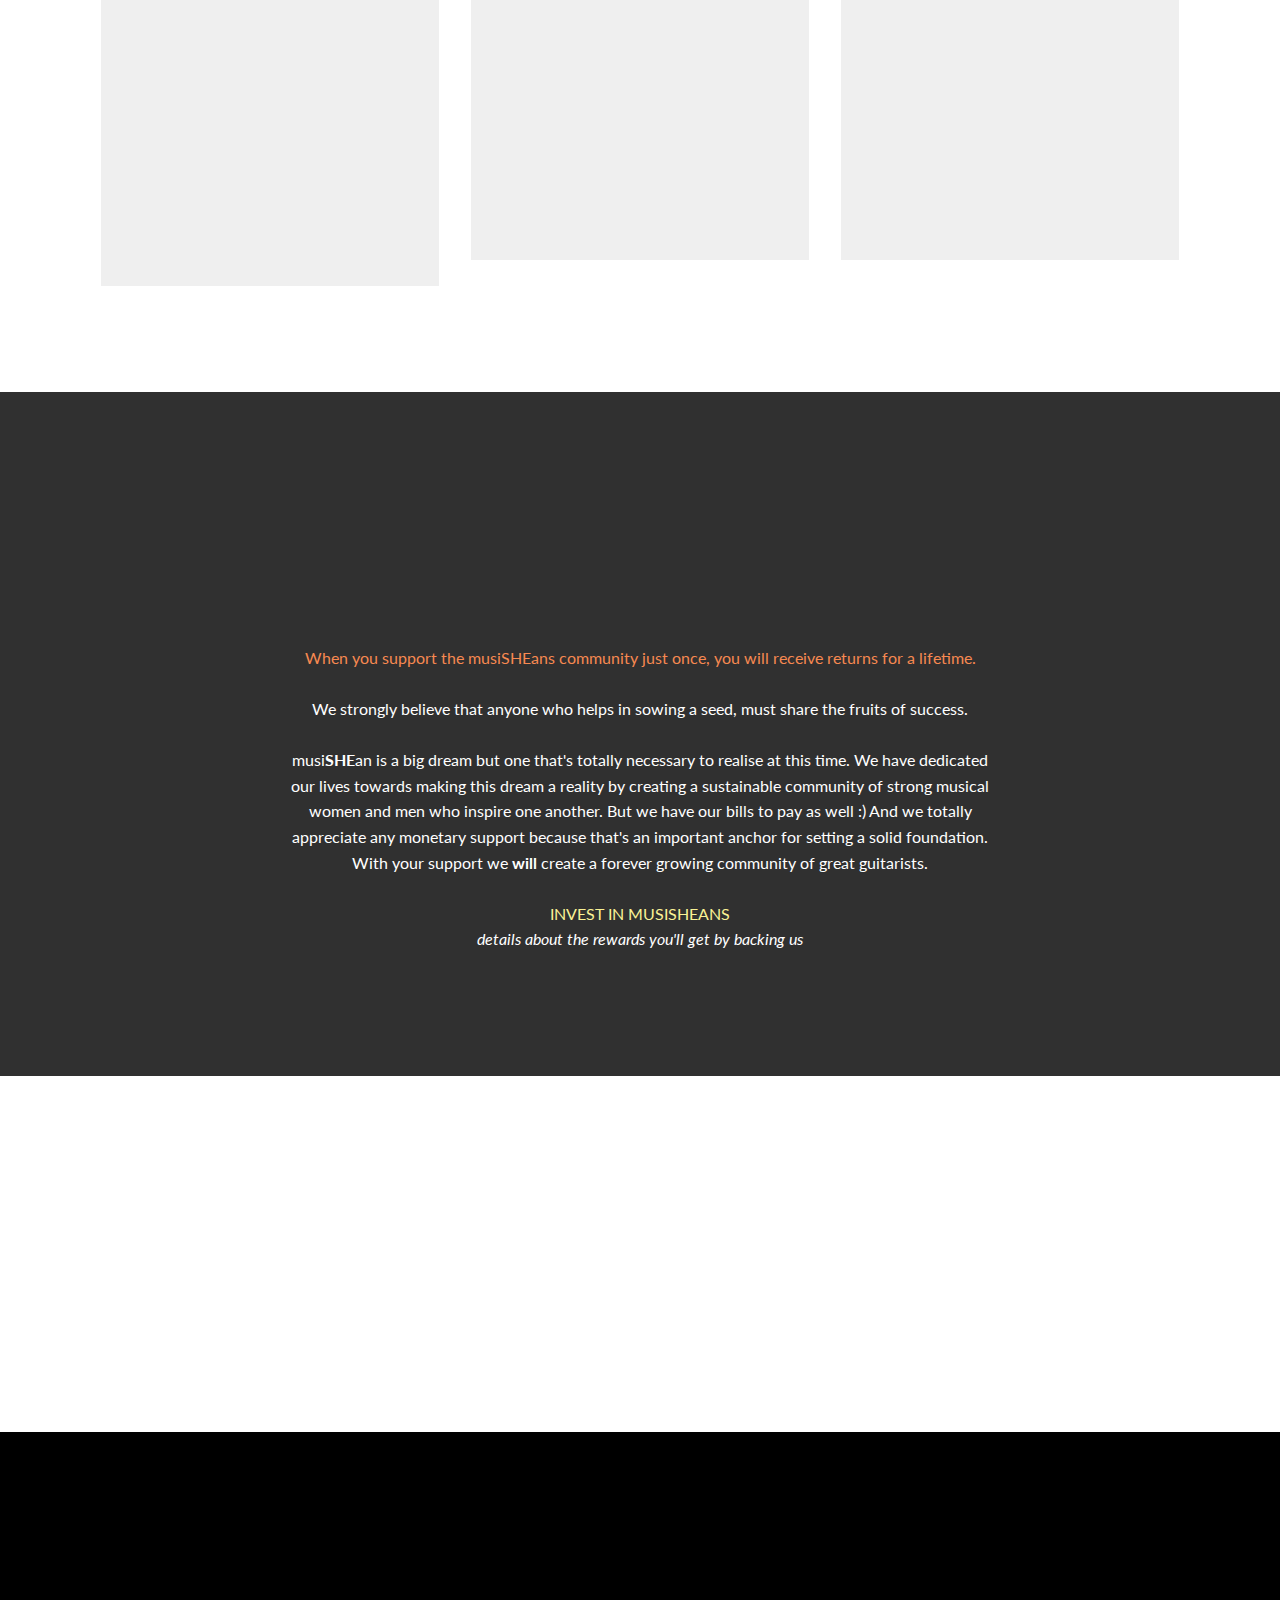
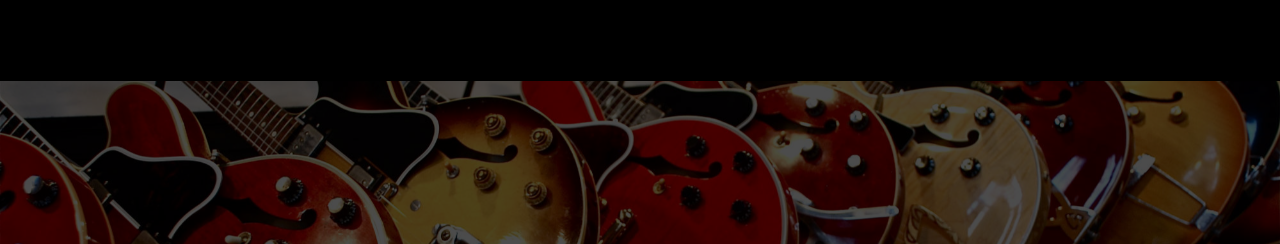
==== commit 4bc2e56f: "create github pages" ====
--- a/index.html
+++ b/index.html
@@ -82,7 +82,7 @@
     </nav>
 </section>
 
-<section class="engine"><a href="https://mobirise.info/e">how to make a website</a></section><section class="header9 cid-rvunJn3yYl mbr-fullscreen" data-bg-video="https://www.youtube.com/embed/BoIikyT2JJA?rel=0&amp;showinfo=0&amp;autoplay=1&amp;loop=1" id="header9-5k">
+<section class="engine"><a href="https://mobirise.info/d">site maker</a></section><section class="header9 cid-rvunJn3yYl mbr-fullscreen" data-bg-video="https://www.youtube.com/embed/BoIikyT2JJA?rel=0&amp;showinfo=0&amp;autoplay=1&amp;loop=1" id="header9-5k">
 
     
 
@@ -556,7 +556,7 @@
         <div class="row py-2 justify-content-center">
             <div class="col-12 col-lg-6  col-md-8 " data-form-type="formoid">
                 <div data-form-alert="" hidden="">Thanks for filling out the form!</div>
-                <form class="mbr-form" action="https://mobirise.com/" method="post" data-form-title="Mobirise Form"><input type="hidden" name="email" data-form-email="true" value="XnJcyD/l6jwBWimFGeIACDiObQxiiCkswWJgCTv8JBLLJHpaJ0C7TfzEBzZmdTwejH7PZ0dR4yzvAD0V46MNxEQ4s9rvpUHj5V42giKHmgN7Ar4ZzQffznBR757gqBU8.udjWfCsbQiZJ6wJ/PD9rNcpA8ArM/i6IHco68RGFwFP/RDgBS00tDhQ2ad9eY4paTDxCqwDpH+DDVD4MHeN9CnsTWOmmOoTwARiMm3NQr0tTthzryjCQkCyxuyqcpTg8">
+                <form class="mbr-form" action="https://mobirise.com/" method="post" data-form-title="Mobirise Form"><input type="hidden" name="email" data-form-email="true" value="Zuzc7roBvYQGHcx85xhigPopW+vL5H0Egh7SM7vighCZbG+VkTCKkMHrN9d8SQuBFPOhA3QjvBYuOPRNfwcr6lmpu7ZziKfOuioLk1bO+E1p6E0u3T4d9cwPqX+ll3ms.jJVjSmoQUB55k48o1NNo+DNmPT5r4rez3lohCpRqp5tmDGSy0irUuYbMhwc2vBTJxQbfrBqxxxBATSSZWu0etRsLs/I1CyxLsI5UciD+c/4asxhuJAzFY9oC2/gcFpfZ">
                     <div class="mbr-subscribe input-group">
                         <input class="form-control" type="email" name="email" placeholder="Email" data-form-field="Email" required="" id="email-form3-1g">
                         <span class="input-group-btn"><button href="" type="submit" class="btn btn-primary display-4">JOIN</button></span>
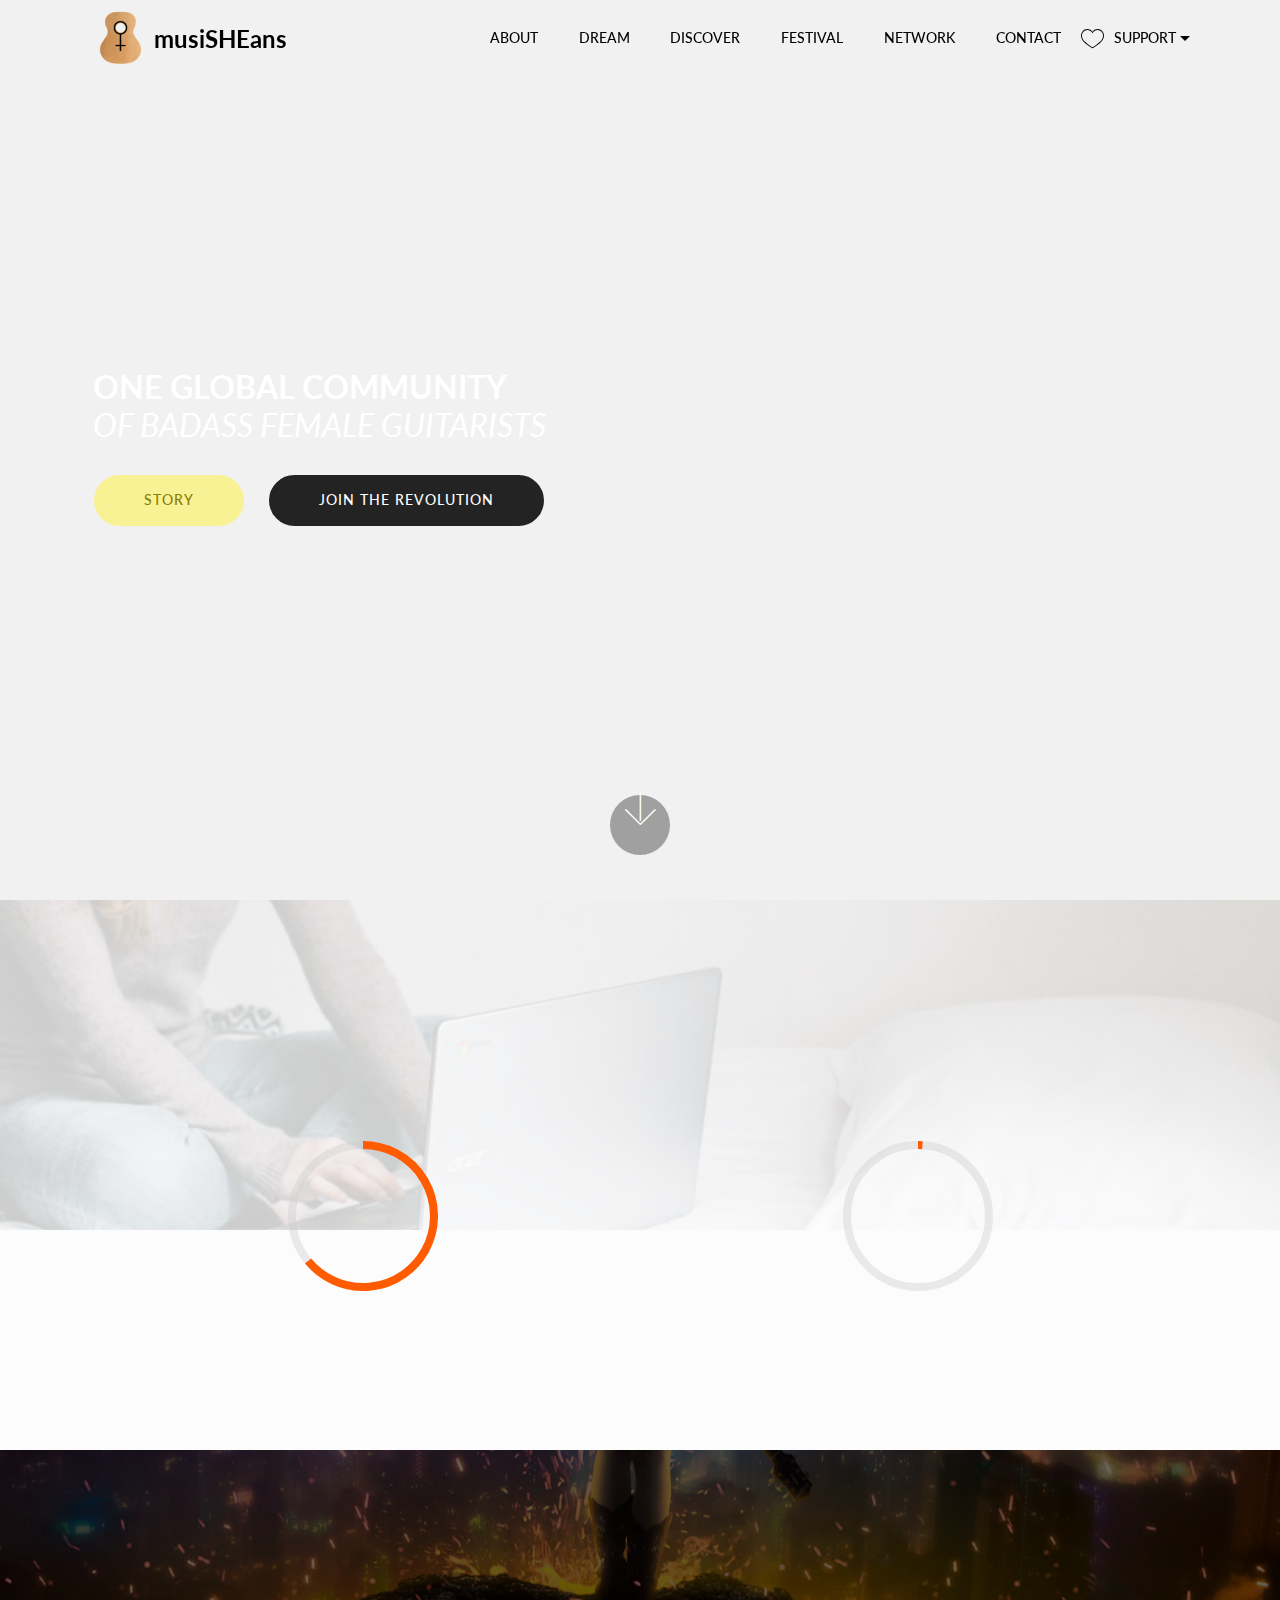
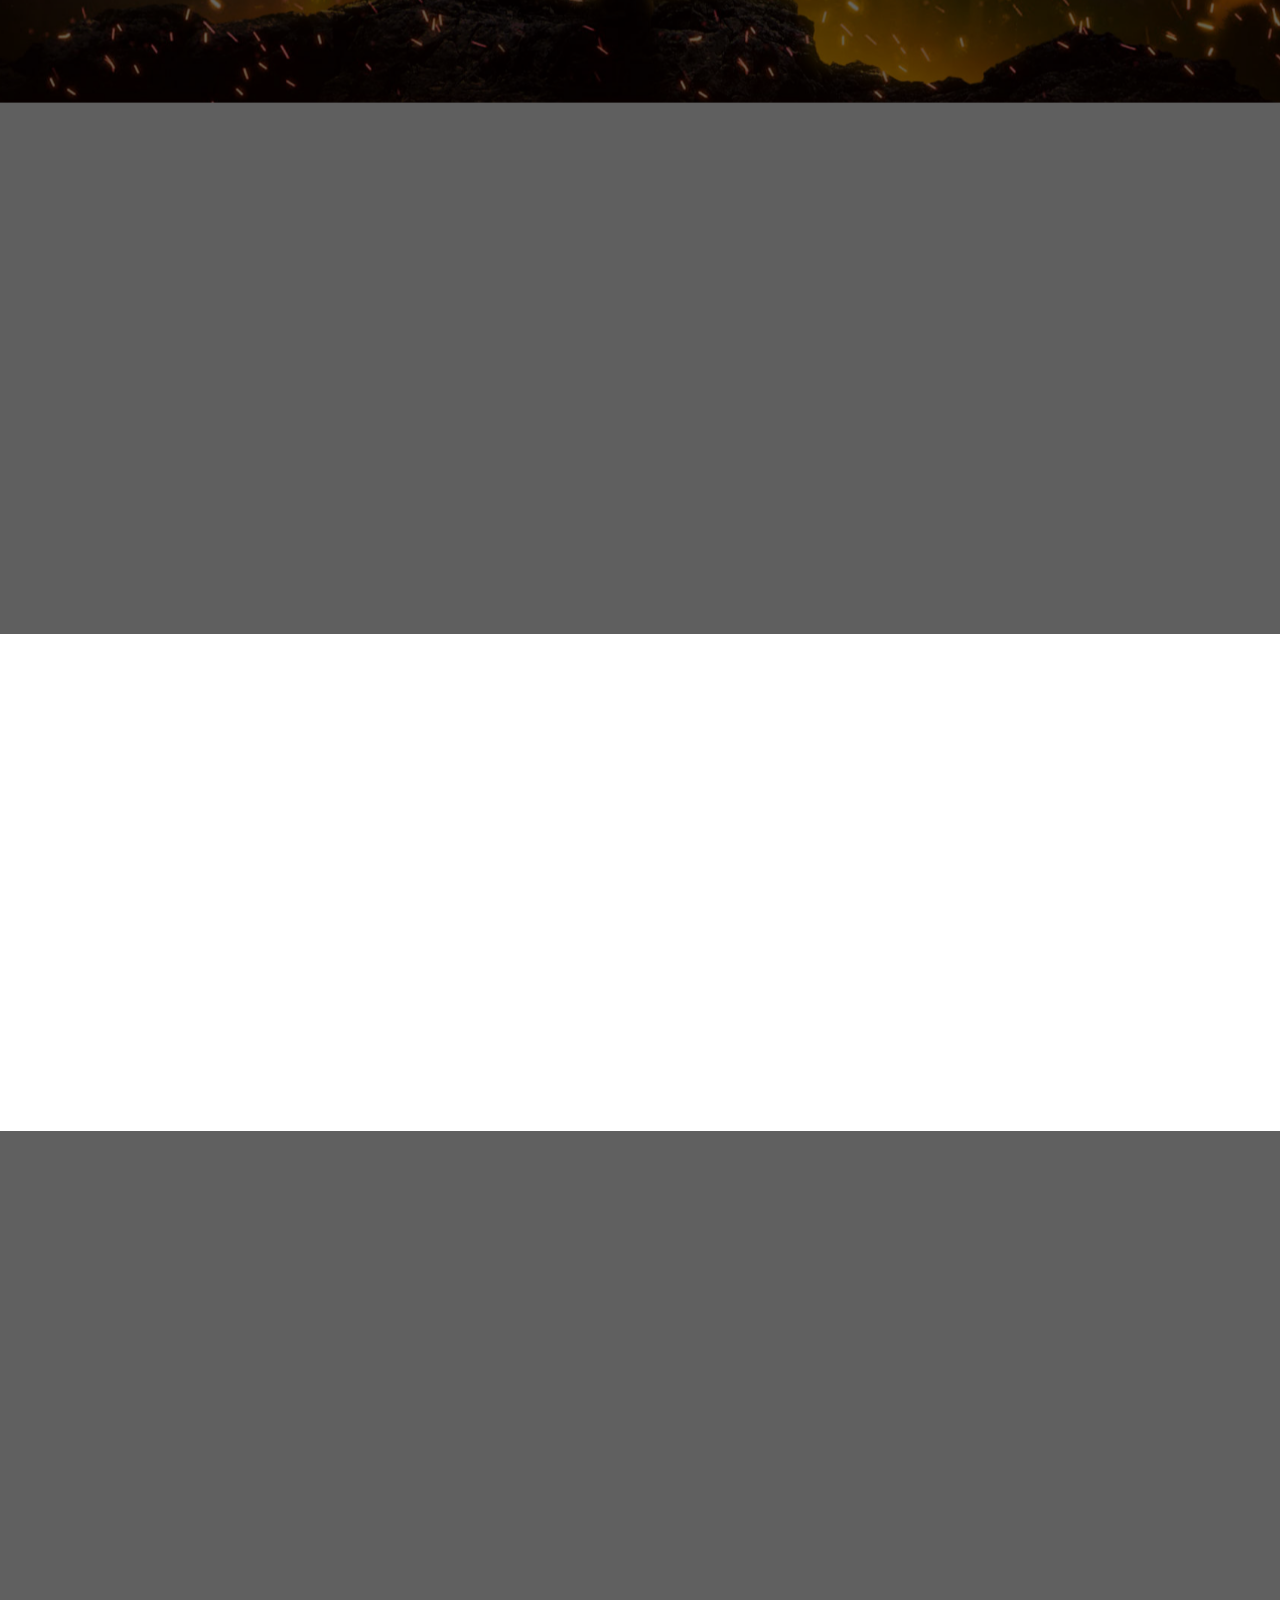
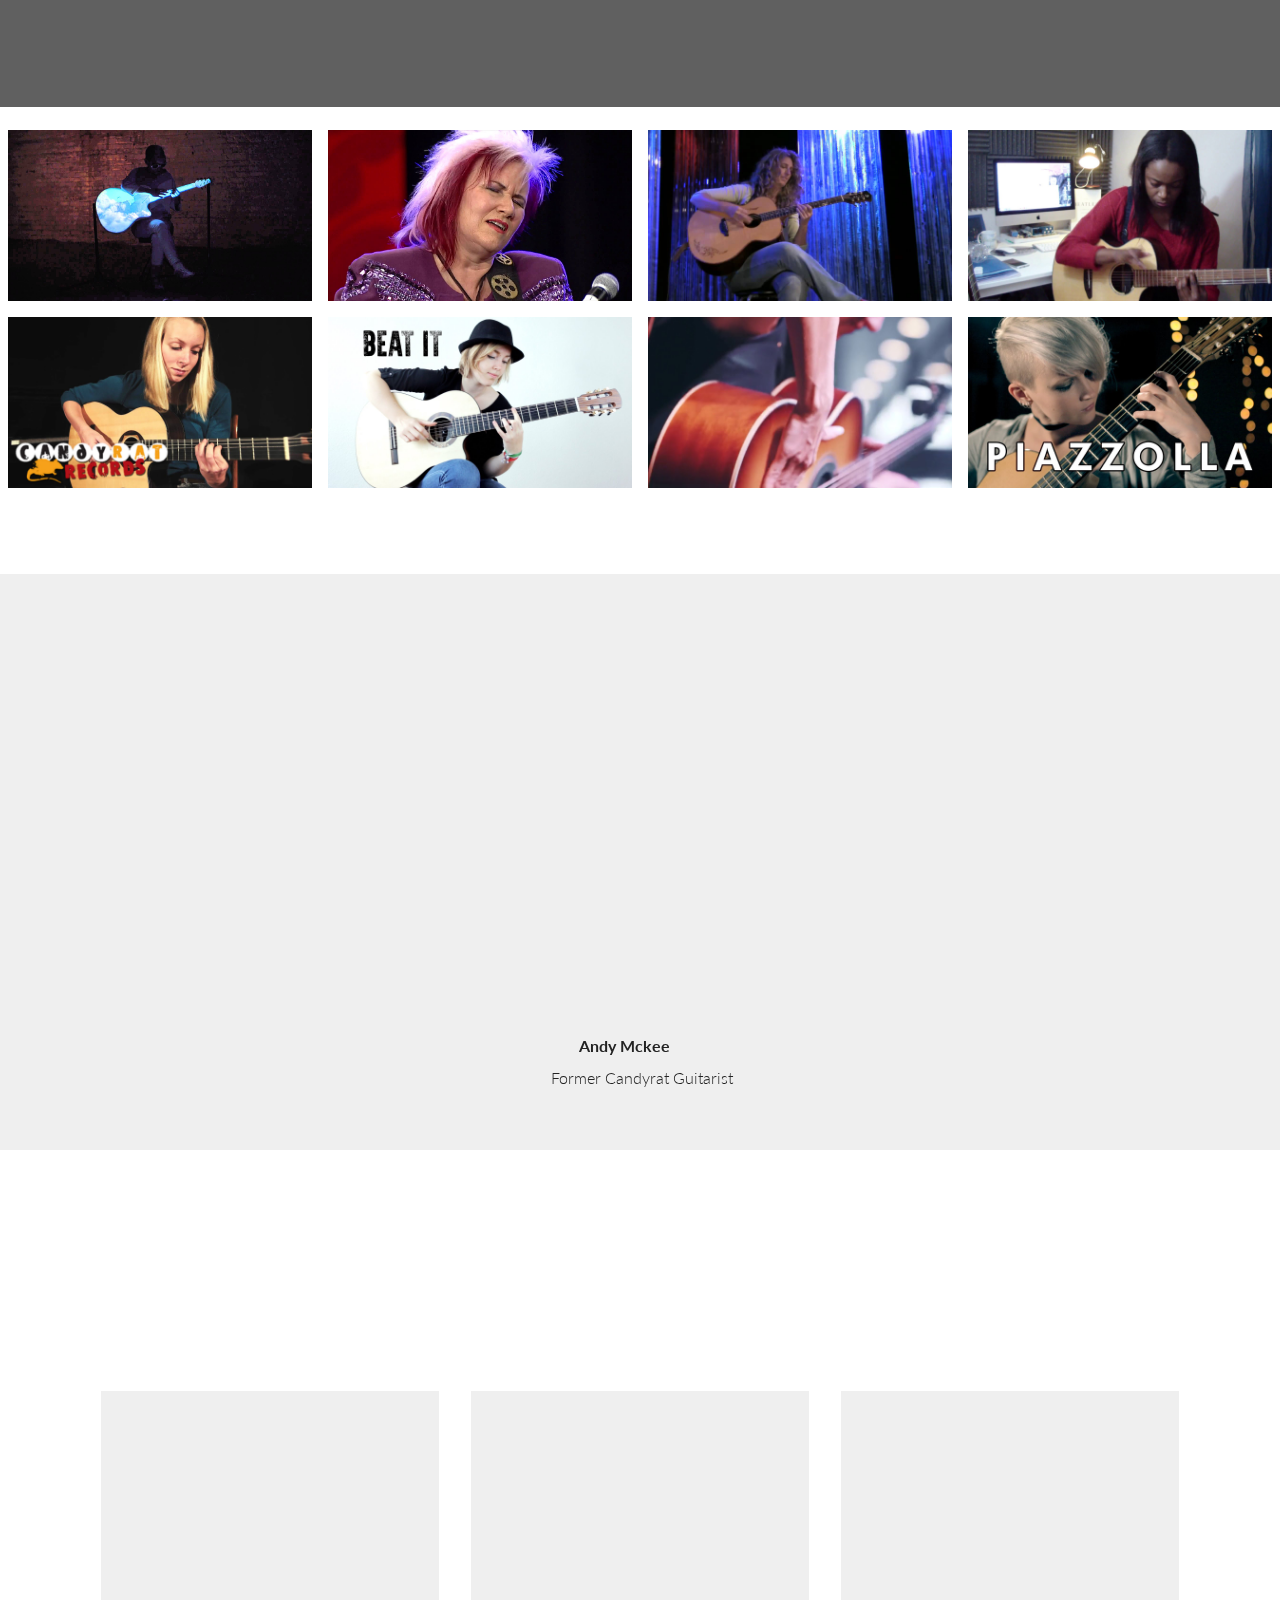
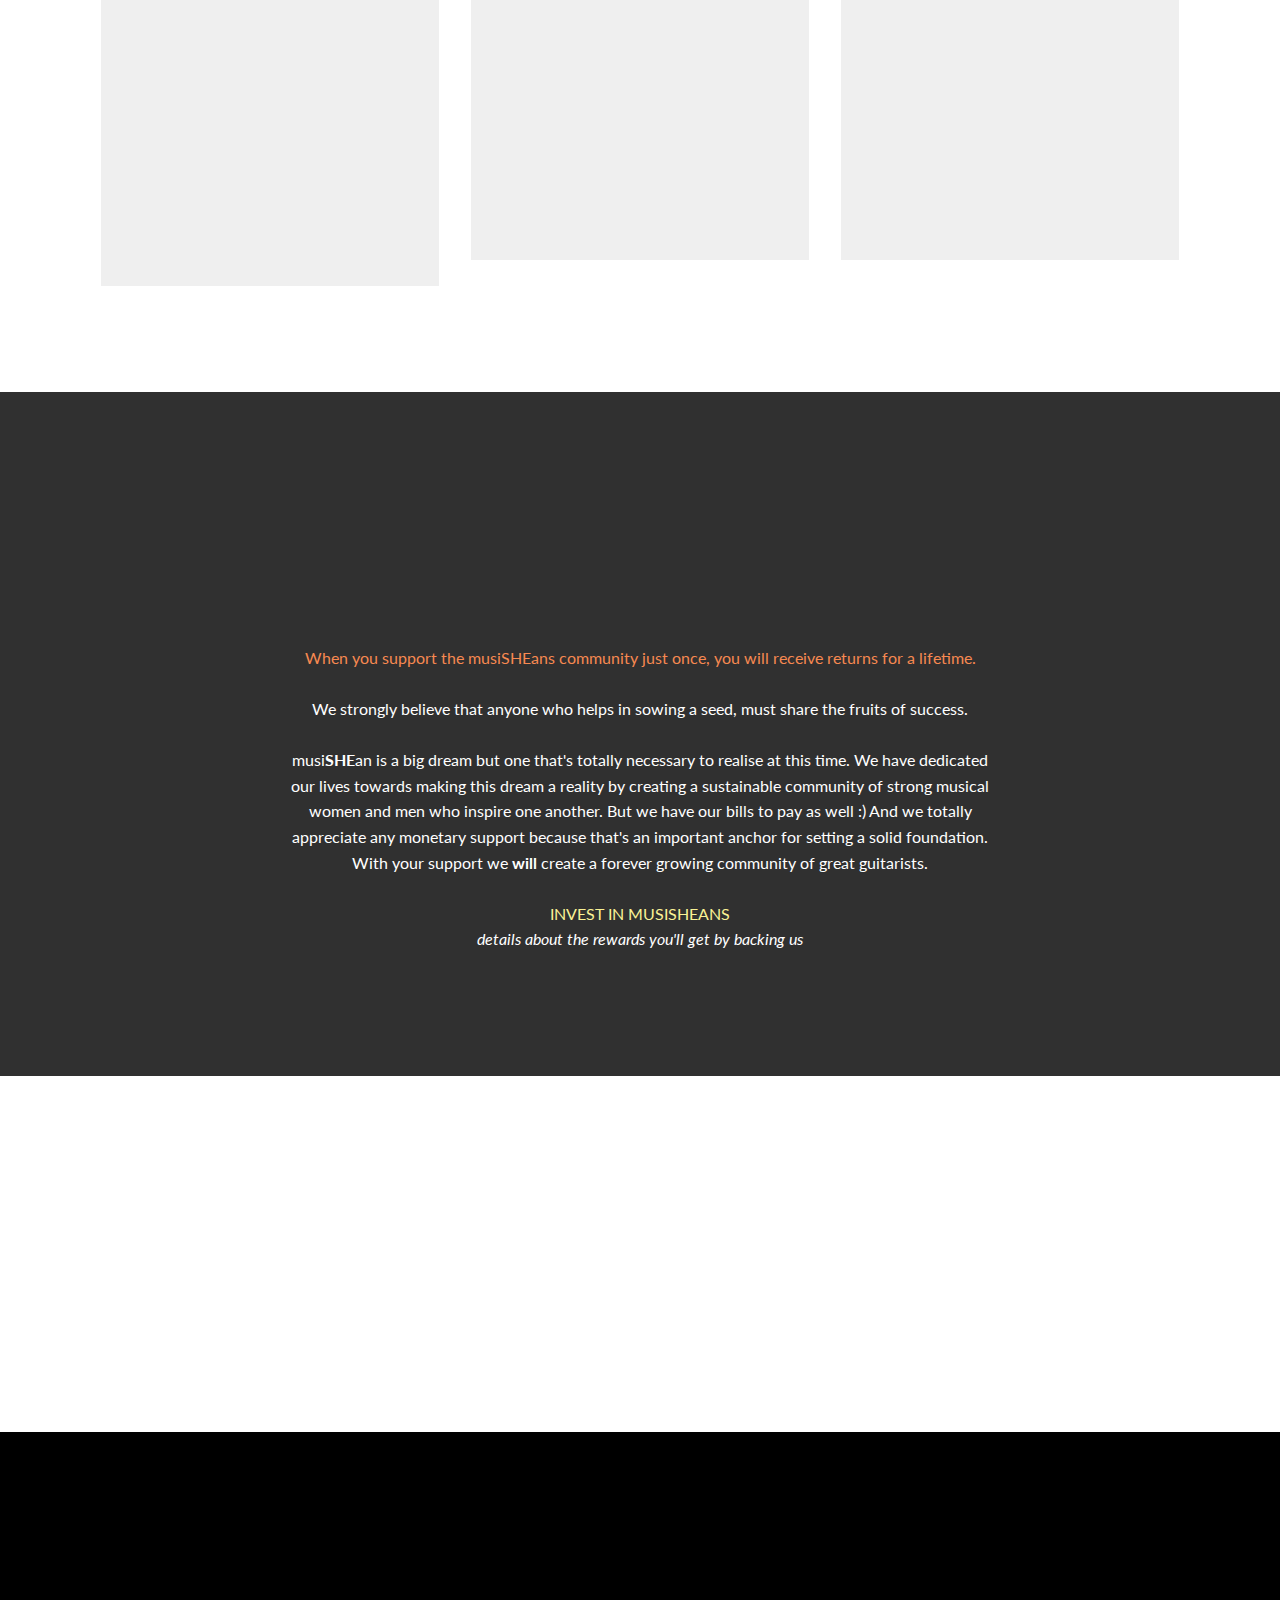
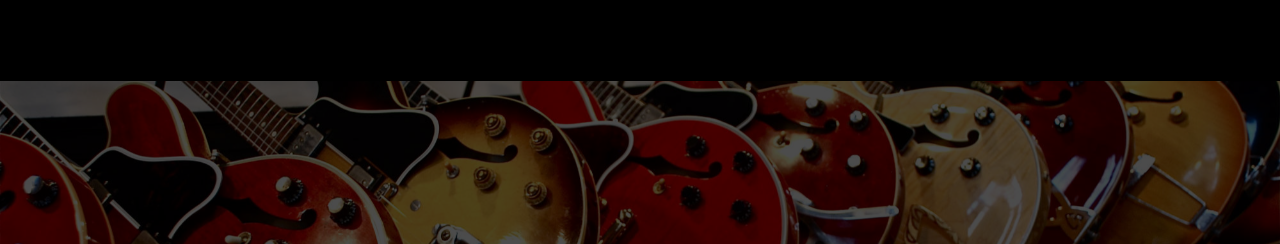
==== commit 4bdc46d0: "create github pages" ====
--- a/index.html
+++ b/index.html
@@ -82,7 +82,7 @@
     </nav>
 </section>
 
-<section class="engine"><a href="https://mobirise.info/d">site maker</a></section><section class="header9 cid-rvunJn3yYl mbr-fullscreen" data-bg-video="https://www.youtube.com/embed/BoIikyT2JJA?rel=0&amp;showinfo=0&amp;autoplay=1&amp;loop=1" id="header9-5k">
+<section class="engine"><a href="https://mobirise.info/h">create a web page for free</a></section><section class="header9 cid-rvunJn3yYl mbr-fullscreen" data-bg-video="https://www.youtube.com/embed/BoIikyT2JJA?rel=0&amp;showinfo=0&amp;autoplay=1&amp;loop=1" id="header9-5k">
 
     
 
@@ -556,7 +556,7 @@
         <div class="row py-2 justify-content-center">
             <div class="col-12 col-lg-6  col-md-8 " data-form-type="formoid">
                 <div data-form-alert="" hidden="">Thanks for filling out the form!</div>
-                <form class="mbr-form" action="https://mobirise.com/" method="post" data-form-title="Mobirise Form"><input type="hidden" name="email" data-form-email="true" value="Zuzc7roBvYQGHcx85xhigPopW+vL5H0Egh7SM7vighCZbG+VkTCKkMHrN9d8SQuBFPOhA3QjvBYuOPRNfwcr6lmpu7ZziKfOuioLk1bO+E1p6E0u3T4d9cwPqX+ll3ms.jJVjSmoQUB55k48o1NNo+DNmPT5r4rez3lohCpRqp5tmDGSy0irUuYbMhwc2vBTJxQbfrBqxxxBATSSZWu0etRsLs/I1CyxLsI5UciD+c/4asxhuJAzFY9oC2/gcFpfZ">
+                <form class="mbr-form" action="https://mobirise.com/" method="post" data-form-title="Mobirise Form"><input type="hidden" name="email" data-form-email="true" value="nL4EKpKc1wfVtukuWyiTdSl2XxuwIjwMvn6KILDfvlMWZW6Ye3sAjXUIKTcrvHo8xlA2gJj/YVEUqpYIUC6Lzd5osypvi8thYbnTTHwWjnOIpmWqxzuRlMZJjCk0UGzv.ObXAU3DnLYcNEOxbVlE0P7MPvSeiorunACu+FjznjkS8ddbFlQAS+0BOjEcwiwPopuHpyKceyCwzz768LRFGSg6UF3zNMK1GjY0p/MQ1InewXJ+Ep29HCBOWxeY5kQ2d">
                     <div class="mbr-subscribe input-group">
                         <input class="form-control" type="email" name="email" placeholder="Email" data-form-field="Email" required="" id="email-form3-1g">
                         <span class="input-group-btn"><button href="" type="submit" class="btn btn-primary display-4">JOIN</button></span>
